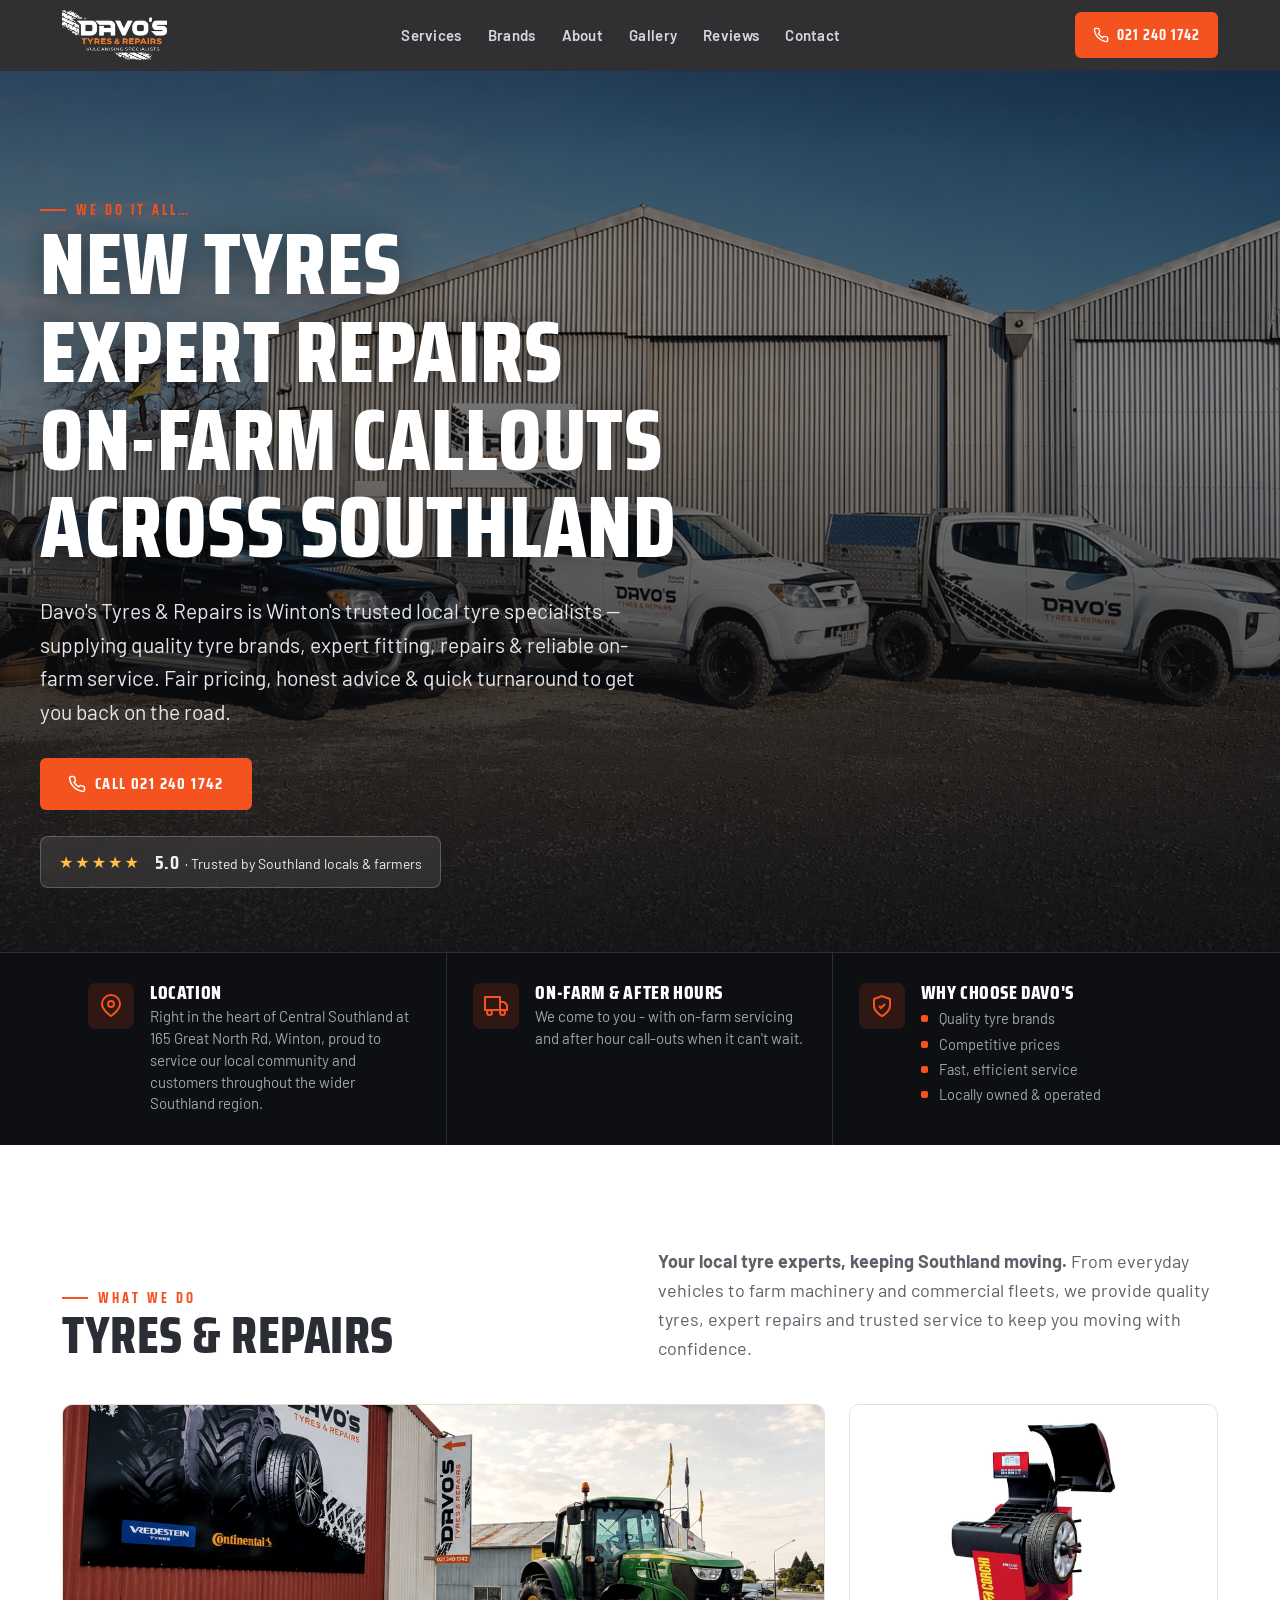
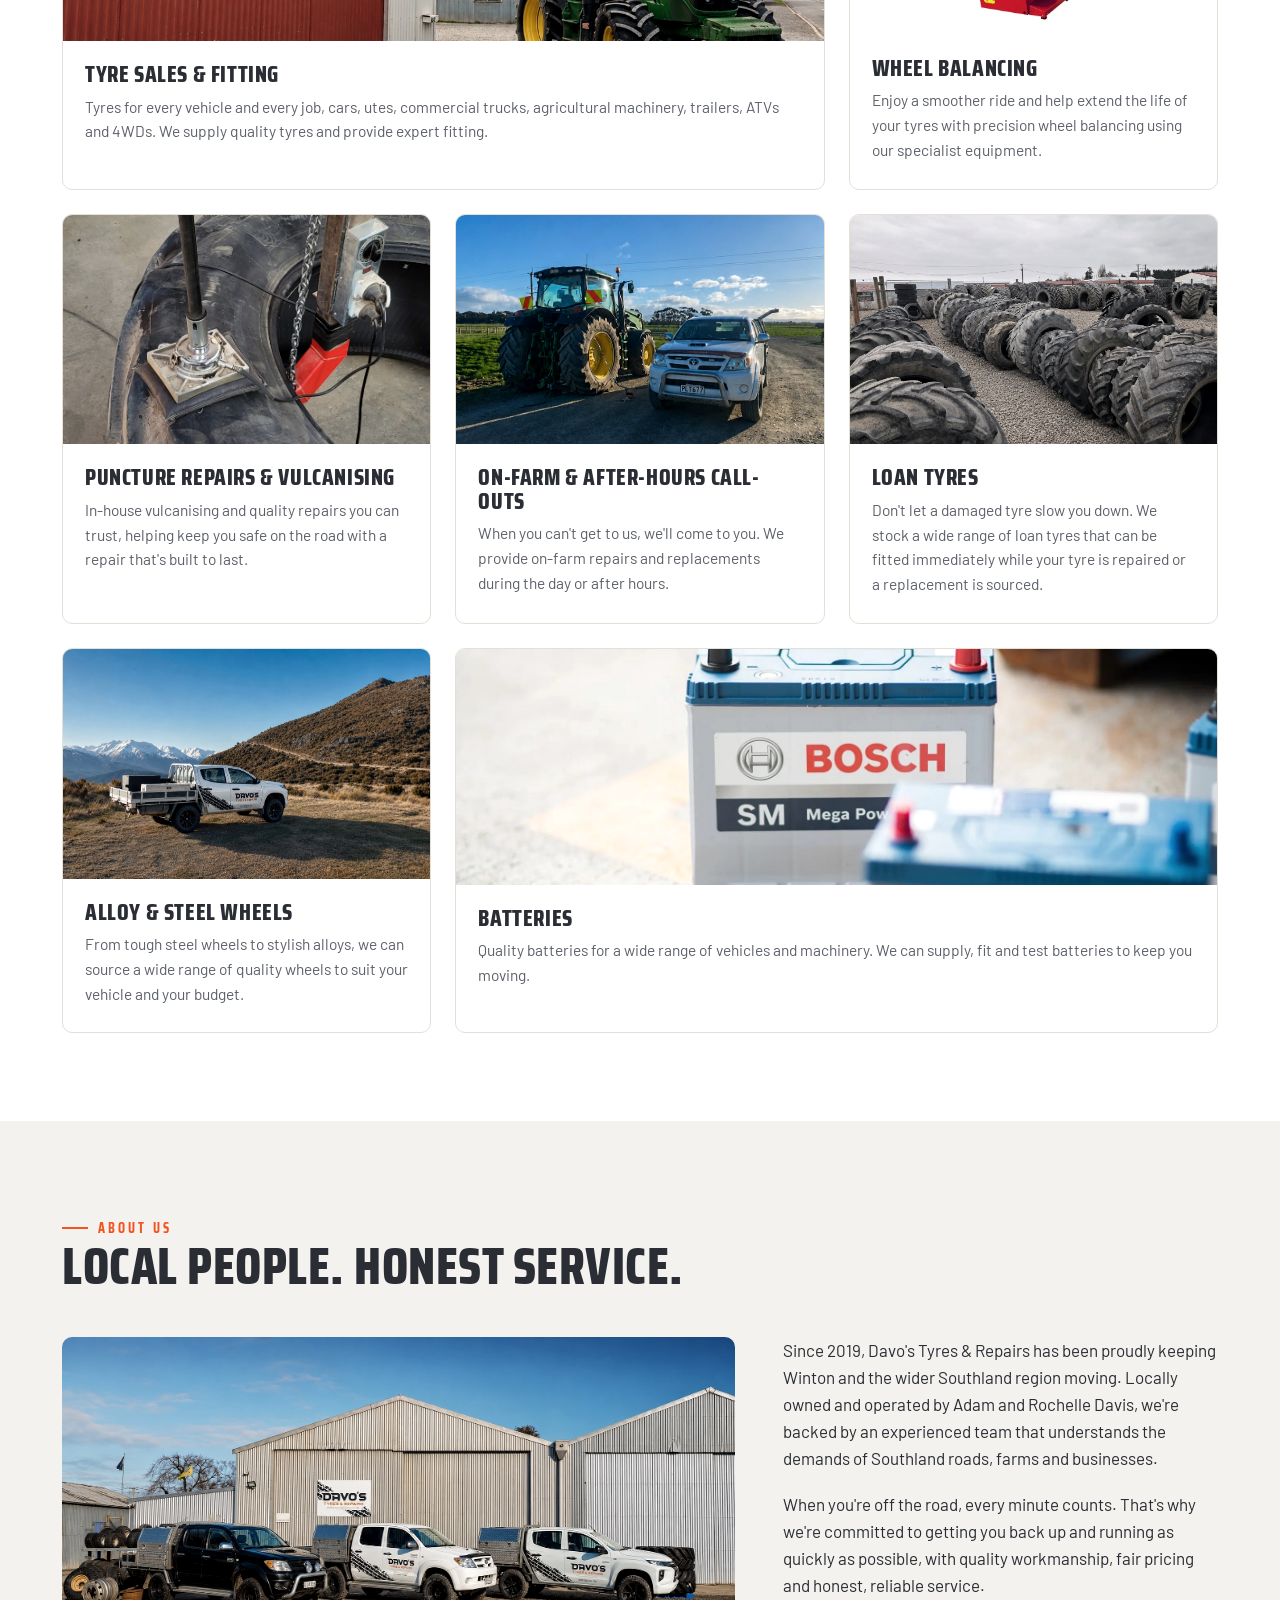
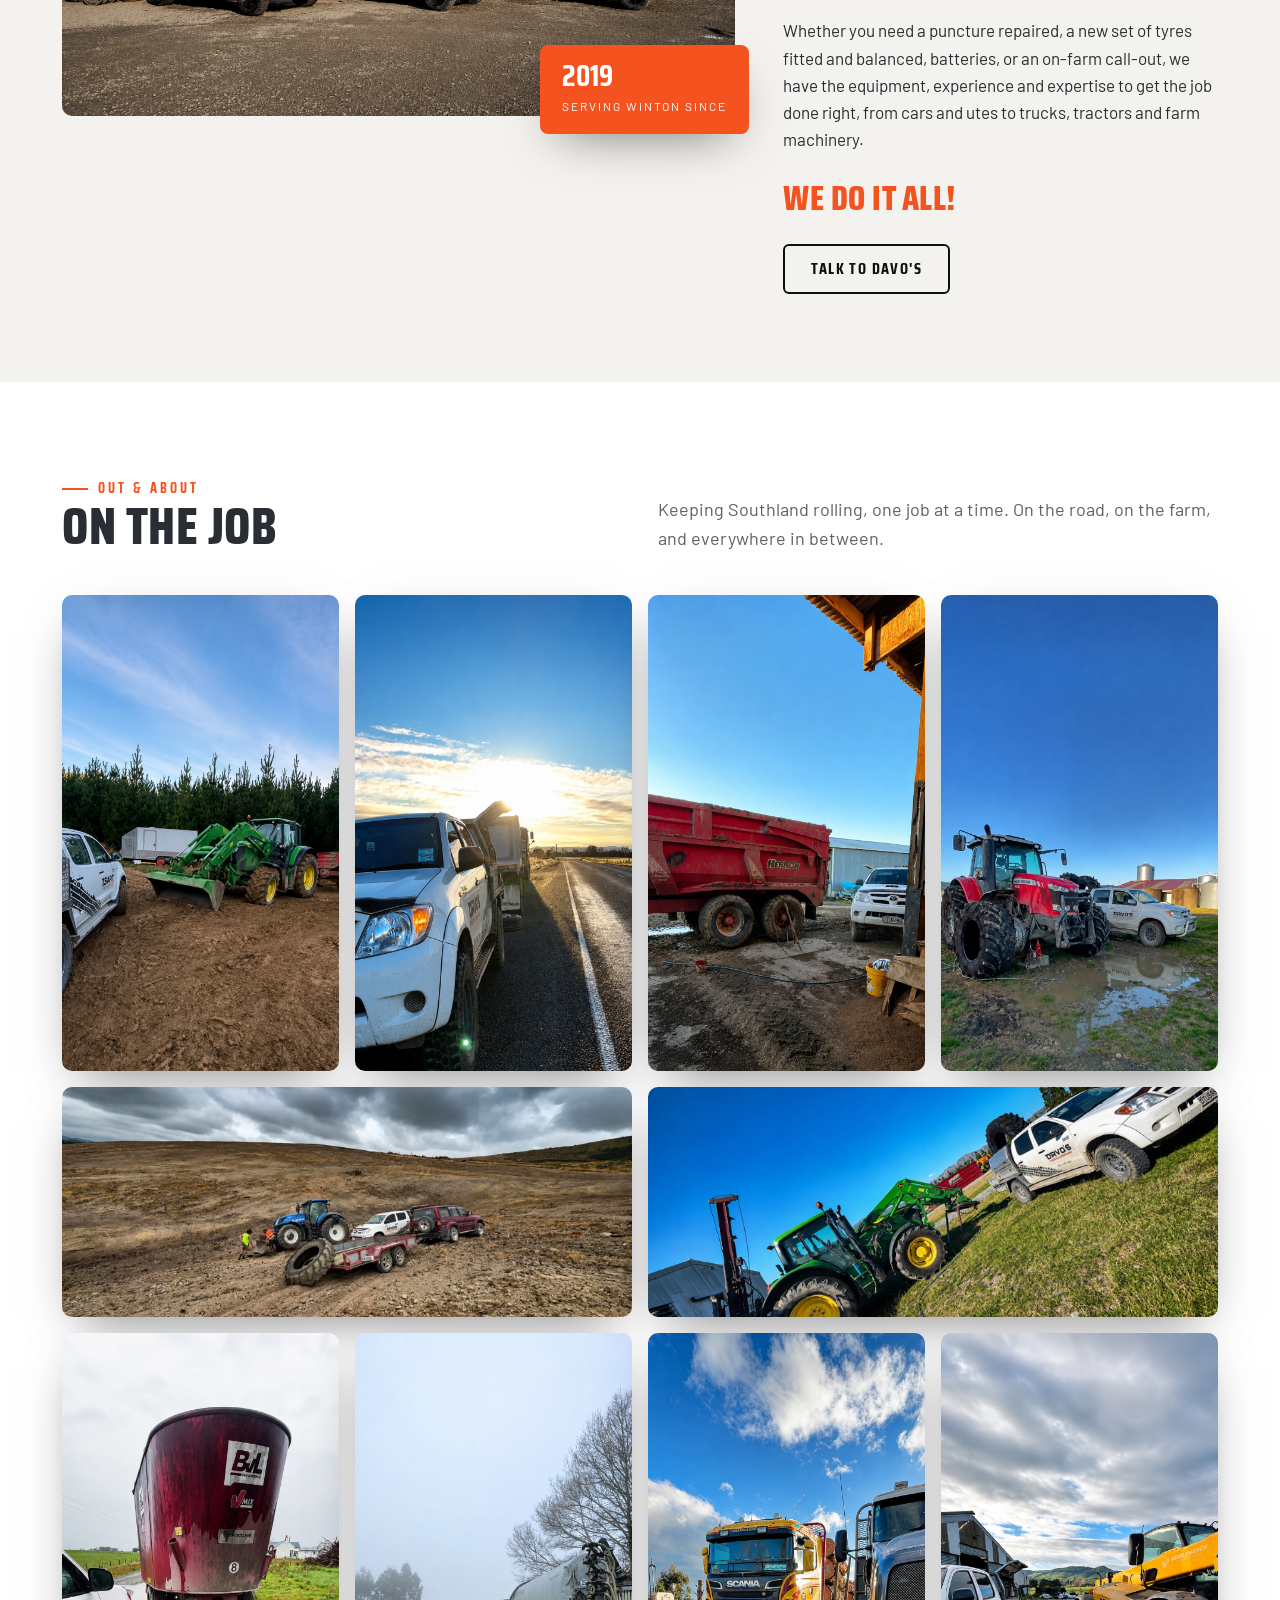
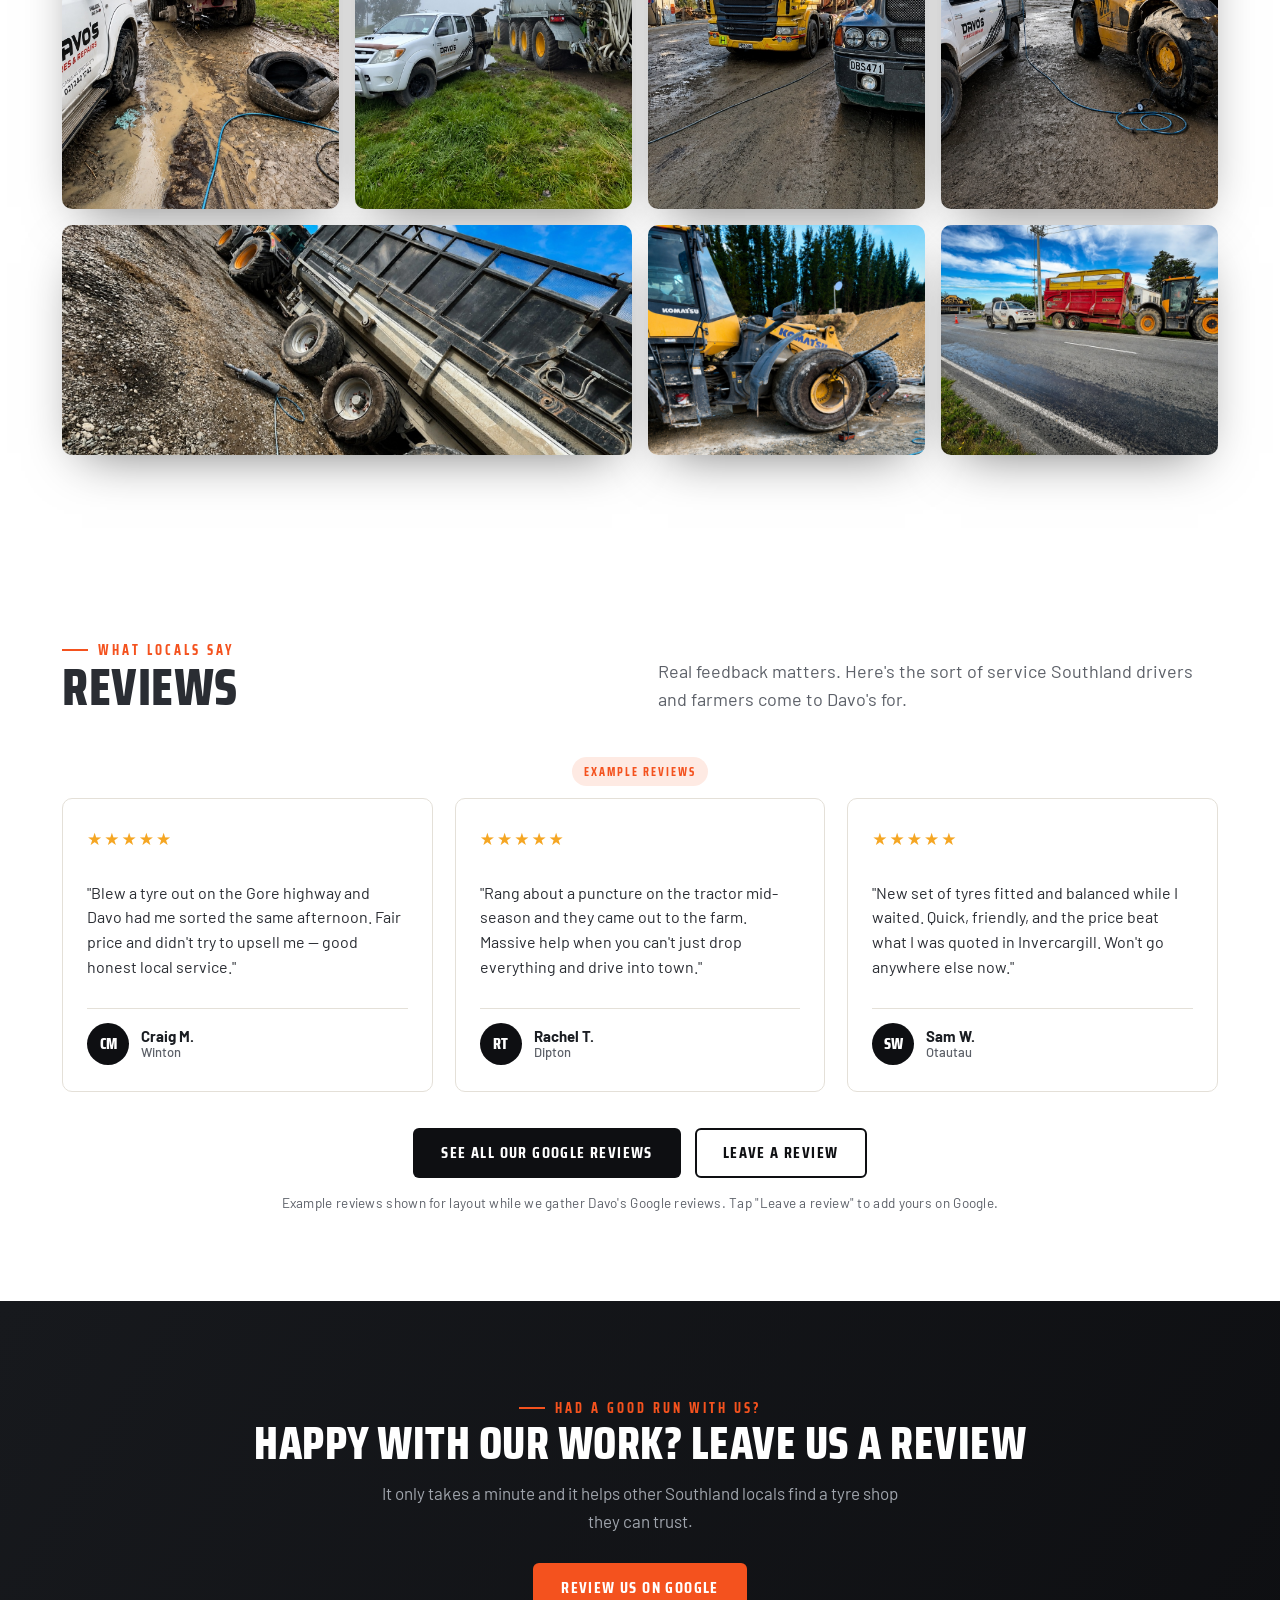
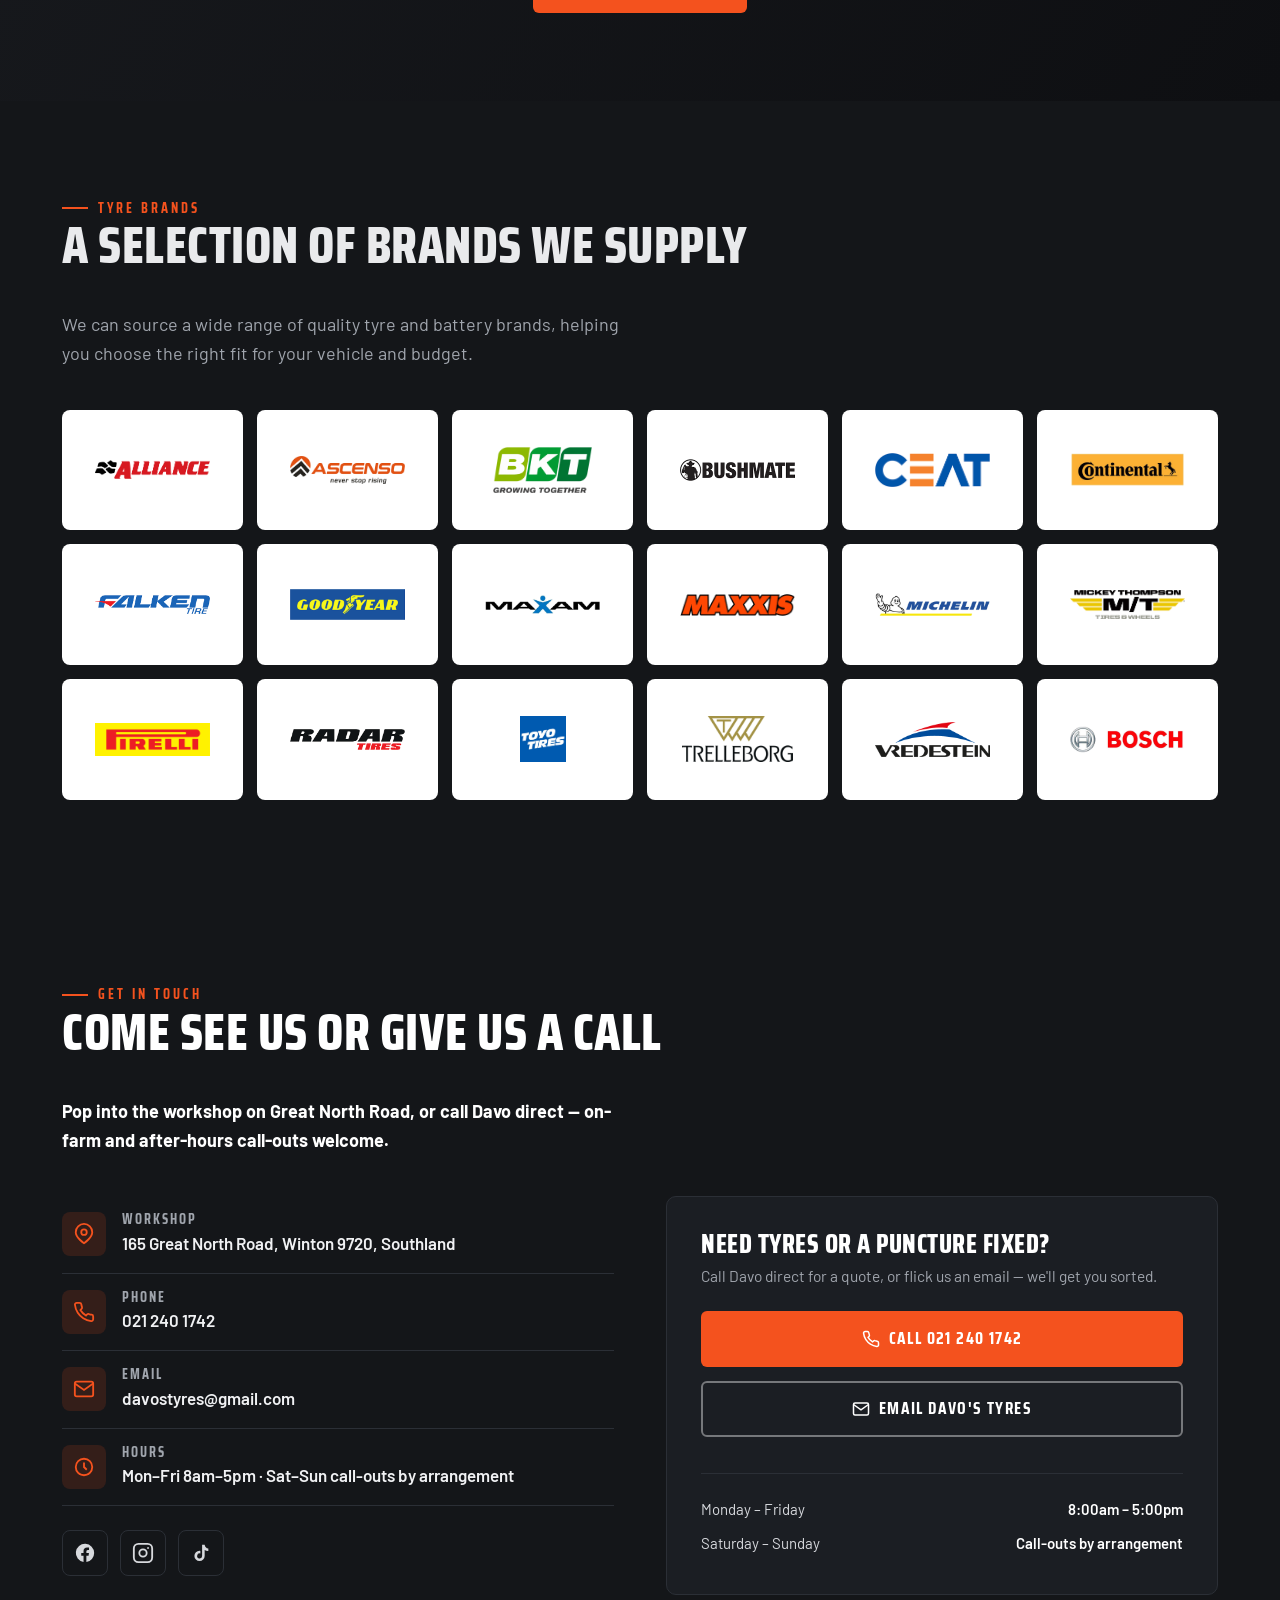
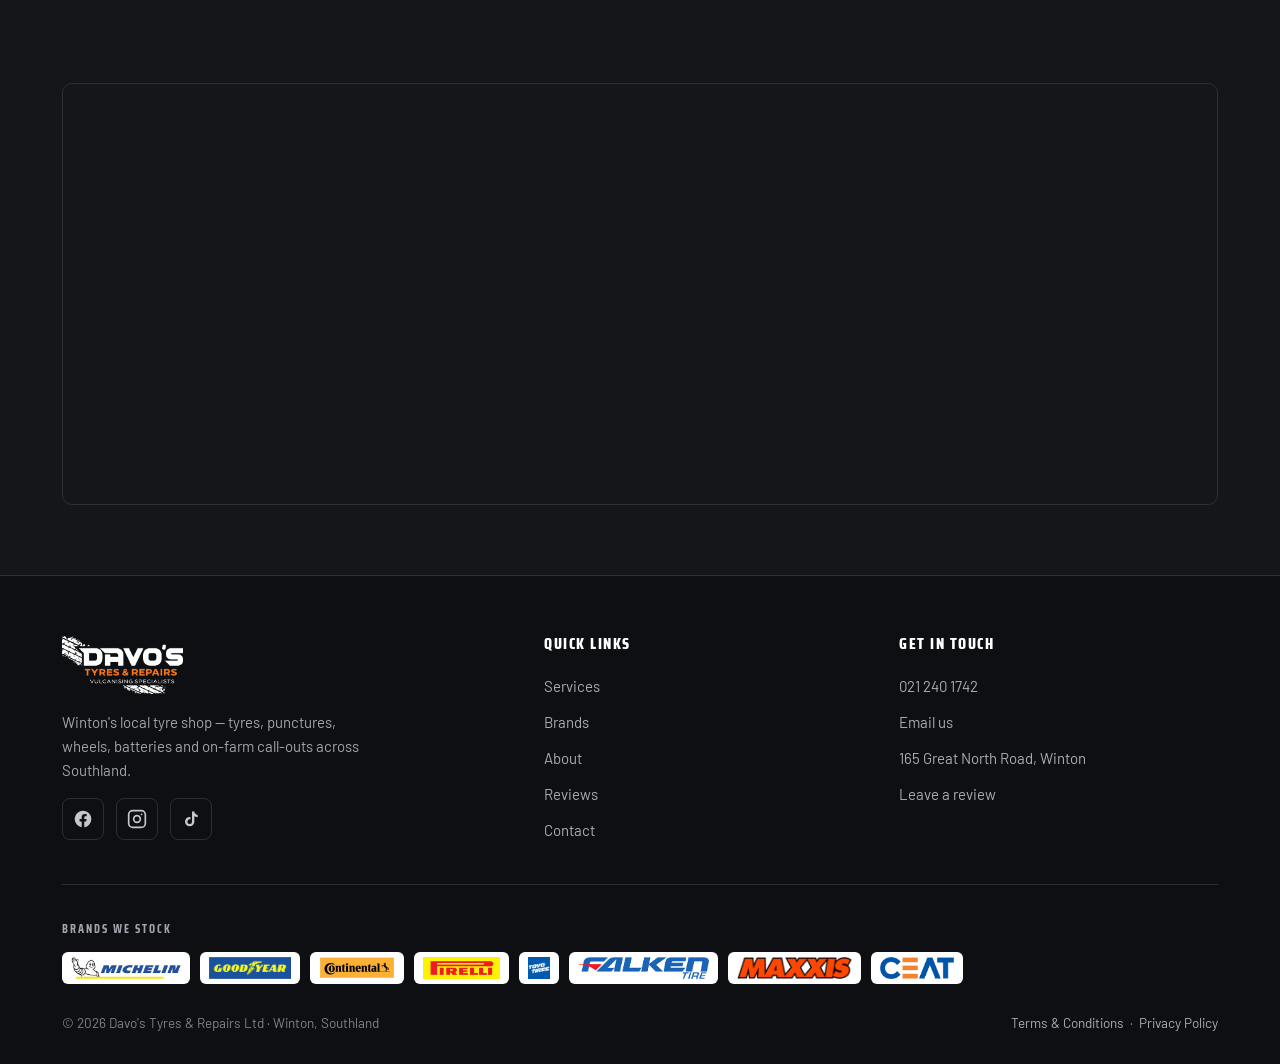
==== index.html @ 27604ecf "Client edits: hero lines, gallery heading, contact emphasis, map pin Co-Authored-By: Claude Fable 5 " ====
<!DOCTYPE html>
<html lang="en-NZ">
<head>
<meta charset="UTF-8">
<meta name="viewport" content="width=device-width, initial-scale=1">
<title>Davo's Tyres &amp; Repairs Ltd | Tyres &amp; Repairs, Winton</title>
<meta name="description" content="Davo's Tyres &amp; Repairs — Winton's local tyre shop. Tyre sales &amp; fitting, wheel balancing, puncture repairs, in-house vulcanising and on-farm call-outs across Southland. Call 021 240 1742.">
<meta property="og:title" content="Davo's Tyres &amp; Repairs Ltd | Winton">
<meta property="og:description" content="Tyres fitted, punctures fixed properly and on-farm call-outs across Southland. Winton's local tyre shop.">
<meta property="og:type" content="website">
<meta property="og:image" content="img/hero-1.jpg">
<link rel="icon" href="data:image/svg+xml,%3Csvg xmlns='http://www.w3.org/2000/svg' viewBox='0 0 100 100'%3E%3Crect width='100' height='100' rx='18' fill='%23f4521e'/%3E%3Ccircle cx='50' cy='50' r='30' fill='none' stroke='white' stroke-width='9'/%3E%3Ccircle cx='50' cy='50' r='9' fill='white'/%3E%3C/svg%3E">
<link rel="preconnect" href="https://fonts.googleapis.com">
<link rel="preconnect" href="https://fonts.gstatic.com" crossorigin>
<link href="https://fonts.googleapis.com/css2?family=Saira+Condensed:wght@600;700;800&family=Barlow:wght@400;500;600;700&display=swap" rel="stylesheet">
<link rel="stylesheet" href="styles.css">
</head>
<body>

<!-- INTRO OVERLAY -->
<div id="intro">
  <div class="intro-logo">
    <img class="intro-logo-img" src="img/logo-colour.png" alt="Davo's Tyres &amp; Repairs">
    <div class="intro-bar"><i></i></div>
  </div>
</div>

<!-- NAV -->
<header class="nav">
  <div class="wrap nav-inner">
    <a class="brand" href="index.html" aria-label="Davo's Tyres &amp; Repairs home">
      <img class="brand-logo" src="img/logo-colour.png" alt="Davo's Tyres &amp; Repairs">
    </a>
    <nav class="nav-links" id="navlinks">
      <a href="#services">Services</a>
      <a href="#brands">Brands</a>
      <a href="#about">About</a>
      <a href="#gallery">Gallery</a>
      <a href="#reviews">Reviews</a>
      <a href="#contact">Contact</a>
    </nav>
    <div class="nav-cta">
      <a class="nav-call" href="tel:0212401742"><svg viewBox="0 0 24 24" fill="none" stroke="currentColor" stroke-width="2"><path d="M22 16.9v3a2 2 0 0 1-2.2 2 19.8 19.8 0 0 1-8.6-3.1 19.5 19.5 0 0 1-6-6 19.8 19.8 0 0 1-3.1-8.7A2 2 0 0 1 4.1 2h3a2 2 0 0 1 2 1.7c.1 1 .4 1.9.7 2.8a2 2 0 0 1-.5 2.1L8.1 9.9a16 16 0 0 0 6 6l1.3-1.3a2 2 0 0 1 2.1-.4c.9.3 1.8.6 2.8.7a2 2 0 0 1 1.7 2Z"/></svg><span>021 240 1742</span></a>
      <button class="hamburger" aria-label="Menu" onclick="document.getElementById('navlinks').classList.toggle('open')">
        <svg viewBox="0 0 24 24" fill="none" stroke="currentColor" stroke-width="2"><path d="M3 6h18M3 12h18M3 18h18"/></svg>
      </button>
    </div>
  </div>
</header>

<!-- HERO -->
<section class="hero">
  <div class="hero-slides">
    <div class="hero-slide land active" style="background-image:url('img/hl-1.jpg')"></div>
    <div class="hero-slide land" style="background-image:url('img/hl-2.jpg')"></div>
    <div class="hero-slide land" style="background-image:url('img/hl-3.jpg')"></div>
    <div class="hero-slide land" style="background-image:url('img/hl-4.jpg')"></div>
    <div class="hero-slide port" style="background-image:url('img/hp-1.jpg')"></div>
    <div class="hero-slide port" style="background-image:url('img/hp-2.jpg')"></div>
  </div>
  <div class="hero-scrim"></div>
  <div class="wrap hero-inner">
    <span class="eyebrow">We do it all…</span>
    <h1>New tyres<br>Expert repairs<br>On-farm callouts<br>Across Southland</h1>
    <p class="sub">Davo's Tyres &amp; Repairs is Winton's trusted local tyre specialists — supplying quality tyre brands, expert fitting, repairs &amp; reliable on-farm service. Fair pricing, honest advice &amp; quick turnaround to get you back on the road.</p>
    <div class="hero-ctas">
      <a class="btn btn-primary" href="tel:0212401742">
        <svg viewBox="0 0 24 24" fill="none" stroke="currentColor" stroke-width="2"><path d="M22 16.9v3a2 2 0 0 1-2.2 2 19.8 19.8 0 0 1-8.6-3.1 19.5 19.5 0 0 1-6-6 19.8 19.8 0 0 1-3.1-8.7A2 2 0 0 1 4.1 2h3a2 2 0 0 1 2 1.7c.1 1 .4 1.9.7 2.8a2 2 0 0 1-.5 2.1L8.1 9.9a16 16 0 0 0 6 6l1.3-1.3a2 2 0 0 1 2.1-.4c.9.3 1.8.6 2.8.7a2 2 0 0 1 1.7 2Z"/></svg>
        Call 021 240 1742
      </a>
    </div>
    <div class="hero-badge">
      <span class="stars">★★★★★</span>
      <span class="txt"><b>5.0</b> &nbsp;· Trusted by Southland locals &amp; farmers</span>
    </div>
  </div>
</section>

<!-- TRUST STRIP -->
<section class="trust">
  <div class="wrap">
    <div class="trust-grid">
      <div class="trust-item">
        <span class="ico"><svg viewBox="0 0 24 24" fill="none" stroke="currentColor" stroke-width="2"><path d="M21 10c0 6-9 12-9 12s-9-6-9-12a9 9 0 0 1 18 0Z"/><circle cx="12" cy="10" r="3"/></svg></span>
        <div><h4>Location</h4><p>Right in the heart of Central Southland at 165 Great North Rd, Winton, proud to service our local community and customers throughout the wider Southland region.</p></div>
      </div>
      <div class="trust-item">
        <span class="ico"><svg viewBox="0 0 24 24" fill="none" stroke="currentColor" stroke-width="2"><path d="M1 3h15v13H1zM16 8h4l3 3v5h-7z"/><circle cx="5.5" cy="18.5" r="2.5"/><circle cx="18.5" cy="18.5" r="2.5"/></svg></span>
        <div><h4>On-Farm &amp; After Hours</h4><p>We come to you - with on-farm servicing and after hour call-outs when it can't wait.</p></div>
      </div>
      <div class="trust-item">
        <span class="ico"><svg viewBox="0 0 24 24" fill="none" stroke="currentColor" stroke-width="2"><path d="M12 22s8-4 8-10V5l-8-3-8 3v7c0 6 8 10 8 10Z"/><path d="M9 12l2 2 4-4"/></svg></span>
        <div><h4>Why choose Davo's</h4>
          <ul class="trust-list">
            <li>Quality tyre brands</li>
            <li>Competitive prices</li>
            <li>Fast, efficient service</li>
            <li>Locally owned &amp; operated</li>
          </ul>
        </div>
      </div>
    </div>
  </div>
</section>

<!-- SERVICES -->
<section class="section" id="services">
  <div class="wrap">
    <div class="head-row reveal">
      <div>
        <span class="eyebrow">What we do</span>
        <h2>Tyres &amp; repairs</h2>
      </div>
      <p class="lead"><strong>Your local tyre experts, keeping Southland moving.</strong> From everyday vehicles to farm machinery and commercial fleets, we provide quality tyres, expert repairs and trusted service to keep you moving with confidence.</p>
    </div>
    <div class="svc-grid">
      <article class="svc-card w2 reveal">
        <div class="svc-media"><img src="img/svc-tyres.jpg" alt="Stack of new car tyres ready to fit" loading="lazy" width="800" height="500"></div>
        <div class="svc-body"><h3>Tyre Sales &amp; Fitting</h3><p>Tyres for every vehicle and every job, cars, utes, commercial trucks, agricultural machinery, trailers, ATVs and 4WDs. We supply quality tyres and provide expert fitting.</p></div>
      </article>
      <article class="svc-card reveal">
        <div class="svc-media product"><img src="img/wheel-balancing.jpg" alt="Corghi wheel balancing machine" loading="lazy" width="800" height="500"></div>
        <div class="svc-body"><h3>Wheel Balancing</h3><p>Enjoy a smoother ride and help extend the life of your tyres with precision wheel balancing using our specialist equipment.</p></div>
      </article>
      <article class="svc-card reveal">
        <div class="svc-media"><img src="img/vulcanising.jpg" alt="Large tractor tyre being vulcanised in the workshop" loading="lazy" width="800" height="500"></div>
        <div class="svc-body"><h3>Puncture Repairs &amp; Vulcanising</h3><p>In-house vulcanising and quality repairs you can trust, helping keep you safe on the road with a repair that's built to last.</p></div>
      </article>
      <article class="svc-card reveal">
        <div class="svc-media"><img src="img/onfarm.jpg" alt="Tractor working in a Southland paddock" loading="lazy" width="800" height="500"></div>
        <div class="svc-body"><h3>On-Farm &amp; After-Hours Call-Outs</h3><p>When you can't get to us, we'll come to you. We provide on-farm repairs and replacements during the day or after hours.</p></div>
      </article>
      <article class="svc-card reveal">
        <div class="svc-media"><img src="img/loan-tyres.jpg" alt="Loan tyres available while your tyre is repaired" loading="lazy" width="800" height="500"></div>
        <div class="svc-body"><h3>Loan Tyres</h3><p>Don't let a damaged tyre slow you down. We stock a wide range of loan tyres that can be fitted immediately while your tyre is repaired or a replacement is sourced.</p></div>
      </article>
      <article class="svc-card reveal">
        <div class="svc-media"><img src="img/svc-wheels.jpg" alt="Alloy wheel close up" loading="lazy" width="800" height="500"></div>
        <div class="svc-body"><h3>Alloy &amp; Steel Wheels</h3><p>From tough steel wheels to stylish alloys, we can source a wide range of quality wheels to suit your vehicle and your budget.</p></div>
      </article>
      <article class="svc-card w2 reveal">
        <div class="svc-media"><img src="img/batteries.jpg" alt="Bosch batteries for cars, utes and machinery" loading="lazy" width="800" height="500"></div>
        <div class="svc-body"><h3>Batteries</h3><p>Quality batteries for a wide range of vehicles and machinery. We can supply, fit and test batteries to keep you moving.</p></div>
      </article>
    </div>
  </div>
</section>

<!-- ABOUT -->
<section class="section band-bone about" id="about">
  <div class="wrap">
    <div class="about-head reveal">
      <span class="eyebrow">About us</span>
      <h2>Local people. Honest service.</h2>
    </div>
    <div class="about-grid">
      <div class="about-media reveal">
        <img src="img/about-us.jpg" alt="The three Davo's Tyres &amp; Repairs fleet utes lined up in front of the workshop" loading="lazy" width="1672" height="941">
        <div class="about-tag"><b>2019</b><span>Serving Winton since</span></div>
      </div>
      <div class="reveal">
        <p>Since 2019, Davo's Tyres &amp; Repairs has been proudly keeping Winton and the wider Southland region moving. Locally owned and operated by Adam and Rochelle Davis, we're backed by an experienced team that understands the demands of Southland roads, farms and businesses.</p>
        <p>When you're off the road, every minute counts. That's why we're committed to getting you back up and running as quickly as possible, with quality workmanship, fair pricing and honest, reliable service.</p>
        <p>Whether you need a puncture repaired, a new set of tyres fitted and balanced, batteries, or an on-farm call-out, we have the equipment, experience and expertise to get the job done right, from cars and utes to trucks, tractors and farm machinery.</p>
        <p class="do-it-all">We do it all!</p>
        <a class="btn btn-outline" href="#contact">Talk to Davo's</a>
      </div>
    </div>
  </div>
</section>

<!-- GALLERY -->
<section class="section" id="gallery">
  <div class="wrap">
    <div class="head-row reveal">
      <div>
        <span class="eyebrow">Out &amp; about</span>
        <h2>On the Job</h2>
      </div>
      <p class="lead">Keeping Southland rolling, one job at a time. On the road, on the farm, and everywhere in between.</p>
    </div>
    <div class="gallery reveal">
      <figure class="tall"><img loading="lazy" src="img/gallery/u-01.jpg" alt="Davo's Tyres &amp; Repairs on the job in Southland"></figure>
      <figure class="tall"><img loading="lazy" src="img/gallery/u-02.jpg" alt="Tyre and repair work out on site"></figure>
      <figure class="tall"><img loading="lazy" src="img/gallery/u-04.jpg" alt="Davo's servicing machinery in the field"></figure>
      <figure class="tall"><img loading="lazy" src="img/gallery/u-05.jpg" alt="On-site tyre work across Southland"></figure>
      <figure class="wide"><img loading="lazy" src="img/gallery/u-03.jpg" alt="Tractor tyre swap on a hill block, with the Davo's ute and trailer on site"></figure>
      <figure class="wide"><img loading="lazy" src="img/gallery/u-06.jpg" alt="The Davo's ute beside a John Deere tractor on an on-farm call-out"></figure>
      <figure class="tall"><img loading="lazy" src="img/gallery/u-07.jpg" alt="Heavy machinery tyre work by Davo's"></figure>
      <figure class="tall"><img loading="lazy" src="img/gallery/u-11.jpg" alt="Davo's repairing tyres on the road"></figure>
      <figure class="tall"><img loading="lazy" src="img/gallery/u-12.jpg" alt="Tyre call-out work in the field"></figure>
      <figure class="tall"><img loading="lazy" src="img/gallery/u-13.jpg" alt="Davo's Tyres &amp; Repairs keeping Southland moving"></figure>
      <figure class="wide"><img loading="lazy" src="img/gallery/u-08.jpg" alt="Silage trailer up on the jack for tyre repairs"></figure>
      <figure><img loading="lazy" src="img/gallery/u-09.jpg" alt="Komatsu loader tyre change in the forest yard"></figure>
      <figure><img loading="lazy" src="img/gallery/u-10.jpg" alt="Davo's ute, Herron trailer and JCB tractor at the roadside"></figure>
    </div>
  </div>
</section>

<!-- REVIEWS -->
<section class="section" id="reviews">
  <div class="wrap">
    <div class="head-row reveal">
      <div>
        <span class="eyebrow">What locals say</span>
        <h2>Reviews</h2>
      </div>
      <p class="lead">Real feedback matters. Here's the sort of service Southland drivers and farmers come to Davo's for.</p>
    </div>
    <div style="text-align:center" class="reveal"><span class="badge-example">Example reviews</span></div>
    <div class="rev-grid">
      <article class="rev-card reveal">
        <div class="rev-stars">★★★★★</div>
        <p class="rev-text">"Blew a tyre out on the Gore highway and Davo had me sorted the same afternoon. Fair price and didn't try to upsell me — good honest local service."</p>
        <div class="rev-meta"><div class="rev-ava">CM</div><div class="rev-name">Craig M.<span>Winton</span></div></div>
      </article>
      <article class="rev-card reveal">
        <div class="rev-stars">★★★★★</div>
        <p class="rev-text">"Rang about a puncture on the tractor mid-season and they came out to the farm. Massive help when you can't just drop everything and drive into town."</p>
        <div class="rev-meta"><div class="rev-ava">RT</div><div class="rev-name">Rachel T.<span>Dipton</span></div></div>
      </article>
      <article class="rev-card reveal">
        <div class="rev-stars">★★★★★</div>
        <p class="rev-text">"New set of tyres fitted and balanced while I waited. Quick, friendly, and the price beat what I was quoted in Invercargill. Won't go anywhere else now."</p>
        <div class="rev-meta"><div class="rev-ava">SW</div><div class="rev-name">Sam W.<span>Otautau</span></div></div>
      </article>
    </div>
    <div class="rev-actions">
      <a class="btn btn-dark" href="https://www.google.com/maps/search/?api=1&query=Davo%27s%20Tyres%20%26%20Repairs%20Winton" target="_blank" rel="noopener">See all our Google reviews</a>
      <a class="btn btn-outline" href="https://www.google.com/maps/search/?api=1&query=Davo%27s%20Tyres%20%26%20Repairs%20Winton" target="_blank" rel="noopener">Leave a review</a>
    </div>
    <p class="rev-note">Example reviews shown for layout while we gather Davo's Google reviews. Tap "Leave a review" to add yours on Google.</p>
  </div>
</section>

<!-- REVIEW BANNER -->
<section class="section rev-banner">
  <div class="wrap">
    <div class="reveal">
      <span class="eyebrow" style="justify-content:center">Had a good run with us?</span>
      <h2>Happy with our work? Leave us a review</h2>
      <p>It only takes a minute and it helps other Southland locals find a tyre shop they can trust.</p>
      <a class="btn btn-primary" href="https://www.google.com/maps/search/?api=1&query=Davo%27s%20Tyres%20%26%20Repairs%20Winton" target="_blank" rel="noopener">Review us on Google</a>
    </div>
  </div>
</section>

<!-- BRANDS -->
<section class="section band-dark brands" id="brands">
  <div class="wrap">
    <div class="head-row reveal">
      <div>
        <span class="eyebrow">Tyre brands</span>
        <h2>A Selection of Brands We Supply</h2>
      </div>
      <p class="lead">We can source a wide range of quality tyre and battery brands, helping you choose the right fit for your vehicle and budget.</p>
    </div>
    <div class="brand-grid reveal">
      <div class="brand-tile"><img src="img/brands/alliance.png" alt="Alliance tyres" loading="lazy"></div>
      <div class="brand-tile"><img src="img/brands/ascenso.png" alt="Ascenso tyres" loading="lazy"></div>
      <div class="brand-tile"><img src="img/brands/bkt.png" alt="BKT tyres" loading="lazy"></div>
      <div class="brand-tile"><img src="img/brands/bushmate.png" alt="Bushmate tyres" loading="lazy"></div>
      <div class="brand-tile"><img src="img/brands/ceat.png" alt="CEAT tyres" loading="lazy"></div>
      <div class="brand-tile"><img src="img/brands/continental.png" alt="Continental tyres" loading="lazy"></div>
      <div class="brand-tile"><img src="img/brands/falken.png" alt="Falken tyres" loading="lazy"></div>
      <div class="brand-tile"><img src="img/brands/goodyear.png" alt="Goodyear tyres" loading="lazy"></div>
      <div class="brand-tile"><img src="img/brands/maxam.png" alt="Maxam tyres" loading="lazy"></div>
      <div class="brand-tile"><img src="img/brands/maxxis.png" alt="Maxxis tyres" loading="lazy"></div>
      <div class="brand-tile"><img src="img/brands/michelin.png" alt="Michelin tyres" loading="lazy"></div>
      <div class="brand-tile"><img src="img/brands/mickey-thompson.png" alt="Mickey Thompson tyres" loading="lazy"></div>
      <div class="brand-tile"><img src="img/brands/pirelli.png" alt="Pirelli tyres" loading="lazy"></div>
      <div class="brand-tile"><img src="img/brands/radar-tires.png" alt="Radar tyres" loading="lazy"></div>
      <div class="brand-tile"><img src="img/brands/toyo-tires.png" alt="Toyo Tires" loading="lazy"></div>
      <div class="brand-tile"><img src="img/brands/trelleborg.png" alt="Trelleborg tyres" loading="lazy"></div>
      <div class="brand-tile"><img src="img/brands/vredestein.png" alt="Vredestein tyres" loading="lazy"></div>
      <div class="brand-tile"><img src="img/brands/bosch.png" alt="Bosch batteries" loading="lazy"></div>
    </div>
  </div>
</section>

<!-- CONTACT -->
<section class="section contact" id="contact">
  <div class="wrap">
    <div class="head-row reveal">
      <div>
        <span class="eyebrow">Get in touch</span>
        <h2>Come see us or give us a call</h2>
      </div>
      <p class="lead" style="color:#fff;font-weight:700">Pop into the workshop on Great North Road, or call Davo direct — on-farm and after-hours call-outs welcome.</p>
    </div>
    <div class="contact-grid">
      <div class="reveal">
        <div class="info-row">
          <span class="ico"><svg viewBox="0 0 24 24" fill="none" stroke="currentColor" stroke-width="2"><path d="M21 10c0 6-9 12-9 12s-9-6-9-12a9 9 0 0 1 18 0Z"/><circle cx="12" cy="10" r="3"/></svg></span>
          <div><h4>Workshop</h4><p>165 Great North Road, Winton 9720, Southland</p></div>
        </div>
        <div class="info-row">
          <span class="ico"><svg viewBox="0 0 24 24" fill="none" stroke="currentColor" stroke-width="2"><path d="M22 16.9v3a2 2 0 0 1-2.2 2 19.8 19.8 0 0 1-8.6-3.1 19.5 19.5 0 0 1-6-6 19.8 19.8 0 0 1-3.1-8.7A2 2 0 0 1 4.1 2h3a2 2 0 0 1 2 1.7c.1 1 .4 1.9.7 2.8a2 2 0 0 1-.5 2.1L8.1 9.9a16 16 0 0 0 6 6l1.3-1.3a2 2 0 0 1 2.1-.4c.9.3 1.8.6 2.8.7a2 2 0 0 1 1.7 2Z"/></svg></span>
          <div><h4>Phone</h4><a href="tel:0212401742">021 240 1742</a></div>
        </div>
        <div class="info-row">
          <span class="ico"><svg viewBox="0 0 24 24" fill="none" stroke="currentColor" stroke-width="2"><rect x="2" y="4" width="20" height="16" rx="2"/><path d="m22 6-10 7L2 6"/></svg></span>
          <div><h4>Email</h4><a href="#" data-gmail data-user="davostyres" data-domain="gmail.com" data-su="Tyre%20enquiry%20from%20your%20website" data-body="Hi%20Davo%2C%0A%0AI%27d%20like%20a%20hand%20with%3A%0A%0A">davostyres@gmail.com</a></div>
        </div>
        <div class="info-row">
          <span class="ico"><svg viewBox="0 0 24 24" fill="none" stroke="currentColor" stroke-width="2"><circle cx="12" cy="12" r="9"/><path d="M12 7v5l3 3"/></svg></span>
          <div><h4>Hours</h4><p>Mon–Fri 8am–5pm · Sat–Sun call-outs by arrangement</p></div>
        </div>
        <div class="socials">
          <a href="https://www.facebook.com/davostyres/" target="_blank" rel="noopener" aria-label="Facebook"><svg viewBox="0 0 24 24" fill="currentColor"><path d="M22 12a10 10 0 1 0-11.6 9.9v-7H7.9V12h2.5V9.8c0-2.5 1.5-3.9 3.8-3.9 1.1 0 2.2.2 2.2.2v2.5h-1.3c-1.2 0-1.6.8-1.6 1.6V12h2.8l-.4 2.9h-2.4v7A10 10 0 0 0 22 12Z"/></svg></a>
          <a href="https://www.instagram.com/explore/search/keyword/?q=davos%20tyres%20winton" target="_blank" rel="noopener" aria-label="Instagram"><svg viewBox="0 0 24 24" fill="none" stroke="currentColor" stroke-width="2"><rect x="2" y="2" width="20" height="20" rx="5"/><circle cx="12" cy="12" r="4"/><circle cx="17.5" cy="6.5" r="1" fill="currentColor" stroke="none"/></svg></a>
          <a href="https://www.tiktok.com/search?q=davos%20tyres%20winton" target="_blank" rel="noopener" aria-label="TikTok"><svg viewBox="0 0 24 24" fill="currentColor"><path d="M16 3c.3 2.3 1.7 3.9 4 4.1v2.7c-1.4.1-2.8-.3-4-1v6.4a5.6 5.6 0 1 1-5.6-5.6c.3 0 .6 0 .9.1v2.9a2.7 2.7 0 1 0 1.9 2.6V3H16Z"/></svg></a>
        </div>
      </div>
      <div class="contact-cta reveal">
        <h3>Need tyres or a puncture fixed?</h3>
        <p>Call Davo direct for a quote, or flick us an email — we'll get you sorted.</p>
        <a class="btn btn-primary" href="tel:0212401742">
          <svg viewBox="0 0 24 24" fill="none" stroke="currentColor" stroke-width="2"><path d="M22 16.9v3a2 2 0 0 1-2.2 2 19.8 19.8 0 0 1-8.6-3.1 19.5 19.5 0 0 1-6-6 19.8 19.8 0 0 1-3.1-8.7A2 2 0 0 1 4.1 2h3a2 2 0 0 1 2 1.7c.1 1 .4 1.9.7 2.8a2 2 0 0 1-.5 2.1L8.1 9.9a16 16 0 0 0 6 6l1.3-1.3a2 2 0 0 1 2.1-.4c.9.3 1.8.6 2.8.7a2 2 0 0 1 1.7 2Z"/></svg>
          Call 021 240 1742
        </a>
        <a class="btn btn-ghost" href="#" data-gmail data-user="davostyres" data-domain="gmail.com" data-su="Tyre%20enquiry%20from%20your%20website" data-body="Hi%20Davo%2C%0A%0AI%27d%20like%20a%20hand%20with%3A%0A%0A">
          <svg viewBox="0 0 24 24" fill="none" stroke="currentColor" stroke-width="2"><rect x="2" y="4" width="20" height="16" rx="2"/><path d="m22 6-10 7L2 6"/></svg>
          Email Davo's Tyres
        </a>
        <div class="hours-box">
          <div class="hr"><span>Monday – Friday</span><b>8:00am – 5:00pm</b></div>
          <div class="hr"><span>Saturday – Sunday</span><b>Call-outs by arrangement</b></div>
        </div>
      </div>
    </div>
  </div>
</section>

<!-- MAP -->
<section class="map-band">
  <div class="wrap" style="padding-bottom:70px">
    <div class="map-wrap reveal">
      <iframe title="Davo's Tyres &amp; Repairs, Winton location map" src="https://www.google.com/maps?q=Davos+Tyres+and+Repairs,+165+Great+North+Road,+Winton,+Southland&output=embed" loading="lazy" referrerpolicy="no-referrer-when-downgrade" allowfullscreen></iframe>
    </div>
  </div>
</section>

<!-- FOOTER -->
<footer class="footer">
  <div class="wrap">
    <div class="foot-grid">
      <div class="foot-brand">
        <a class="brand" href="index.html">
          <img class="brand-logo" src="img/logo-colour.png" alt="Davo's Tyres &amp; Repairs">
        </a>
        <p>Winton's local tyre shop — tyres, punctures, wheels, batteries and on-farm call-outs across Southland.</p>
        <div class="foot-socials">
          <a href="https://www.facebook.com/davostyres/" target="_blank" rel="noopener" aria-label="Facebook"><svg viewBox="0 0 24 24" fill="currentColor"><path d="M22 12a10 10 0 1 0-11.6 9.9v-7H7.9V12h2.5V9.8c0-2.5 1.5-3.9 3.8-3.9 1.1 0 2.2.2 2.2.2v2.5h-1.3c-1.2 0-1.6.8-1.6 1.6V12h2.8l-.4 2.9h-2.4v7A10 10 0 0 0 22 12Z"/></svg></a>
          <a href="https://www.instagram.com/explore/search/keyword/?q=davos%20tyres%20winton" target="_blank" rel="noopener" aria-label="Instagram"><svg viewBox="0 0 24 24" fill="none" stroke="currentColor" stroke-width="2"><rect x="2" y="2" width="20" height="20" rx="5"/><circle cx="12" cy="12" r="4"/><circle cx="17.5" cy="6.5" r="1" fill="currentColor" stroke="none"/></svg></a>
          <a href="https://www.tiktok.com/search?q=davos%20tyres%20winton" target="_blank" rel="noopener" aria-label="TikTok"><svg viewBox="0 0 24 24" fill="currentColor"><path d="M16 3c.3 2.3 1.7 3.9 4 4.1v2.7c-1.4.1-2.8-.3-4-1v6.4a5.6 5.6 0 1 1-5.6-5.6c.3 0 .6 0 .9.1v2.9a2.7 2.7 0 1 0 1.9 2.6V3H16Z"/></svg></a>
        </div>
      </div>
      <div class="foot-col">
        <h4>Quick links</h4>
        <a href="#services">Services</a>
        <a href="#brands">Brands</a>
        <a href="#about">About</a>
        <a href="#reviews">Reviews</a>
        <a href="#contact">Contact</a>
      </div>
      <div class="foot-col">
        <h4>Get in touch</h4>
        <a href="tel:0212401742">021 240 1742</a>
        <a href="#" data-gmail data-user="davostyres" data-domain="gmail.com" data-su="Tyre%20enquiry%20from%20your%20website">Email us</a>
        <a href="#contact">165 Great North Road, Winton</a>
        <a href="https://www.google.com/maps/search/?api=1&query=Davo%27s%20Tyres%20%26%20Repairs%20Winton" target="_blank" rel="noopener">Leave a review</a>
      </div>
    </div>
    <div class="foot-brands">
      <span class="foot-brands-label">Brands we stock</span>
      <div class="foot-brands-row">
        <img src="img/brands/michelin.png" alt="Michelin" loading="lazy">
        <img src="img/brands/goodyear.png" alt="Goodyear" loading="lazy">
        <img src="img/brands/continental.png" alt="Continental" loading="lazy">
        <img src="img/brands/pirelli.png" alt="Pirelli" loading="lazy">
        <img src="img/brands/toyo-tires.png" alt="Toyo Tires" loading="lazy">
        <img src="img/brands/falken.png" alt="Falken" loading="lazy">
        <img src="img/brands/maxxis.png" alt="Maxxis" loading="lazy">
        <img src="img/brands/ceat.png" alt="CEAT" loading="lazy">
      </div>
    </div>
    <div class="foot-bottom">
      <span>© 2026 Davo's Tyres &amp; Repairs Ltd · Winton, Southland</span>
      <span><a href="terms.html">Terms &amp; Conditions</a> &nbsp;·&nbsp; <a href="privacy.html">Privacy Policy</a></span>
    </div>
  </div>
</footer>

<script src="script.js"></script>
</body>
</html>
---- styles.css ----
/* ============================================================
   Davo's Tyres & Repairs Ltd — Winton
   Archetype: Industrial | Fonts: Saira Condensed / Barlow
   ============================================================ */

:root{
  --ink:#0e0f12;          /* near-black anchor */
  --panel:#141619;        /* dark section */
  --panel-2:#1b1e23;      /* raised dark card */
  --bone:#f4f2ee;         /* light band */
  --paper:#ffffff;        /* light band alt */
  --line:#2b2f36;         /* dark hairline */
  --line-l:#e4e0d8;       /* light hairline */
  --text:#e9eaec;         /* light text on dark */
  --muted:#a0a5ad;        /* muted on dark */
  --ink-2:#2a2d33;        /* body text on light */
  --ink-muted:#5c6068;    /* muted on light */
  --accent:#f4521e;       /* safety orange */
  --accent-2:#ff6a33;
  --radius:6px;
  --radius-lg:10px;
  --shadow:0 18px 50px -20px rgba(0,0,0,.55);
  --maxw:1200px;
}

*{box-sizing:border-box}
html{scroll-behavior:smooth}
img{image-orientation:from-image}
body{
  margin:0;
  font-family:"Barlow",system-ui,-apple-system,Segoe UI,Roboto,sans-serif;
  color:var(--ink-2);
  background:var(--paper);
  font-size:17px;
  line-height:1.6;
  -webkit-font-smoothing:antialiased;
  overflow-x:hidden;
}
h1,h2,h3,h4,.display{
  font-family:"Saira Condensed","Barlow",sans-serif;
  font-weight:800;
  line-height:1.02;
  letter-spacing:.5px;
  text-transform:uppercase;
  margin:0;
}
a{color:inherit;text-decoration:none}
img{max-width:100%;display:block}
.wrap{width:100%;max-width:var(--maxw);margin:0 auto;padding:0 22px}
.eyebrow{
  font-family:"Saira Condensed",sans-serif;
  text-transform:uppercase;
  letter-spacing:3px;
  font-weight:700;
  font-size:14px;
  color:var(--accent);
  display:inline-flex;align-items:center;gap:10px;
}
.eyebrow::before{content:"";width:26px;height:2px;background:var(--accent);display:inline-block}
.section{padding:88px 0}
.section h2{font-size:clamp(30px,5.2vw,52px)}
.lead{font-size:18px;color:var(--ink-muted);max-width:56ch}
.band-bone{background:var(--bone)}
.band-dark{background:var(--panel);color:var(--text)}
.band-dark .lead{color:var(--muted)}

/* buttons */
.btn{
  display:inline-flex;align-items:center;gap:9px;justify-content:center;
  font-family:"Saira Condensed",sans-serif;font-weight:700;text-transform:uppercase;
  letter-spacing:1.4px;font-size:16px;
  padding:15px 26px;border-radius:var(--radius);
  border:2px solid transparent;cursor:pointer;transition:.2s ease;
  min-height:48px;line-height:1;
}
.btn svg{width:18px;height:18px}
.btn-primary{background:var(--accent);color:#fff}
.btn-primary:hover{background:var(--accent-2);transform:translateY(-2px)}
.btn-ghost{background:transparent;color:#fff;border-color:rgba(255,255,255,.4)}
.btn-ghost:hover{border-color:#fff;background:rgba(255,255,255,.08)}
.btn-dark{background:var(--ink);color:#fff}
.btn-dark:hover{background:#000;transform:translateY(-2px)}
.btn-outline{background:transparent;color:var(--ink);border-color:var(--ink)}
.btn-outline:hover{background:var(--ink);color:#fff}

/* ---------- NAV ---------- */
.nav{
  position:sticky;top:0;z-index:60;
  background:rgba(14,15,18,.86);backdrop-filter:blur(12px);
  border-bottom:1px solid var(--line);
}
.nav-inner{display:flex;align-items:center;justify-content:space-between;height:70px}
.brand{display:flex;align-items:center;gap:12px;color:#fff}
.brand .mark{
  width:40px;height:40px;border-radius:6px;background:var(--accent);
  display:grid;place-items:center;color:#fff;flex:0 0 auto;
}
.brand .mark svg{width:24px;height:24px}
.brand b{font-family:"Saira Condensed",sans-serif;font-weight:800;font-size:22px;text-transform:uppercase;letter-spacing:.5px;line-height:1}
.brand span{display:block;font-size:11px;letter-spacing:2px;color:var(--muted);text-transform:uppercase;font-family:"Saira Condensed",sans-serif}
.nav-links{display:flex;align-items:center;gap:26px}
.nav-links a{color:#d7d9dd;font-weight:600;font-size:15px;letter-spacing:.3px;transition:.15s}
.nav-links a:hover{color:#fff}
.nav-cta{display:flex;align-items:center;gap:12px}
.nav-call{
  display:inline-flex;align-items:center;gap:8px;color:#fff;font-family:"Saira Condensed",sans-serif;
  font-weight:700;letter-spacing:1px;background:var(--accent);padding:11px 18px;border-radius:6px;
  text-transform:uppercase;font-size:15px;min-height:44px;
}
.nav-call svg{width:16px;height:16px}
.hamburger{display:none;background:none;border:1px solid var(--line);border-radius:6px;width:46px;height:46px;color:#fff;cursor:pointer}
.hamburger svg{width:24px;height:24px;margin:auto}

/* ---------- HERO ---------- */
.hero{position:relative;min-height:92vh;display:flex;align-items:flex-end;background:var(--ink);overflow:hidden}
.hero-slides{position:absolute;inset:0;z-index:0}
.hero-slide{position:absolute;inset:0;opacity:0;transition:opacity 1.4s ease;background-size:cover;background-position:center;filter:saturate(.85) contrast(1.05)}
.hero-slide.active{opacity:1}
.hero-slide.port{display:none}
@media(max-width:640px){.hero-slide.land{display:none}.hero-slide.port{display:block}}
.hero-scrim{position:absolute;inset:0;z-index:1;background:linear-gradient(180deg,rgba(14,15,18,.55) 0%,rgba(14,15,18,.5) 40%,rgba(14,15,18,.9) 100%)}
.hero-inner{position:relative;z-index:2;padding:120px 0 64px;color:#fff}
.hero h1{font-size:clamp(40px,8.5vw,86px);max-width:16ch;text-shadow:0 2px 30px rgba(0,0,0,.4)}
.hero .sub{font-size:clamp(17px,2.4vw,21px);color:#e4e6ea;max-width:52ch;margin:22px 0 30px}
.hero-ctas{display:flex;flex-wrap:wrap;gap:14px}
.hero-badge{
  margin-top:26px;display:inline-flex;align-items:center;gap:14px;
  background:rgba(255,255,255,.09);backdrop-filter:blur(8px);
  border:1px solid rgba(255,255,255,.22);border-radius:8px;padding:12px 18px;
}
.hero-badge .stars{color:#ffc043;letter-spacing:2px;font-size:16px}
.hero-badge .txt{font-size:14px;color:#eef0f3;line-height:1.3}
.hero-badge b{font-family:"Saira Condensed",sans-serif;font-size:19px;letter-spacing:.5px}

/* ---------- TRUST STRIP ---------- */
.trust{background:var(--ink);border-top:1px solid var(--line);color:#fff}
.trust-grid{display:grid;grid-template-columns:repeat(3,1fr);gap:0}
.trust-item{display:flex;gap:16px;align-items:flex-start;padding:30px 26px;border-right:1px solid var(--line)}
.trust-item:last-child{border-right:none}
.trust-item .ico{flex:0 0 auto;width:46px;height:46px;border-radius:8px;background:rgba(244,82,30,.14);color:var(--accent);display:grid;place-items:center}
.trust-item .ico svg{width:24px;height:24px}
.trust-item h4{font-size:19px;letter-spacing:.6px;margin-bottom:4px}
.trust-item p{margin:0;font-size:15px;color:var(--muted);line-height:1.45}

/* ---------- SERVICES ---------- */
.head-row{display:flex;justify-content:space-between;align-items:flex-end;gap:24px;flex-wrap:wrap;margin-bottom:42px}
.head-row .lead{margin:14px 0 0}
.svc-grid{display:grid;grid-template-columns:repeat(3,1fr);gap:24px}
.svc-card.w2{grid-column:span 2}
.svc-card.w2 .svc-media{aspect-ratio:10/3.1}
.svc-card{
  background:var(--paper);border:1px solid var(--line-l);border-radius:var(--radius-lg);
  overflow:hidden;transition:.25s ease;display:flex;flex-direction:column;
}
.svc-card:hover{transform:translateY(-5px);box-shadow:var(--shadow);border-color:#d5d0c6}
.svc-media{position:relative;aspect-ratio:16/10;overflow:hidden}
.svc-media img{width:100%;height:100%;object-fit:cover;filter:saturate(.85) contrast(1.05);transition:.4s ease}
.svc-card:hover .svc-media img{transform:scale(1.06)}
.svc-num{position:absolute;top:12px;left:12px;background:var(--ink);color:#fff;font-family:"Saira Condensed",sans-serif;font-weight:800;font-size:14px;padding:5px 11px;border-radius:5px;letter-spacing:1px;z-index:2}
.svc-media.product{background:#fff}
.svc-media.product img{object-fit:contain;padding:14px;filter:none;transition:transform .4s ease}
.svc-media.placeholder{background:radial-gradient(120% 120% at 30% 20%,#20242b,#141619);display:grid;place-items:center}
.svc-media.placeholder .ph-ico{width:66px;height:66px;color:var(--accent);opacity:.8}
.svc-body{padding:22px 22px 26px}
.svc-body h3{font-size:23px;letter-spacing:.6px;margin-bottom:8px}
.svc-body p{margin:0;font-size:15.5px;color:var(--ink-muted)}

/* ---------- ABOUT ---------- */
.about-head{max-width:760px;margin-bottom:44px}
.about-grid{display:grid;grid-template-columns:1.55fr 1fr;gap:48px;align-items:start}
.about-grid p:first-child{margin-top:0}
.about-media{position:relative}
.about-media img{width:100%;height:auto;display:block;border-radius:var(--radius-lg);filter:saturate(.85) contrast(1.05)}
.do-it-all{font-family:"Saira Condensed",sans-serif;font-weight:800;font-size:clamp(26px,3vw,34px);letter-spacing:.5px;color:var(--accent);margin:6px 0 24px;text-transform:uppercase}
.about-tag{position:absolute;bottom:-18px;right:-14px;background:var(--accent);color:#fff;padding:16px 22px;border-radius:8px;box-shadow:var(--shadow)}
.about-tag b{font-family:"Saira Condensed",sans-serif;font-size:30px;display:block;line-height:1}
.about-tag span{font-size:12px;letter-spacing:2px;text-transform:uppercase}
.about p{margin:18px 0}
.checklist{list-style:none;padding:0;margin:24px 0 30px;display:grid;gap:14px}
.checklist li{display:flex;gap:13px;align-items:flex-start;font-weight:600;color:#20242a}
.checklist .tick{flex:0 0 auto;width:26px;height:26px;border-radius:50%;background:var(--accent);color:#fff;display:grid;place-items:center}
.checklist .tick svg{width:15px;height:15px}

/* ---------- CREW ---------- */
.crew-grid{display:grid;grid-template-columns:repeat(3,1fr);gap:22px}
.crew-card{background:var(--panel-2);border:1px solid var(--line);border-radius:var(--radius-lg);padding:30px 26px;text-align:center}
.avatar{width:80px;height:80px;border-radius:50%;margin:0 auto 18px;background:var(--ink);border:2px solid var(--accent);display:grid;place-items:center;color:#fff;font-family:"Saira Condensed",sans-serif;font-weight:800;font-size:28px;letter-spacing:1px}
.avatar svg{width:34px;height:34px;color:var(--accent)}
.crew-card h3{font-size:22px;color:#fff;letter-spacing:.6px}
.crew-card .role{color:var(--accent);font-family:"Saira Condensed",sans-serif;font-weight:700;letter-spacing:1.5px;text-transform:uppercase;font-size:13px;margin:6px 0 12px}
.crew-card p{margin:0;color:var(--muted);font-size:15px}

/* ---------- REVIEWS ---------- */
.rev-grid{display:grid;grid-template-columns:repeat(3,1fr);gap:22px}
.rev-card{background:var(--paper);border:1px solid var(--line-l);border-radius:var(--radius-lg);padding:26px 24px;display:flex;flex-direction:column;gap:12px}
.rev-stars{color:#f5a623;letter-spacing:2px;font-size:17px}
.rev-text{font-size:16px;color:#2a2d33;line-height:1.55;flex:1}
.rev-meta{display:flex;align-items:center;gap:12px;border-top:1px solid var(--line-l);padding-top:14px}
.rev-ava{width:42px;height:42px;border-radius:50%;background:var(--ink);color:#fff;display:grid;place-items:center;font-family:"Saira Condensed",sans-serif;font-weight:800;font-size:16px}
.rev-name{font-weight:700;color:#1a1d22;font-size:15px;line-height:1.2}
.rev-name span{display:block;font-weight:500;color:var(--ink-muted);font-size:13px}
.rev-actions{display:flex;gap:14px;flex-wrap:wrap;justify-content:center;margin-top:36px}
.rev-note{text-align:center;color:var(--ink-muted);font-size:13.5px;margin:14px 0 0;letter-spacing:.3px}
.badge-example{display:inline-block;background:rgba(244,82,30,.12);color:var(--accent);font-family:"Saira Condensed",sans-serif;font-weight:700;letter-spacing:2px;text-transform:uppercase;font-size:12px;padding:5px 12px;border-radius:20px;margin-bottom:12px}

/* ---------- REVIEW BANNER ---------- */
.rev-banner{background:linear-gradient(120deg,#17191d,#0e0f12);color:#fff;text-align:center}
.rev-banner h2{font-size:clamp(28px,4.5vw,46px);margin-bottom:14px}
.rev-banner p{color:var(--muted);max-width:52ch;margin:0 auto 28px;font-size:17px}

/* ---------- CONTACT ---------- */
.contact{background:var(--panel);color:#fff}
.contact-grid{display:grid;grid-template-columns:1fr 1fr;gap:52px;align-items:start}
.info-row{display:flex;gap:16px;align-items:flex-start;padding:16px 0;border-bottom:1px solid var(--line)}
.info-row .ico{flex:0 0 auto;width:44px;height:44px;border-radius:8px;background:rgba(244,82,30,.14);color:var(--accent);display:grid;place-items:center}
.info-row .ico svg{width:22px;height:22px}
.info-row h4{font-size:14px;letter-spacing:2px;color:var(--muted);margin-bottom:3px;font-family:"Saira Condensed",sans-serif;font-weight:700}
.info-row p,.info-row a{margin:0;font-size:17px;color:#f0f1f3;font-weight:600}
.info-row a:hover{color:var(--accent)}
.socials{display:flex;gap:12px;margin-top:24px}
.socials a{width:46px;height:46px;border-radius:8px;border:1px solid var(--line);display:grid;place-items:center;color:#d7d9dd;transition:.2s}
.socials a:hover{background:var(--accent);border-color:var(--accent);color:#fff;transform:translateY(-2px)}
.socials svg{width:22px;height:22px}
.contact-cta{background:var(--panel-2);border:1px solid var(--line);border-radius:var(--radius-lg);padding:34px}
.contact-cta h3{color:#fff;font-size:26px;margin-bottom:6px}
.contact-cta p{color:var(--muted);margin:0 0 22px;font-size:15.5px}
.contact-cta .btn{width:100%;margin-bottom:14px;font-size:17px;padding:17px}
.hours-box{margin-top:22px;border-top:1px solid var(--line);padding-top:18px}
.hours-box .hr{display:flex;justify-content:space-between;font-size:15px;padding:5px 0;color:#d7d9dd}
.hours-box .hr b{color:#fff;font-weight:600}

/* ---------- MAP ---------- */
.map-band{background:var(--panel)}
.map-wrap{width:100%;border-radius:var(--radius-lg);overflow:hidden;border:1px solid var(--line);line-height:0}
.map-wrap iframe{width:100%;height:420px;border:0;filter:grayscale(.25) contrast(1.05)}

/* ---------- FOOTER ---------- */
.footer{background:var(--ink);color:#c4c8ce;padding:60px 0 30px;border-top:1px solid var(--line)}
.foot-grid{display:grid;grid-template-columns:1.4fr 1fr 1fr;gap:36px;padding-bottom:36px;border-bottom:1px solid var(--line)}
.foot-brand .brand{margin-bottom:16px}
.foot-brand p{color:var(--muted);font-size:15px;max-width:38ch}
.foot-col h4{color:#fff;font-size:16px;letter-spacing:1.5px;margin-bottom:16px}
.foot-col a{display:block;color:#a8adb4;padding:6px 0;font-size:15px;transition:.15s}
.foot-col a:hover{color:var(--accent)}
.foot-socials{display:flex;gap:12px;margin-top:16px}
.foot-socials a{width:42px;height:42px;border-radius:8px;border:1px solid var(--line);display:grid;place-items:center;color:#c4c8ce;transition:.2s}
.foot-socials a:hover{background:var(--accent);border-color:var(--accent);color:#fff}
.foot-socials svg{width:20px;height:20px}
.foot-bottom{display:flex;justify-content:space-between;align-items:center;gap:16px;flex-wrap:wrap;padding-top:24px;font-size:13.5px;color:#7d828a}
.foot-bottom a{color:#a8adb4}
.foot-bottom a:hover{color:var(--accent)}

/* ---------- INTRO OVERLAY ---------- */
#intro{position:fixed;inset:0;z-index:200;background:var(--ink);display:grid;place-items:center;transition:opacity .7s ease,visibility .7s}
#intro.gone{opacity:0;visibility:hidden}
.intro-logo{text-align:center;color:#fff}
.intro-logo .mark{width:66px;height:66px;border-radius:10px;background:var(--accent);display:grid;place-items:center;margin:0 auto 16px;animation:spin 1.1s ease}
.intro-logo .mark svg{width:38px;height:38px;color:#fff}
.intro-logo b{font-family:"Saira Condensed",sans-serif;font-size:30px;letter-spacing:1px;text-transform:uppercase;display:block}
.intro-bar{width:120px;height:3px;background:#e4e0d8;border-radius:2px;margin:18px auto 0;overflow:hidden}
.intro-bar i{display:block;height:100%;width:0;background:var(--accent);animation:load 1.1s ease forwards}
@keyframes spin{from{transform:rotate(-160deg) scale(.6);opacity:0}to{transform:rotate(0) scale(1);opacity:1}}
@keyframes load{to{width:100%}}

/* reveal on scroll */
.reveal{opacity:0;transform:translateY(28px);transition:opacity .7s ease,transform .7s ease}
.reveal.in{opacity:1;transform:none}

/* legal pages */
.legal{padding:64px 0 40px}
.legal .wrap{max-width:820px}
.legal h1{font-size:clamp(34px,6vw,56px);margin-bottom:10px}
.legal .updated{color:var(--ink-muted);font-size:14px;letter-spacing:1px;text-transform:uppercase;margin-bottom:36px;font-family:"Saira Condensed",sans-serif;font-weight:700}
.legal h2{font-size:24px;margin:34px 0 12px;color:var(--ink)}
.legal p,.legal li{color:#3a3e45;font-size:16.5px}
.legal ul{padding-left:20px}
.page-hero{background:var(--panel);color:#fff;padding:70px 0 40px;border-bottom:1px solid var(--line)}
.page-hero .eyebrow{margin-bottom:14px}
.page-hero h1{font-size:clamp(34px,6vw,58px)}

/* ---------- RESPONSIVE ---------- */
@media(max-width:900px){
  .about-grid{grid-template-columns:1fr;gap:40px}
  .about-tag{right:14px}
  .svc-grid,.crew-grid,.rev-grid,.trust-grid{grid-template-columns:1fr 1fr}
  .svc-card.w2:last-child{grid-column:auto}
  .svc-card.w2:last-child .svc-media{aspect-ratio:16/10}
  .contact-grid{grid-template-columns:1fr;gap:36px}
  .foot-grid{grid-template-columns:1fr 1fr;gap:28px}
  .trust-item{border-right:none;border-bottom:1px solid var(--line)}
}
@media(max-width:640px){
  .section{padding:60px 0}
  .nav-links{display:none}
  .nav .nav-call span{display:none}
  .nav-call{padding:11px 14px}
  .hamburger{display:grid;place-items:center}
  .nav-links.open{
    display:flex;position:absolute;top:70px;left:0;right:0;flex-direction:column;
    background:var(--ink);border-bottom:1px solid var(--line);padding:14px 22px;gap:2px;
  }
  .nav-links.open a{padding:14px 4px;border-bottom:1px solid var(--line);width:100%}
  .svc-grid,.crew-grid,.rev-grid,.trust-grid,.foot-grid{grid-template-columns:1fr}
  .svc-card.w2{grid-column:auto}
  .svc-card.w2 .svc-media{aspect-ratio:16/10}
  .hero{min-height:88vh}
  .hero-inner{padding:100px 0 48px}
  .hero-ctas .btn{flex:1 1 100%}
  .head-row{flex-direction:column;align-items:flex-start}
  .about-tag{right:auto;left:14px}
  .foot-bottom{flex-direction:column;align-items:flex-start}
  .map-wrap iframe{height:340px}
}
@media (prefers-reduced-motion:reduce){
  .hero-slide{transition:none}
  .reveal{transition:none;opacity:1;transform:none}
  #intro{display:none}
}

/* brand logo images */
.brand-logo{height:50px;width:auto;display:block}
.foot-brand .brand-logo{height:58px;display:inline-block}
.intro-logo-img{width:min(74vw,420px);height:auto;display:block;margin:0 auto 20px}

/* trust bullet list (3rd trust item) */
.trust-list{list-style:none;margin:6px 0 0;padding:0;display:grid;gap:5px}
.trust-list li{position:relative;padding-left:18px;font-size:14.5px;color:var(--muted);line-height:1.4}
.trust-list li::before{content:"";position:absolute;left:0;top:7px;width:7px;height:7px;background:var(--accent);border-radius:2px}

/* brands strip */
.brand-grid{display:grid;grid-template-columns:repeat(6,1fr);gap:14px}
.brand-tile{background:#fff;border-radius:8px;display:grid;place-items:center;padding:16px 20px;aspect-ratio:3/2;transition:.2s ease}
.brand-tile:hover{transform:translateY(-3px);box-shadow:var(--shadow)}
.brand-tile img{max-width:82%;max-height:46px;width:auto;height:auto;object-fit:contain;filter:none}
@media(max-width:900px){.brand-grid{grid-template-columns:repeat(3,1fr)}}
@media(max-width:560px){.brand-grid{grid-template-columns:repeat(2,1fr)}}

/* footer brands strip */
.foot-brands{padding:26px 0 4px;margin-top:8px}
.foot-brands-label{display:block;font-family:"Saira Condensed",sans-serif;font-weight:700;text-transform:uppercase;letter-spacing:2px;font-size:12px;color:var(--muted);margin-bottom:14px}
.foot-brands-row{display:flex;flex-wrap:wrap;gap:10px;align-items:center}
.foot-brands-row img{height:32px;width:auto;background:#fff;padding:5px 9px;border-radius:6px;object-fit:contain}

/* gallery — uniform grid */
.gallery{display:grid;grid-template-columns:repeat(4,1fr);grid-auto-rows:230px;grid-auto-flow:dense;gap:16px}
.gallery figure{margin:0;overflow:hidden;border-radius:var(--radius-lg);box-shadow:var(--shadow)}
.gallery figure.tall{grid-row:span 2}
.gallery figure.wide{grid-column:span 2}
.gallery img{width:100%;height:100%;display:block;object-fit:cover;transition:transform .5s ease,filter .4s ease}
.gallery figure:hover img{transform:scale(1.05)}
@media(max-width:900px){.gallery{grid-template-columns:repeat(2,1fr);grid-auto-rows:200px}}
@media(max-width:560px){.gallery{grid-template-columns:1fr;grid-auto-rows:auto}.gallery figure{aspect-ratio:4/3}.gallery figure.tall{grid-row:auto;aspect-ratio:3/4}.gallery figure.wide{grid-column:auto;aspect-ratio:16/9}}
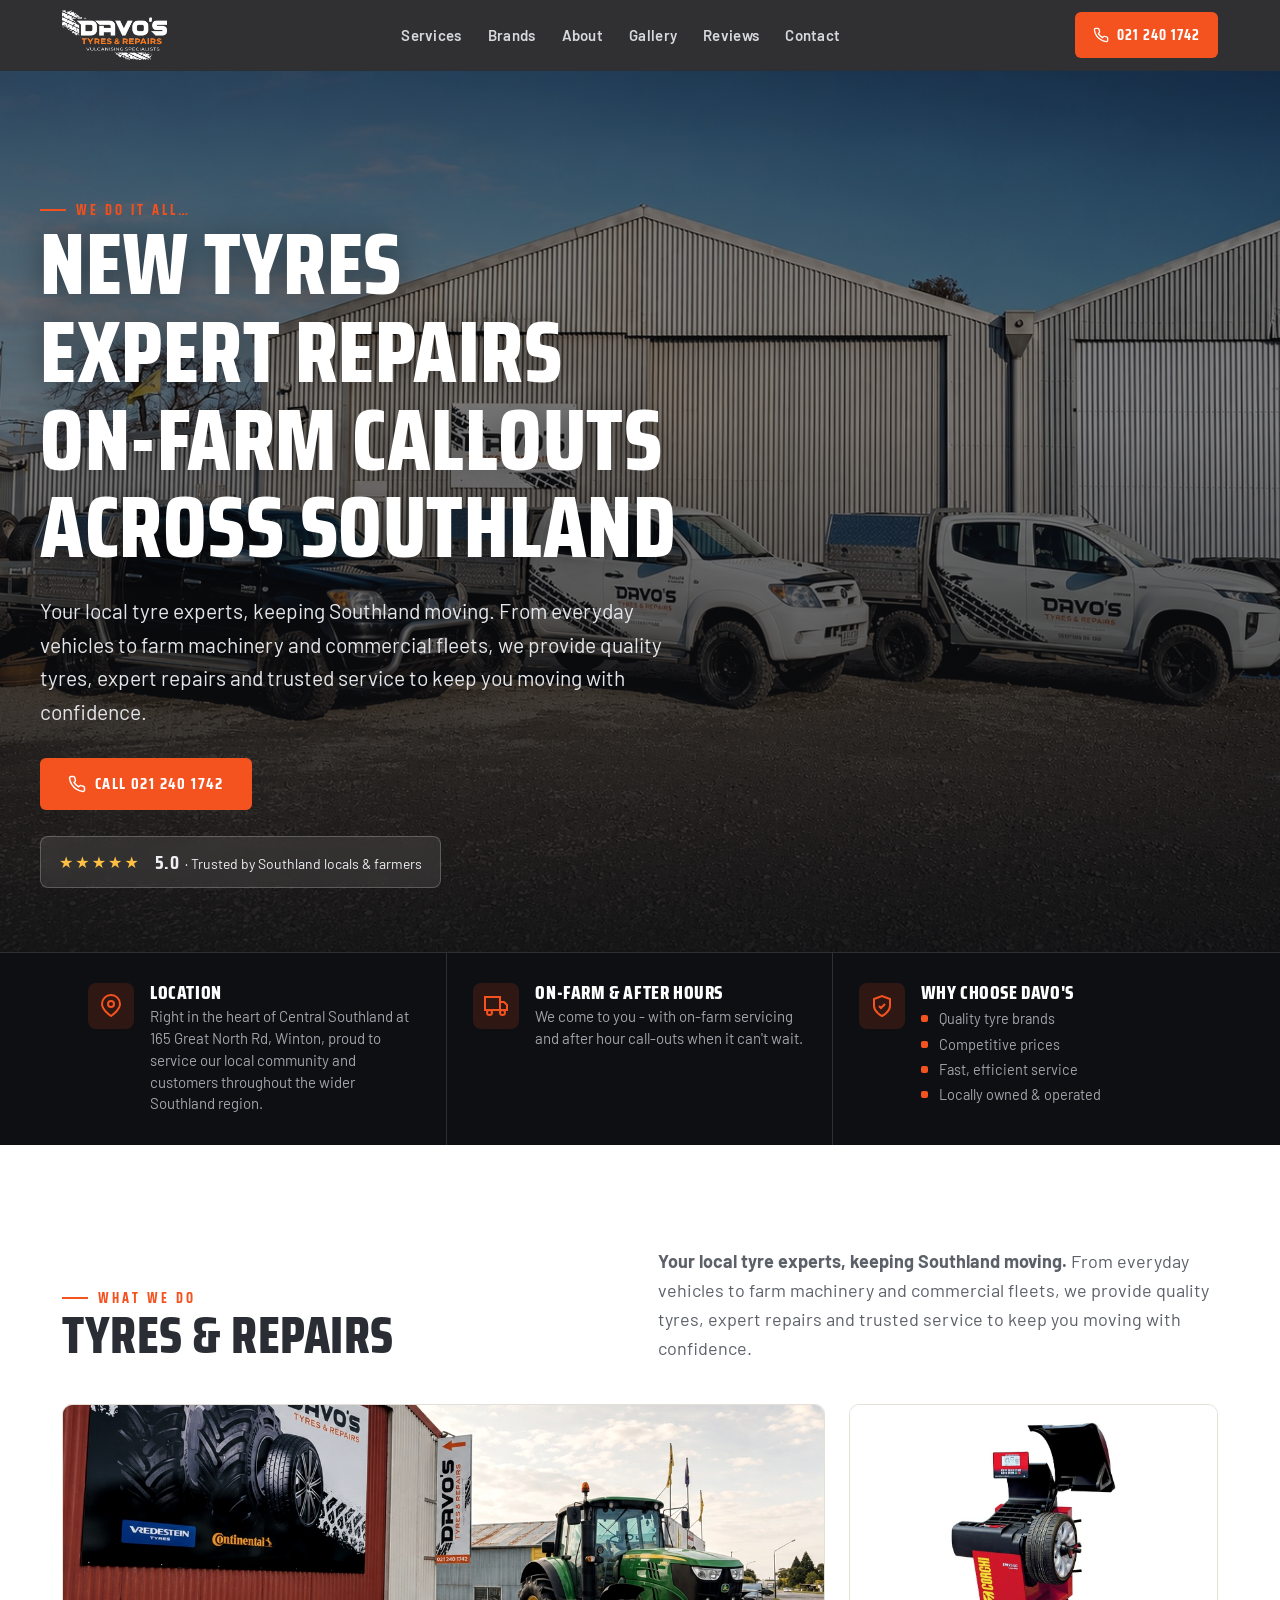
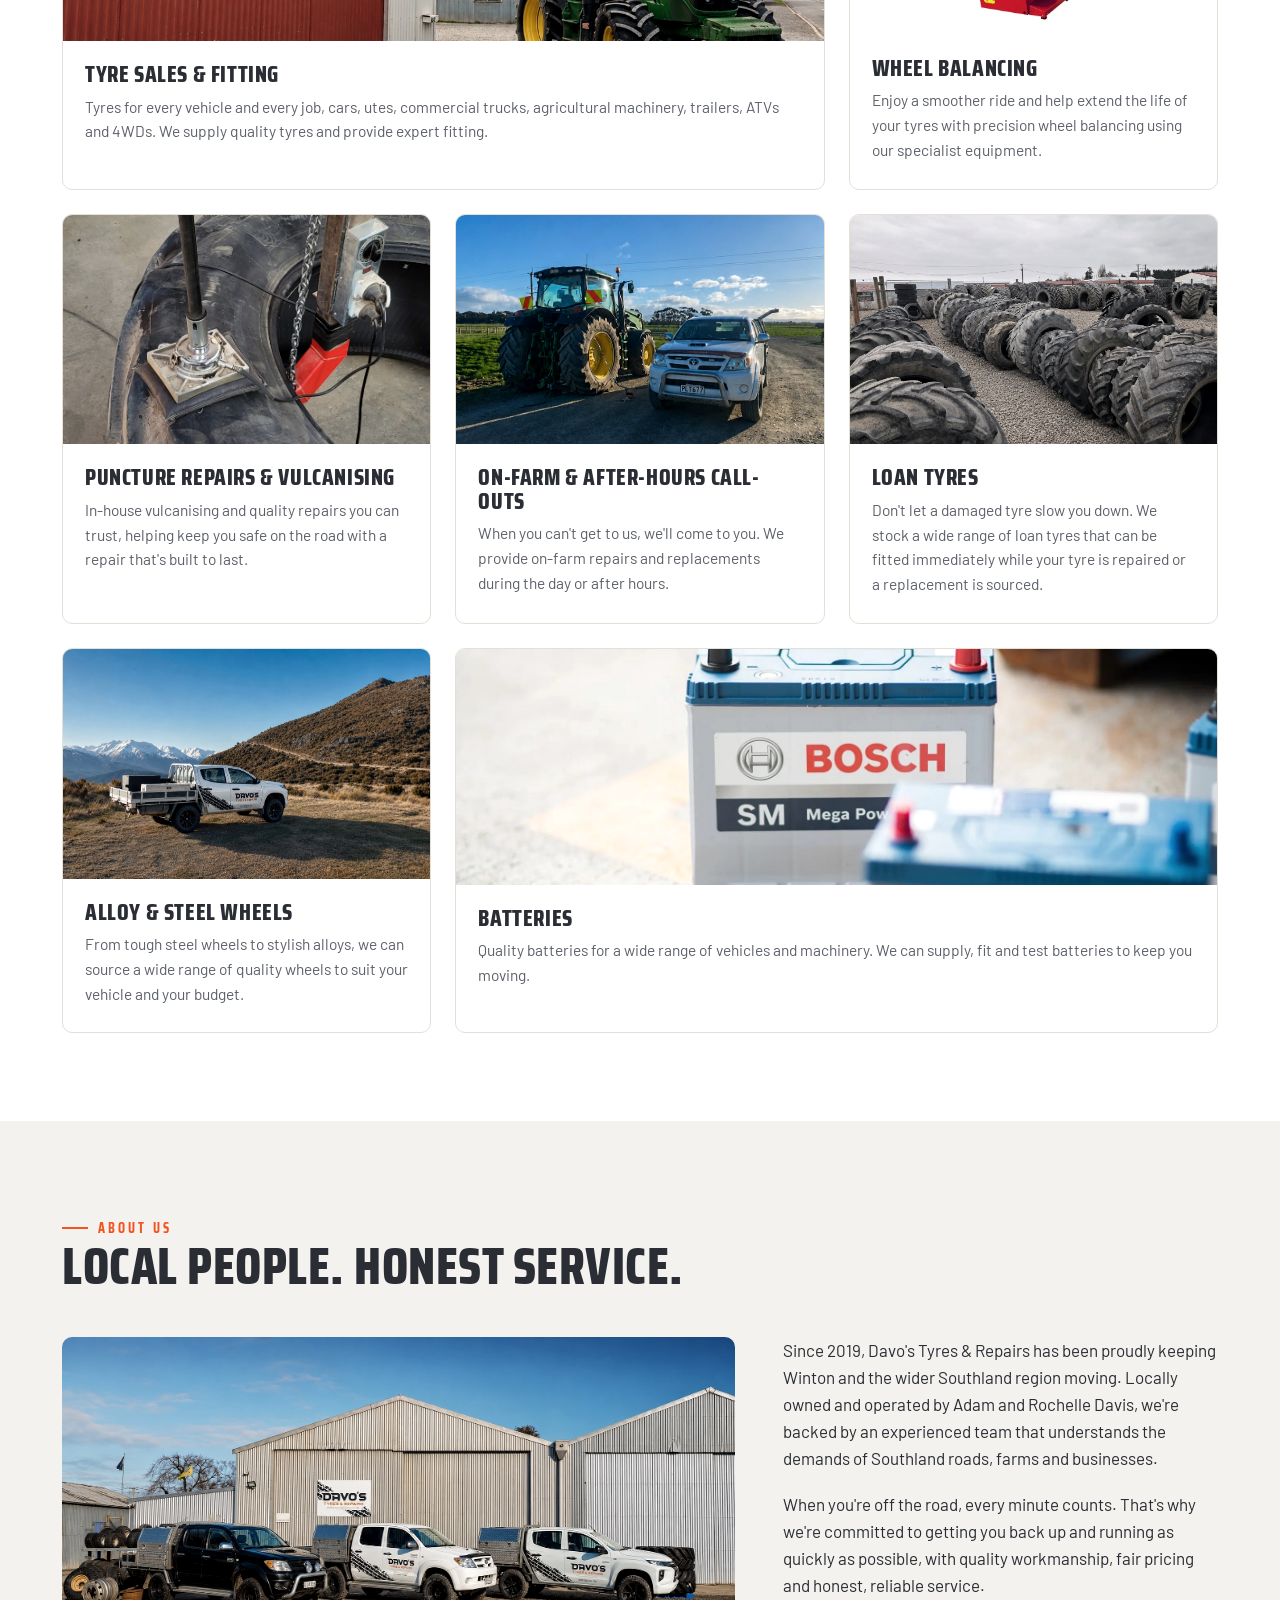
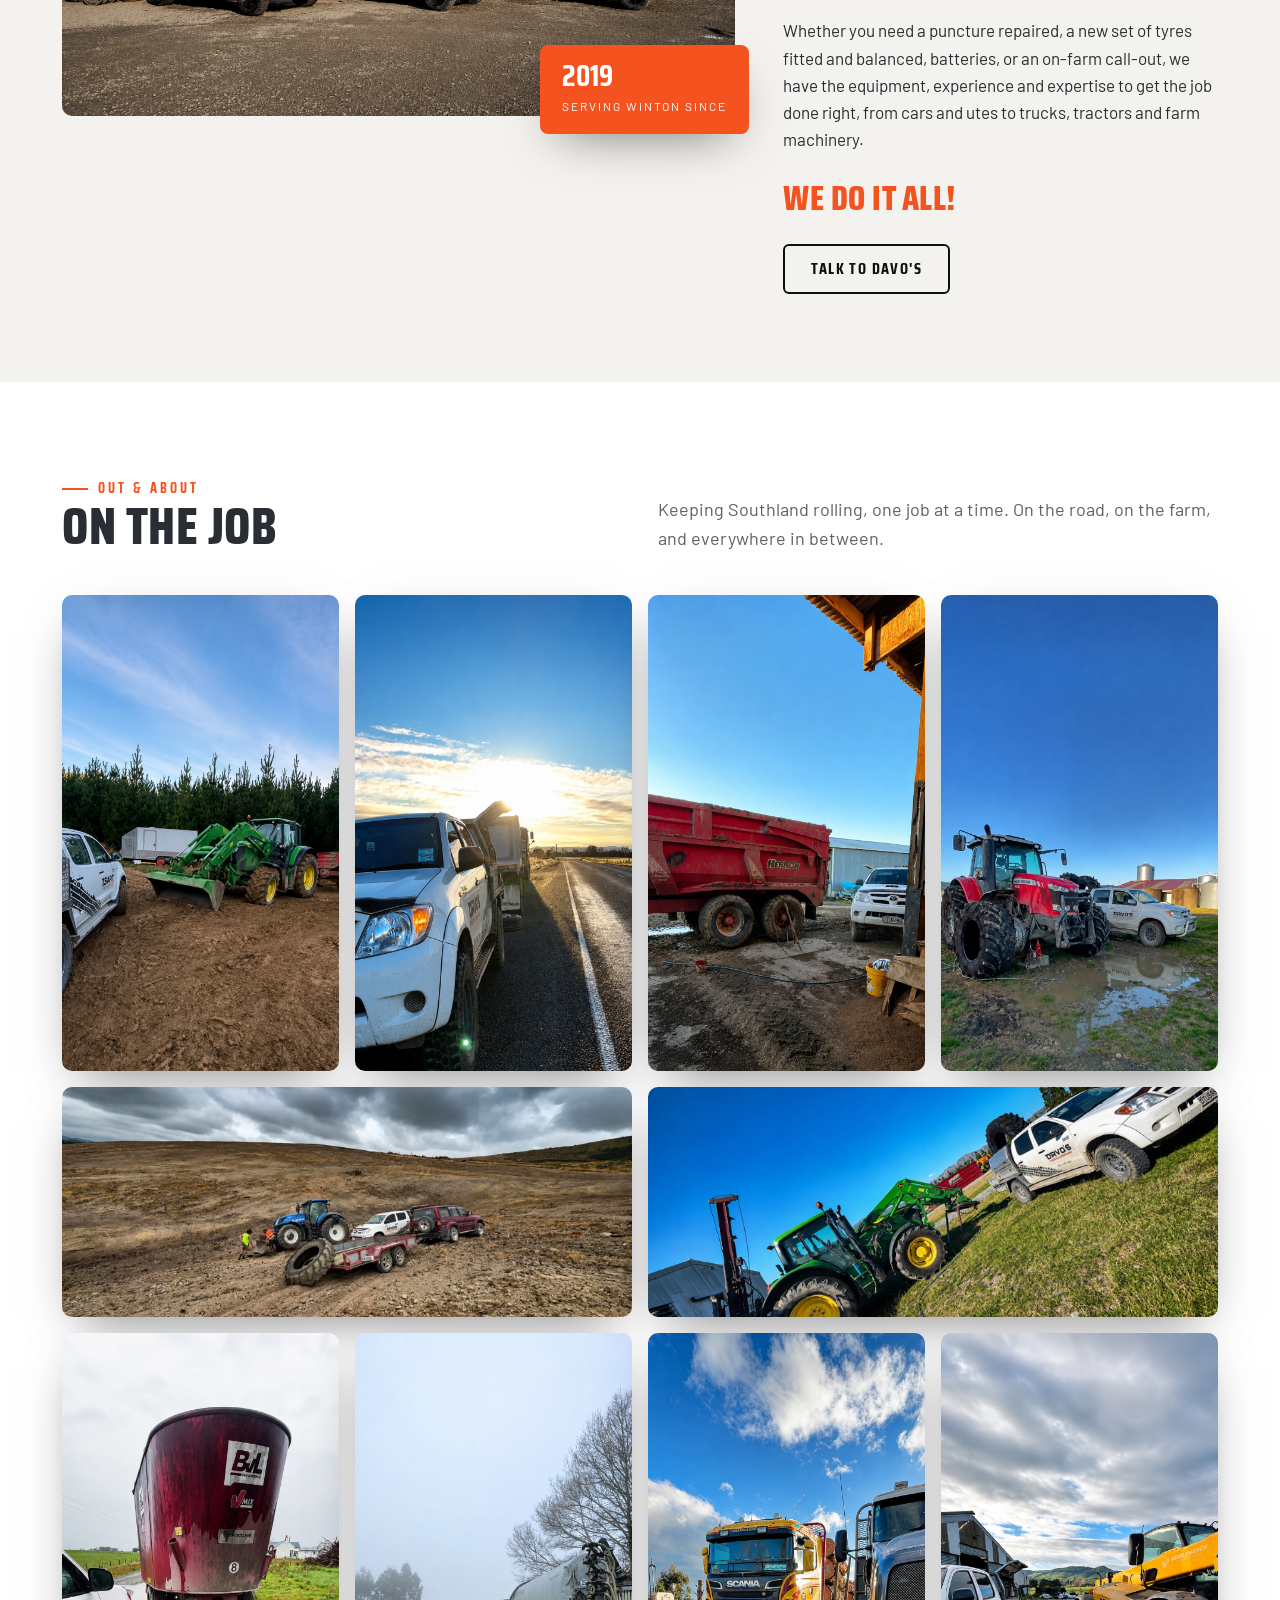
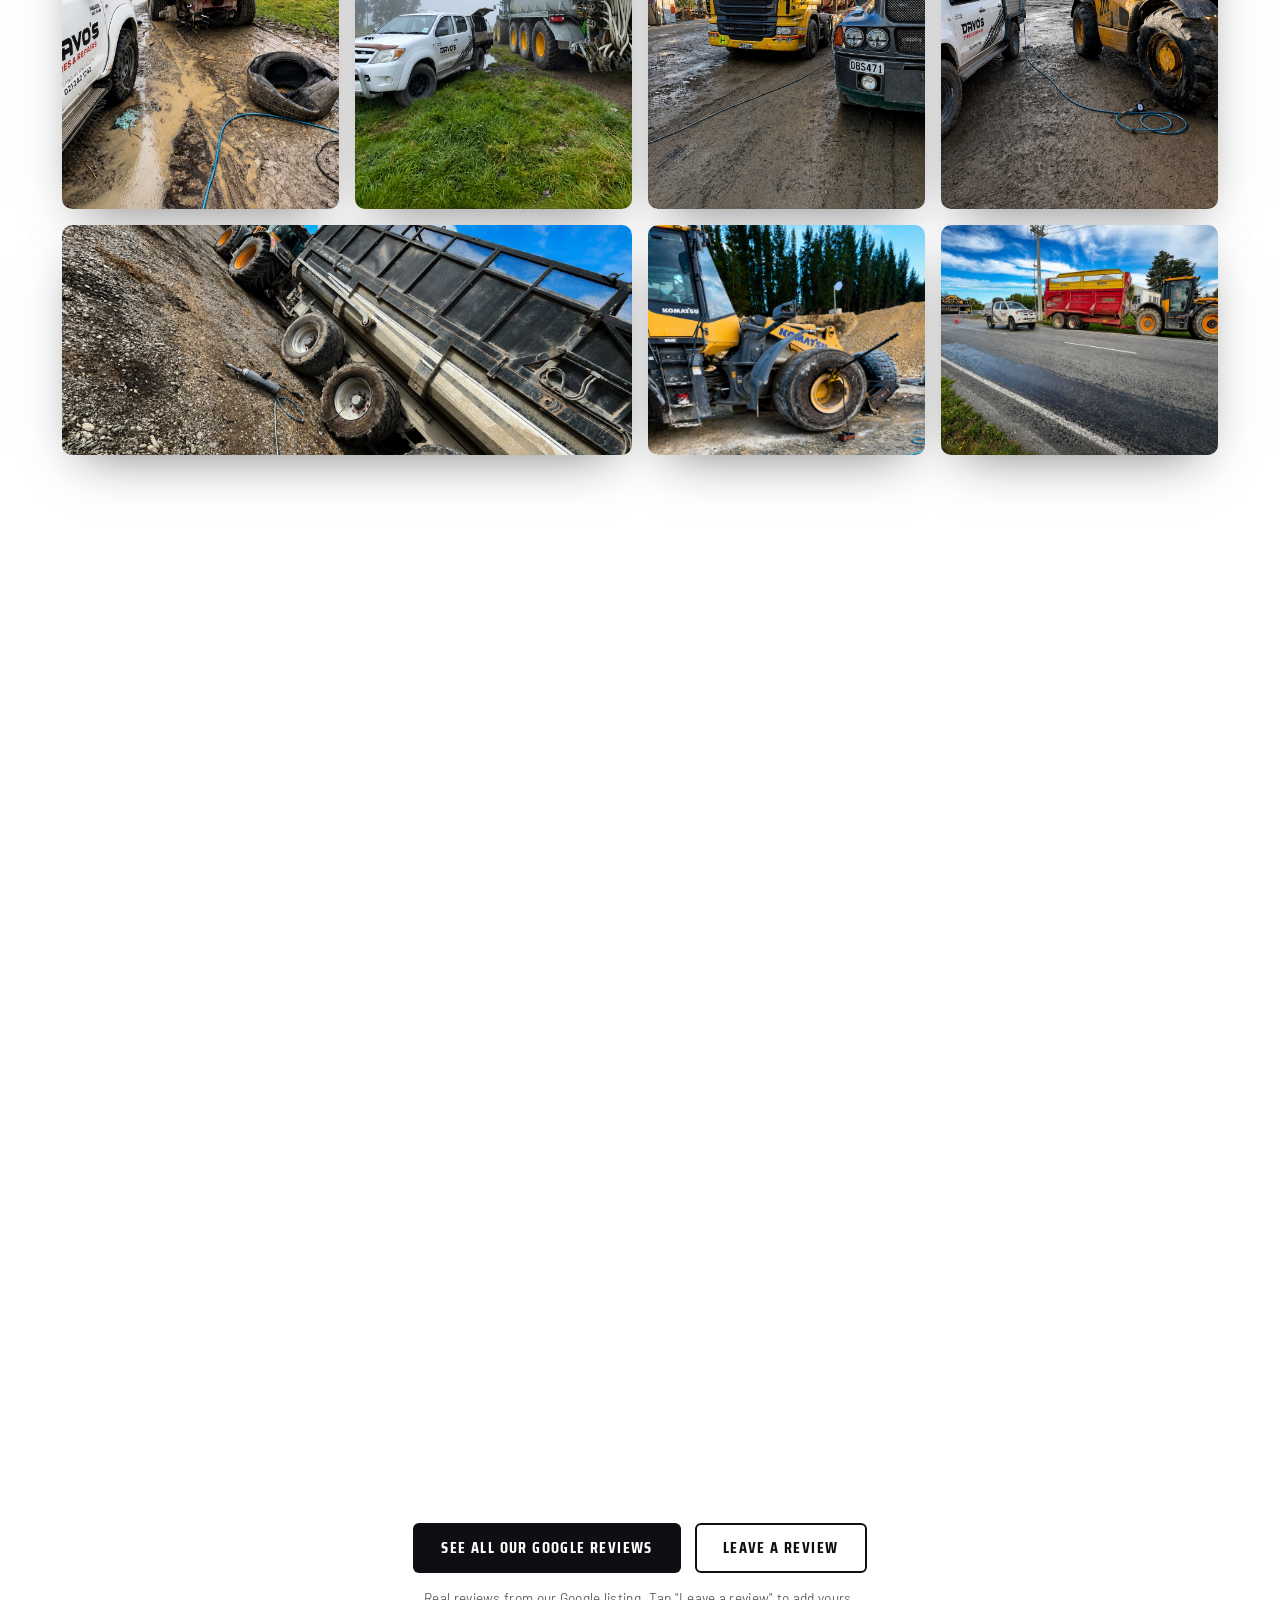
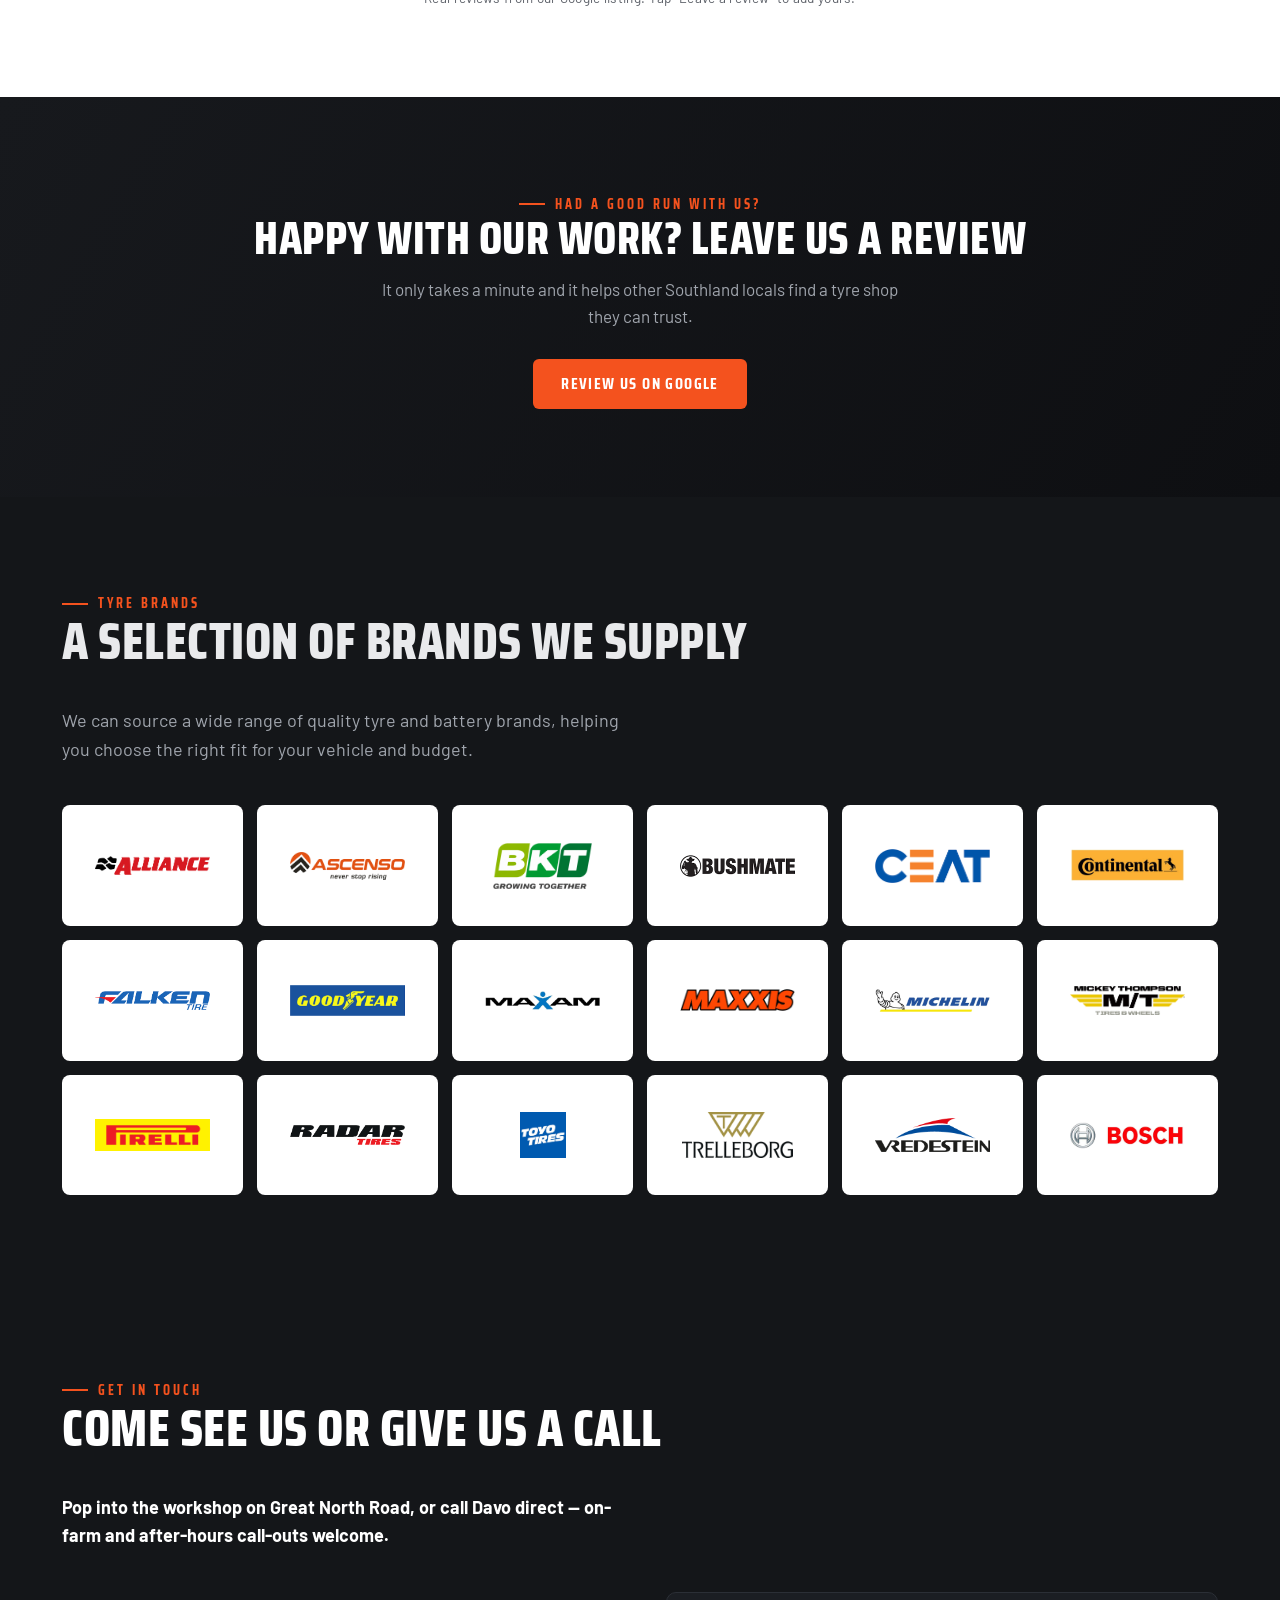
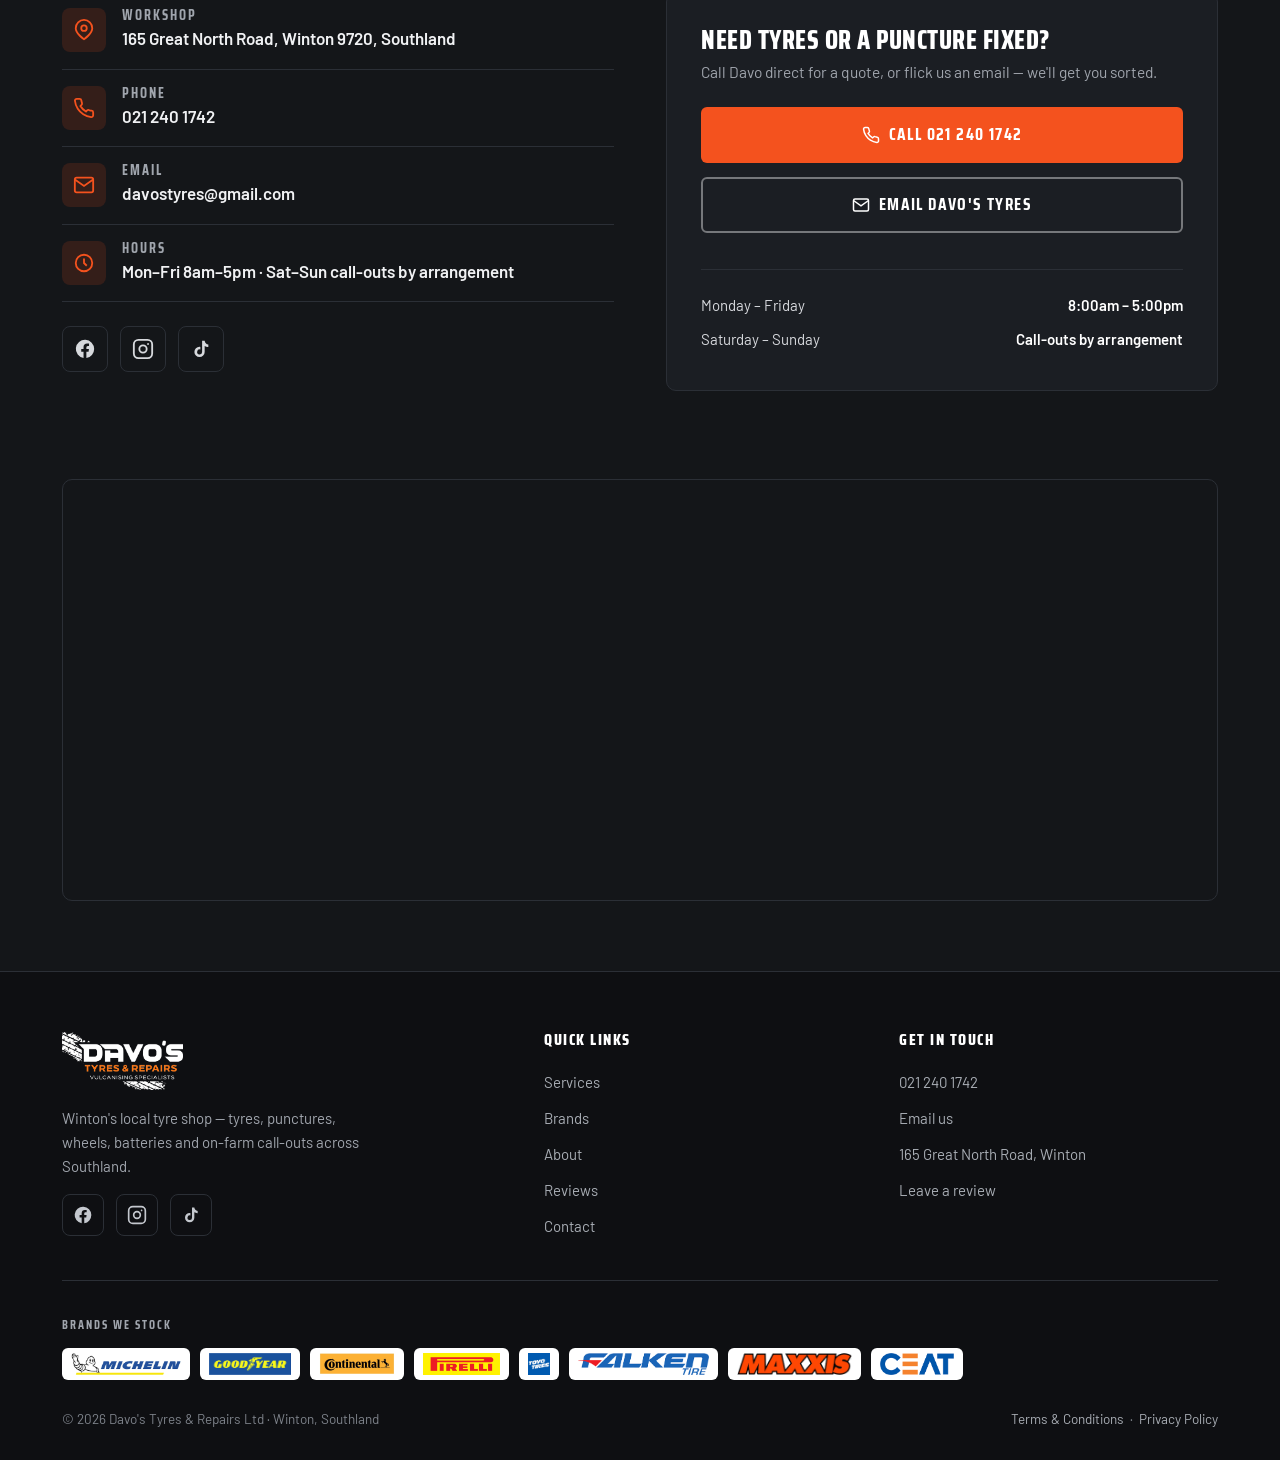
==== commit dc5010b5: "Real Google reviews, new hero paragraph Co-Authored-By: Claude Fable 5 <noreply@anthropic.com>" ====
--- a/index.html
+++ b/index.html
@@ -62,7 +62,7 @@
   <div class="wrap hero-inner">
     <span class="eyebrow">We do it all…</span>
     <h1>New tyres<br>Expert repairs<br>On-farm callouts<br>Across Southland</h1>
-    <p class="sub">Davo's Tyres &amp; Repairs is Winton's trusted local tyre specialists — supplying quality tyre brands, expert fitting, repairs &amp; reliable on-farm service. Fair pricing, honest advice &amp; quick turnaround to get you back on the road.</p>
+    <p class="sub">Your local tyre experts, keeping Southland moving. From everyday vehicles to farm machinery and commercial fleets, we provide quality tyres, expert repairs and trusted service to keep you moving with confidence.</p>
     <div class="hero-ctas">
       <a class="btn btn-primary" href="tel:0212401742">
         <svg viewBox="0 0 24 24" fill="none" stroke="currentColor" stroke-width="2"><path d="M22 16.9v3a2 2 0 0 1-2.2 2 19.8 19.8 0 0 1-8.6-3.1 19.5 19.5 0 0 1-6-6 19.8 19.8 0 0 1-3.1-8.7A2 2 0 0 1 4.1 2h3a2 2 0 0 1 2 1.7c.1 1 .4 1.9.7 2.8a2 2 0 0 1-.5 2.1L8.1 9.9a16 16 0 0 0 6 6l1.3-1.3a2 2 0 0 1 2.1-.4c.9.3 1.8.6 2.8.7a2 2 0 0 1 1.7 2Z"/></svg>
@@ -207,29 +207,46 @@
       </div>
       <p class="lead">Real feedback matters. Here's the sort of service Southland drivers and farmers come to Davo's for.</p>
     </div>
-    <div style="text-align:center" class="reveal"><span class="badge-example">Example reviews</span></div>
     <div class="rev-grid">
       <article class="rev-card reveal">
         <div class="rev-stars">★★★★★</div>
-        <p class="rev-text">"Blew a tyre out on the Gore highway and Davo had me sorted the same afternoon. Fair price and didn't try to upsell me — good honest local service."</p>
-        <div class="rev-meta"><div class="rev-ava">CM</div><div class="rev-name">Craig M.<span>Winton</span></div></div>
-      </article>
-      <article class="rev-card reveal">
-        <div class="rev-stars">★★★★★</div>
-        <p class="rev-text">"Rang about a puncture on the tractor mid-season and they came out to the farm. Massive help when you can't just drop everything and drive into town."</p>
-        <div class="rev-meta"><div class="rev-ava">RT</div><div class="rev-name">Rachel T.<span>Dipton</span></div></div>
-      </article>
-      <article class="rev-card reveal">
-        <div class="rev-stars">★★★★★</div>
-        <p class="rev-text">"New set of tyres fitted and balanced while I waited. Quick, friendly, and the price beat what I was quoted in Invercargill. Won't go anywhere else now."</p>
-        <div class="rev-meta"><div class="rev-ava">SW</div><div class="rev-name">Sam W.<span>Otautau</span></div></div>
+        <p class="rev-text">"Great service and amazing quality work. The team at Davos are incredible 10/10 would definitely recommend to anyone looking for tyres or related services. Ben is pretty awesome too"</p>
+        <div class="rev-meta"><div class="rev-ava">Y</div><div class="rev-name">Yourname<span>Google review</span></div></div>
+      </article>
+      <article class="rev-card reveal">
+        <div class="rev-stars">★★★★★</div>
+        <p class="rev-text">"Only one word: thank you! We walked in right after opening and asked if they could replace one of our tires. They had the right one in stock, fitted and balanced it at a great price."</p>
+        <div class="rev-meta"><div class="rev-ava">LA</div><div class="rev-name">Lucas Aupaix<span>Local Guide · Google review</span></div></div>
+      </article>
+      <article class="rev-card reveal">
+        <div class="rev-stars">★★★★★</div>
+        <p class="rev-text">"Called Davos tyres in the morning as we needed 1 tyre and our spare replaced, both were replaced the same day! Friendly service, quick and efficient!"</p>
+        <div class="rev-meta"><div class="rev-ava">RL</div><div class="rev-name">Rebecca Loftus<span>Local Guide · Google review</span></div></div>
+      </article>
+      <article class="rev-card reveal">
+        <div class="rev-stars">★★★★★</div>
+        <p class="rev-text">"Quick tire replacement, fair price"</p>
+        <div class="rev-meta"><div class="rev-ava">S</div><div class="rev-name">Simon<span>Google review</span></div></div>
+      </article>
+      <article class="rev-card reveal">
+        <div class="rev-stars">★★★★★</div>
+        <p class="rev-text">"Good service and prompt"</p>
+        <div class="rev-meta"><div class="rev-ava">JG</div><div class="rev-name">Jeff Grant<span>Local Guide · Google review</span></div></div>
+      </article>
+      <article class="rev-card reveal">
+        <div class="rev-stars">★★★★★</div>
+        <div class="rev-meta"><div class="rev-ava">IG</div><div class="rev-name">Itati Giordano<span>Local Guide · Google review</span></div></div>
+      </article>
+      <article class="rev-card reveal">
+        <div class="rev-stars">★★★★★</div>
+        <div class="rev-meta"><div class="rev-ava">AR</div><div class="rev-name">Andrew Railton<span>Local Guide · Google review</span></div></div>
       </article>
     </div>
     <div class="rev-actions">
       <a class="btn btn-dark" href="https://www.google.com/maps/search/?api=1&query=Davo%27s%20Tyres%20%26%20Repairs%20Winton" target="_blank" rel="noopener">See all our Google reviews</a>
       <a class="btn btn-outline" href="https://www.google.com/maps/search/?api=1&query=Davo%27s%20Tyres%20%26%20Repairs%20Winton" target="_blank" rel="noopener">Leave a review</a>
     </div>
-    <p class="rev-note">Example reviews shown for layout while we gather Davo's Google reviews. Tap "Leave a review" to add yours on Google.</p>
+    <p class="rev-note">Real reviews from our Google listing. Tap "Leave a review" to add yours.</p>
   </div>
 </section>
 
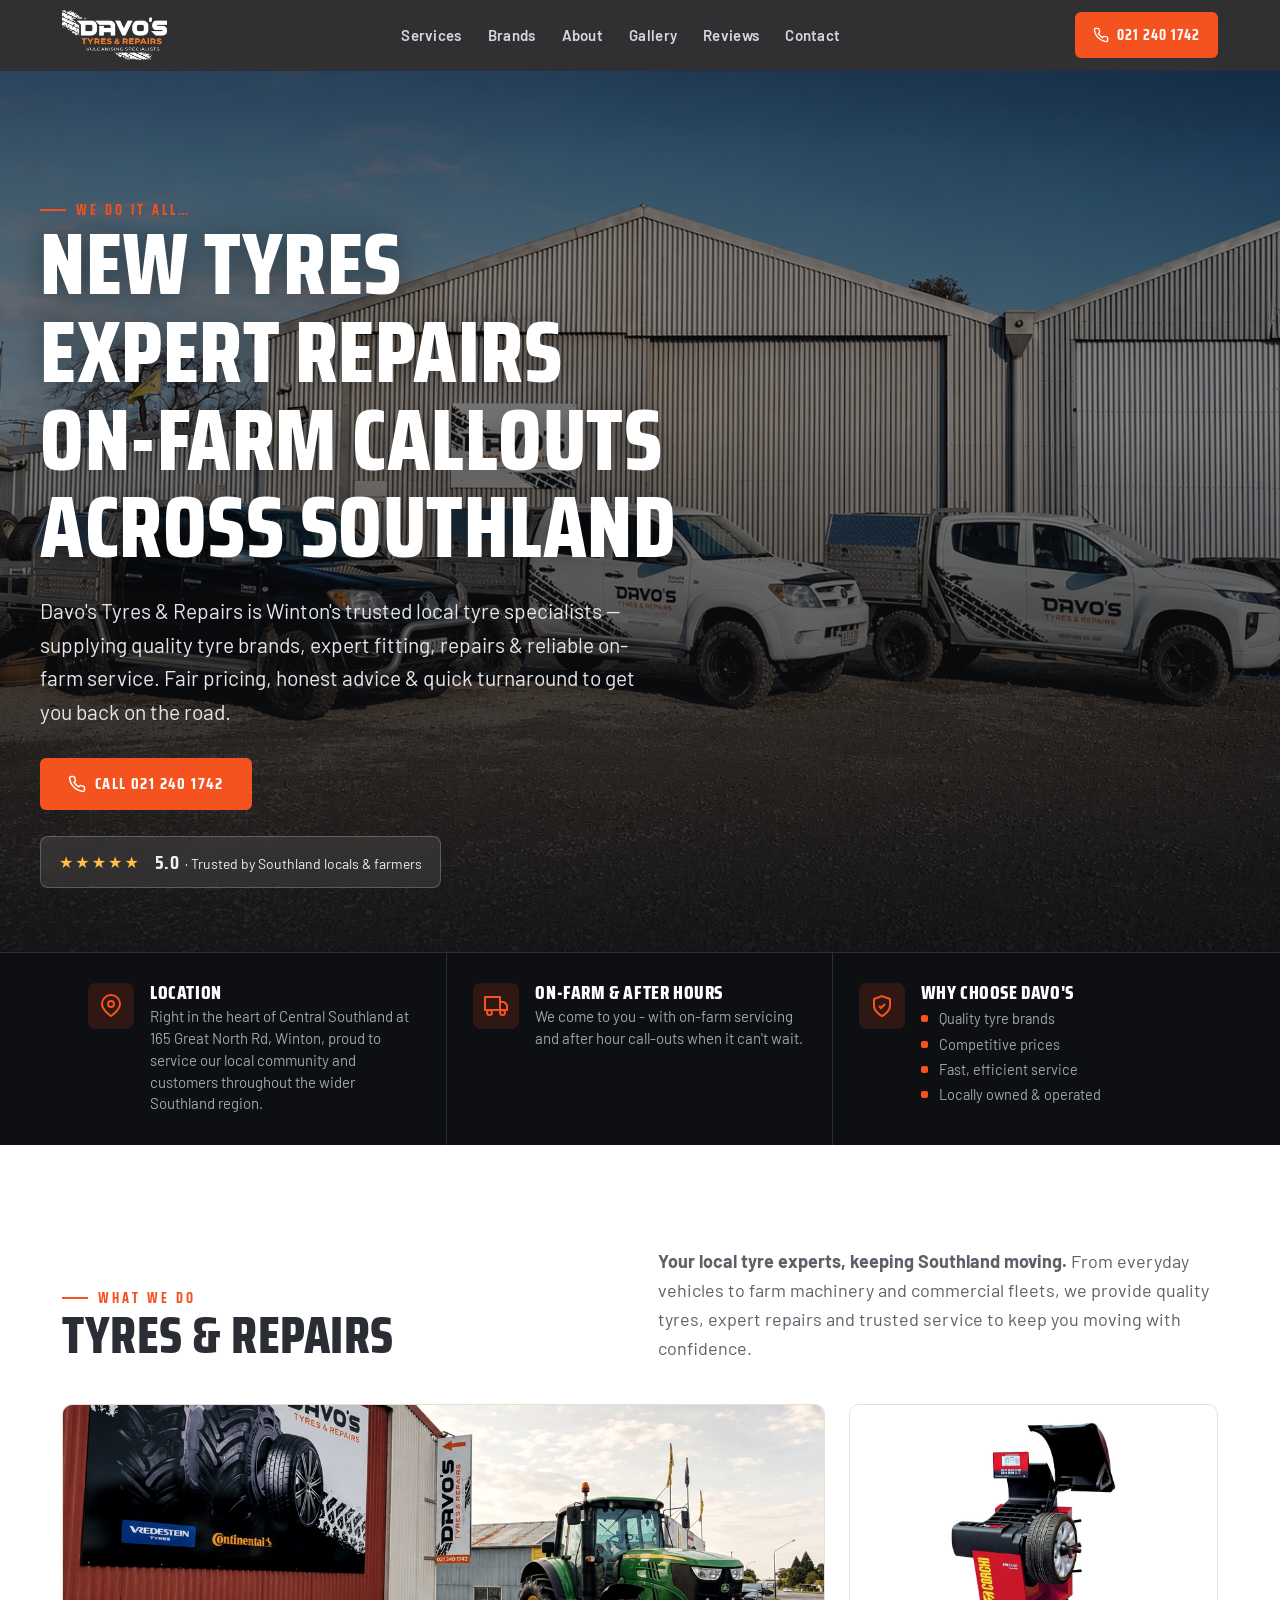
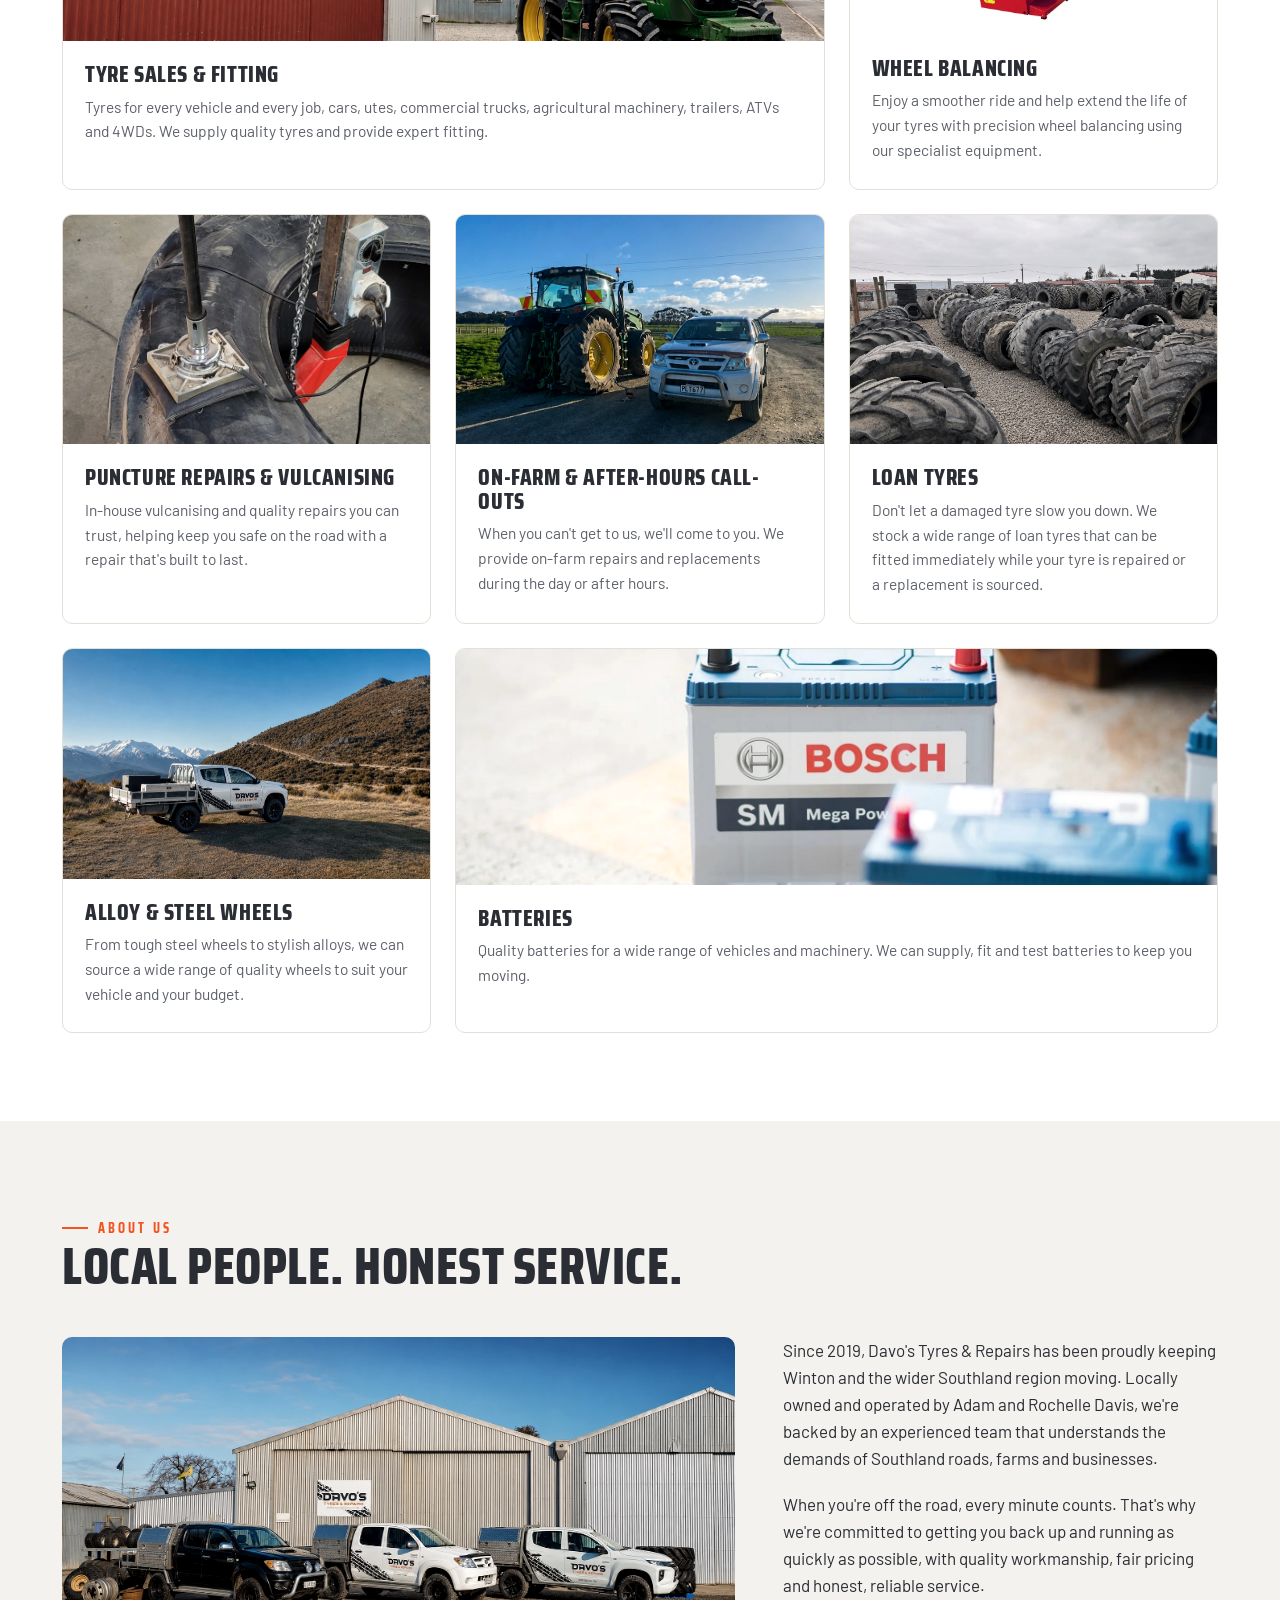
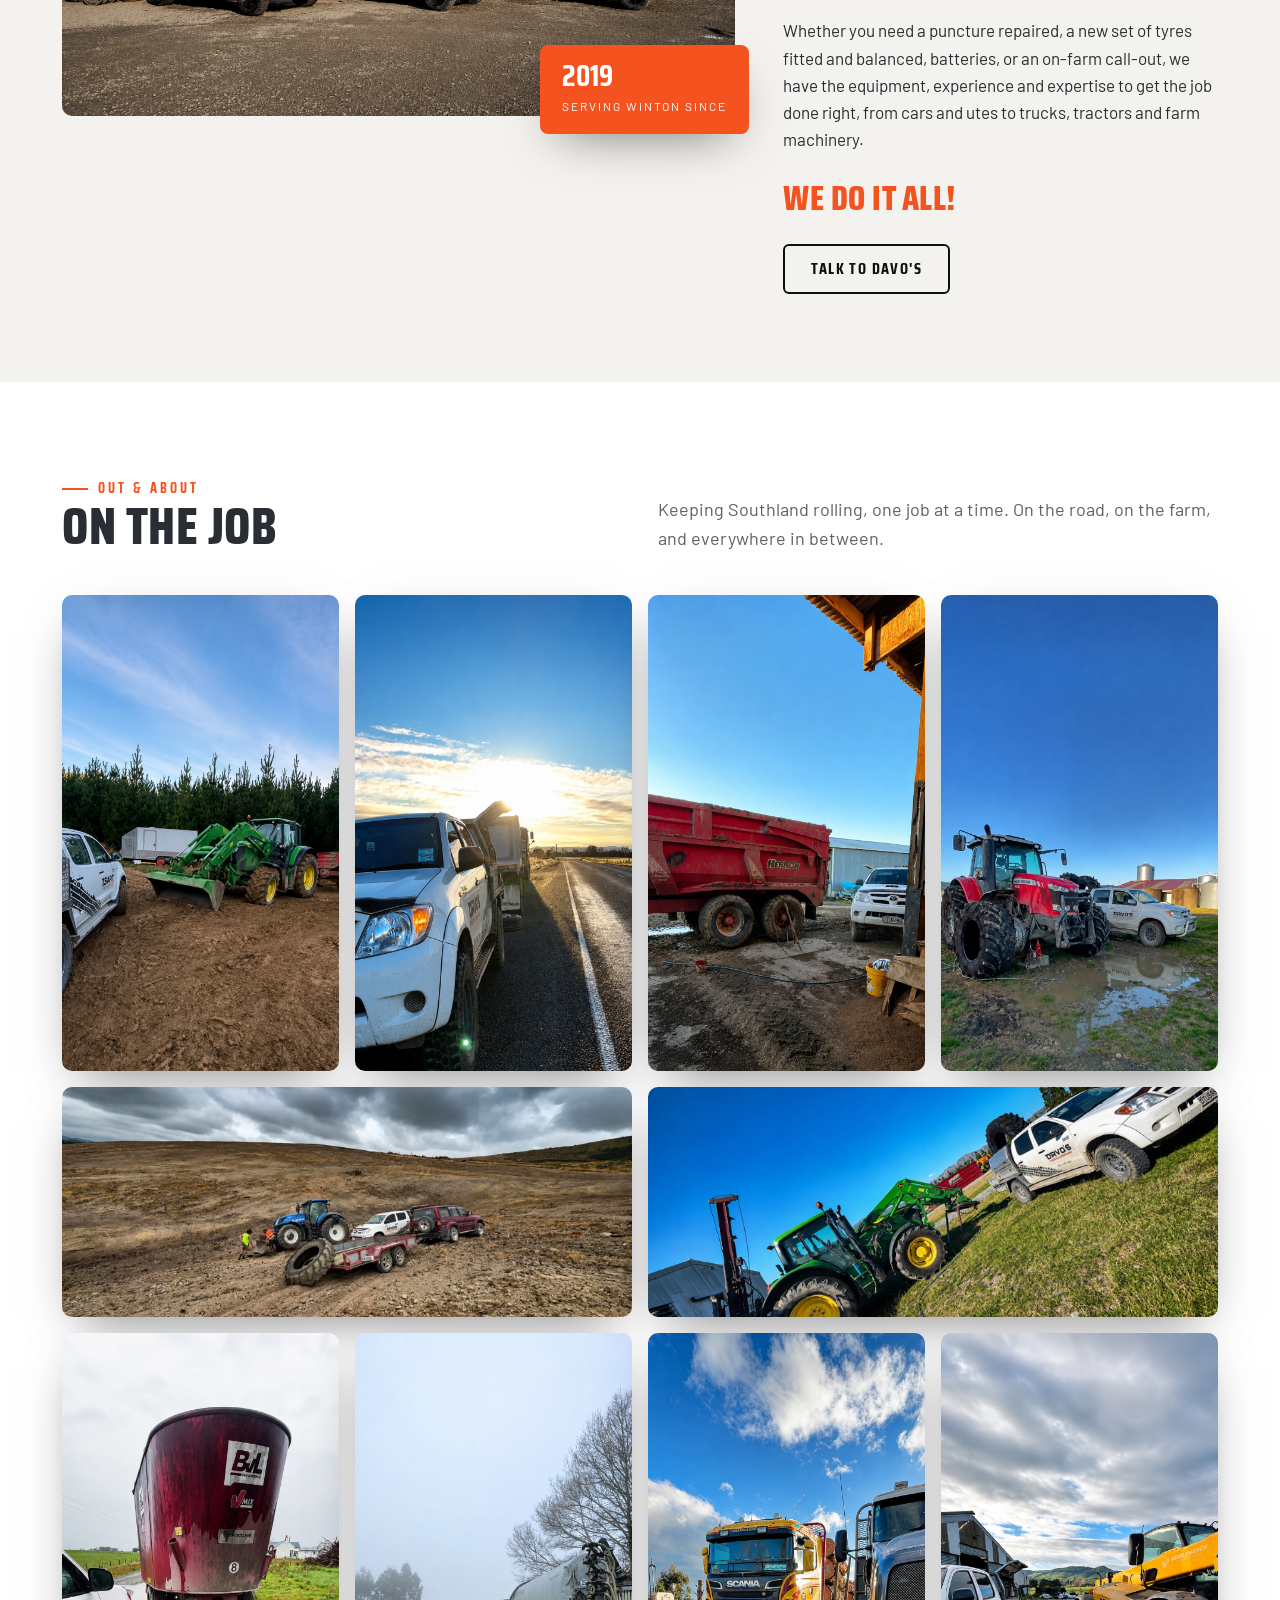
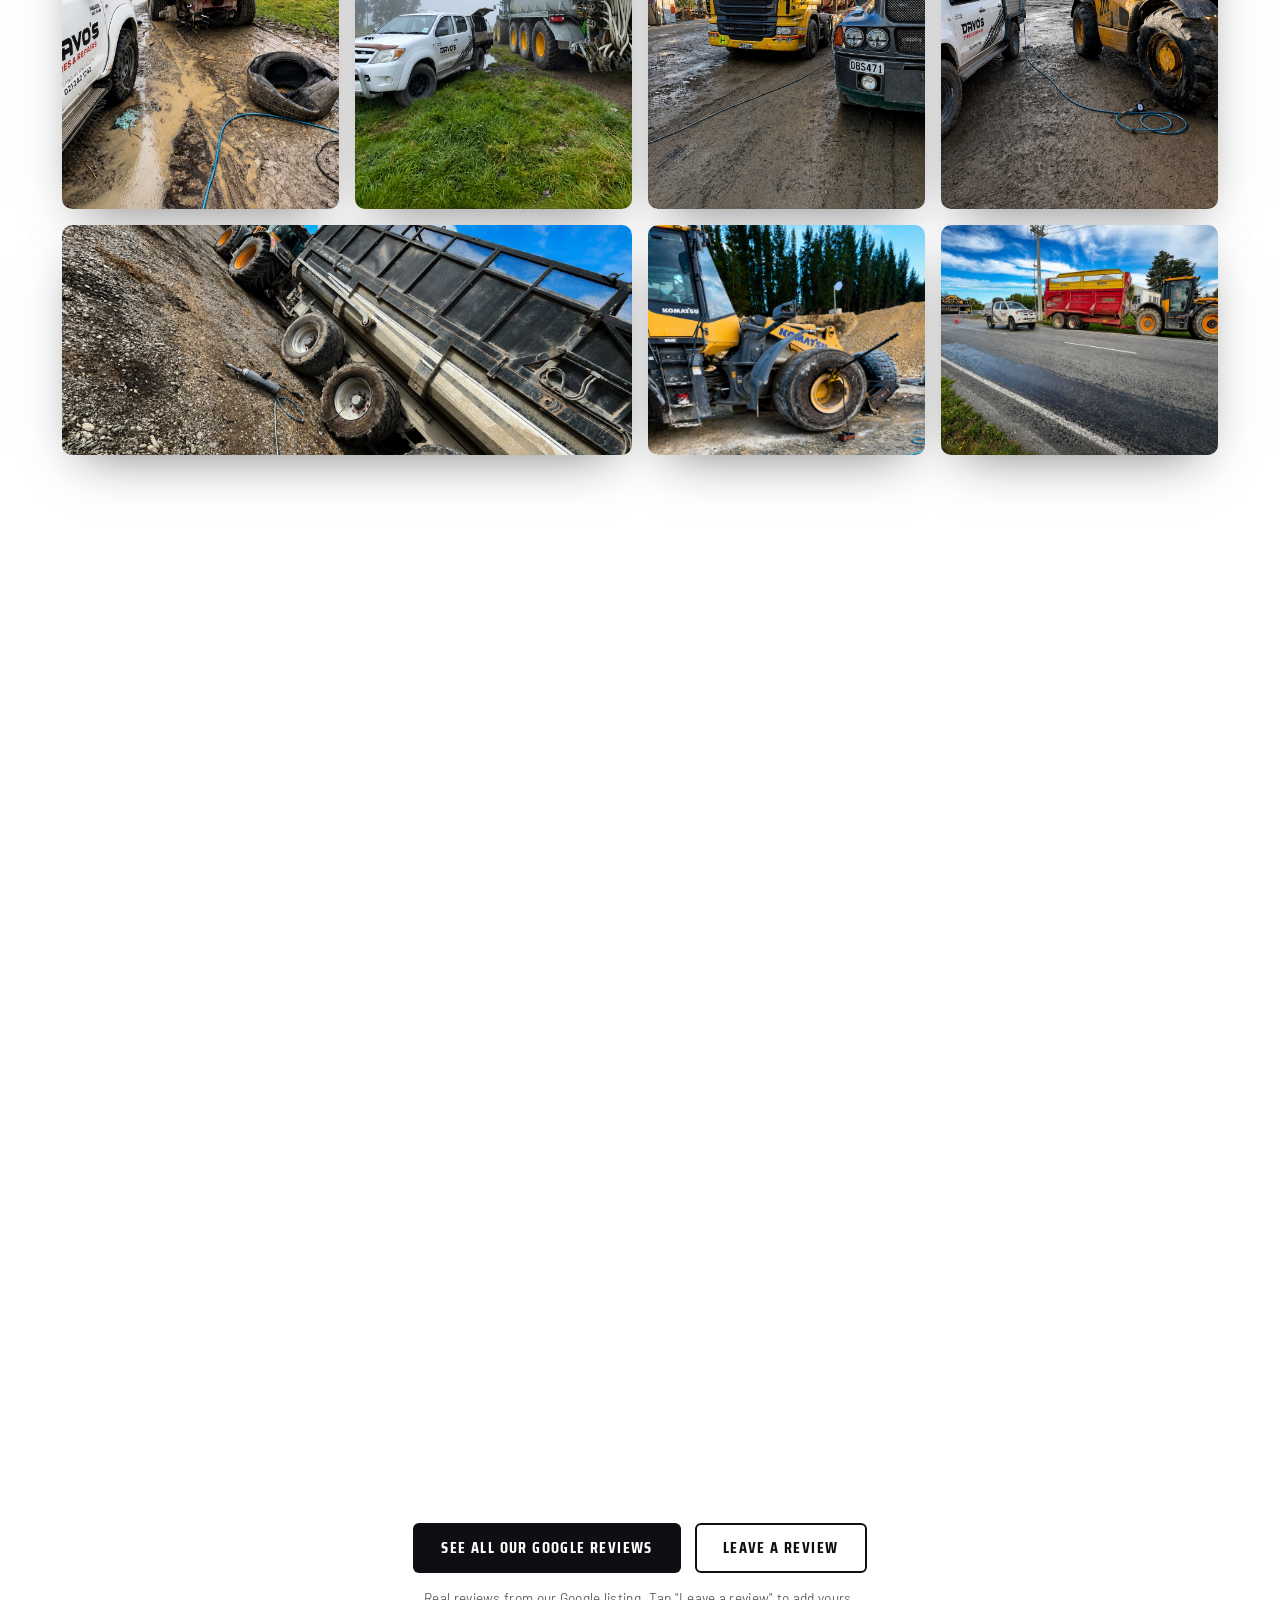
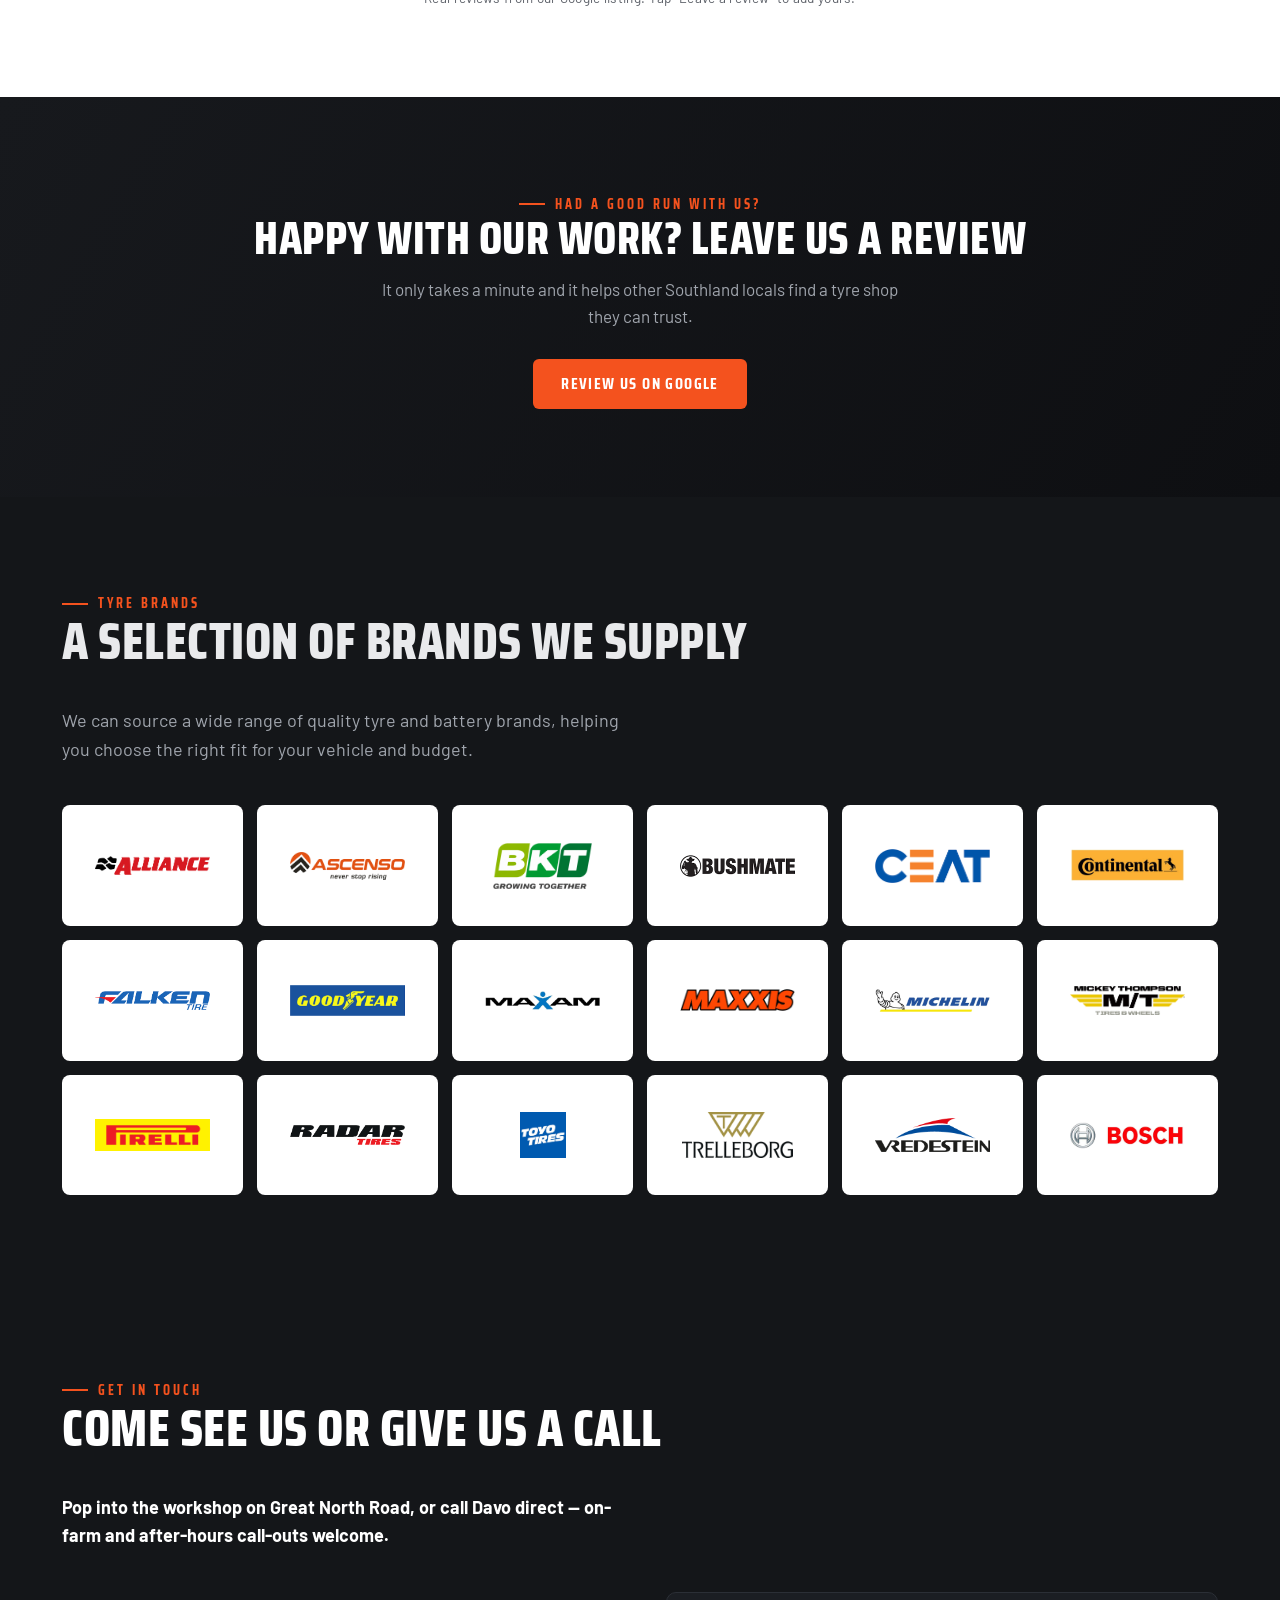
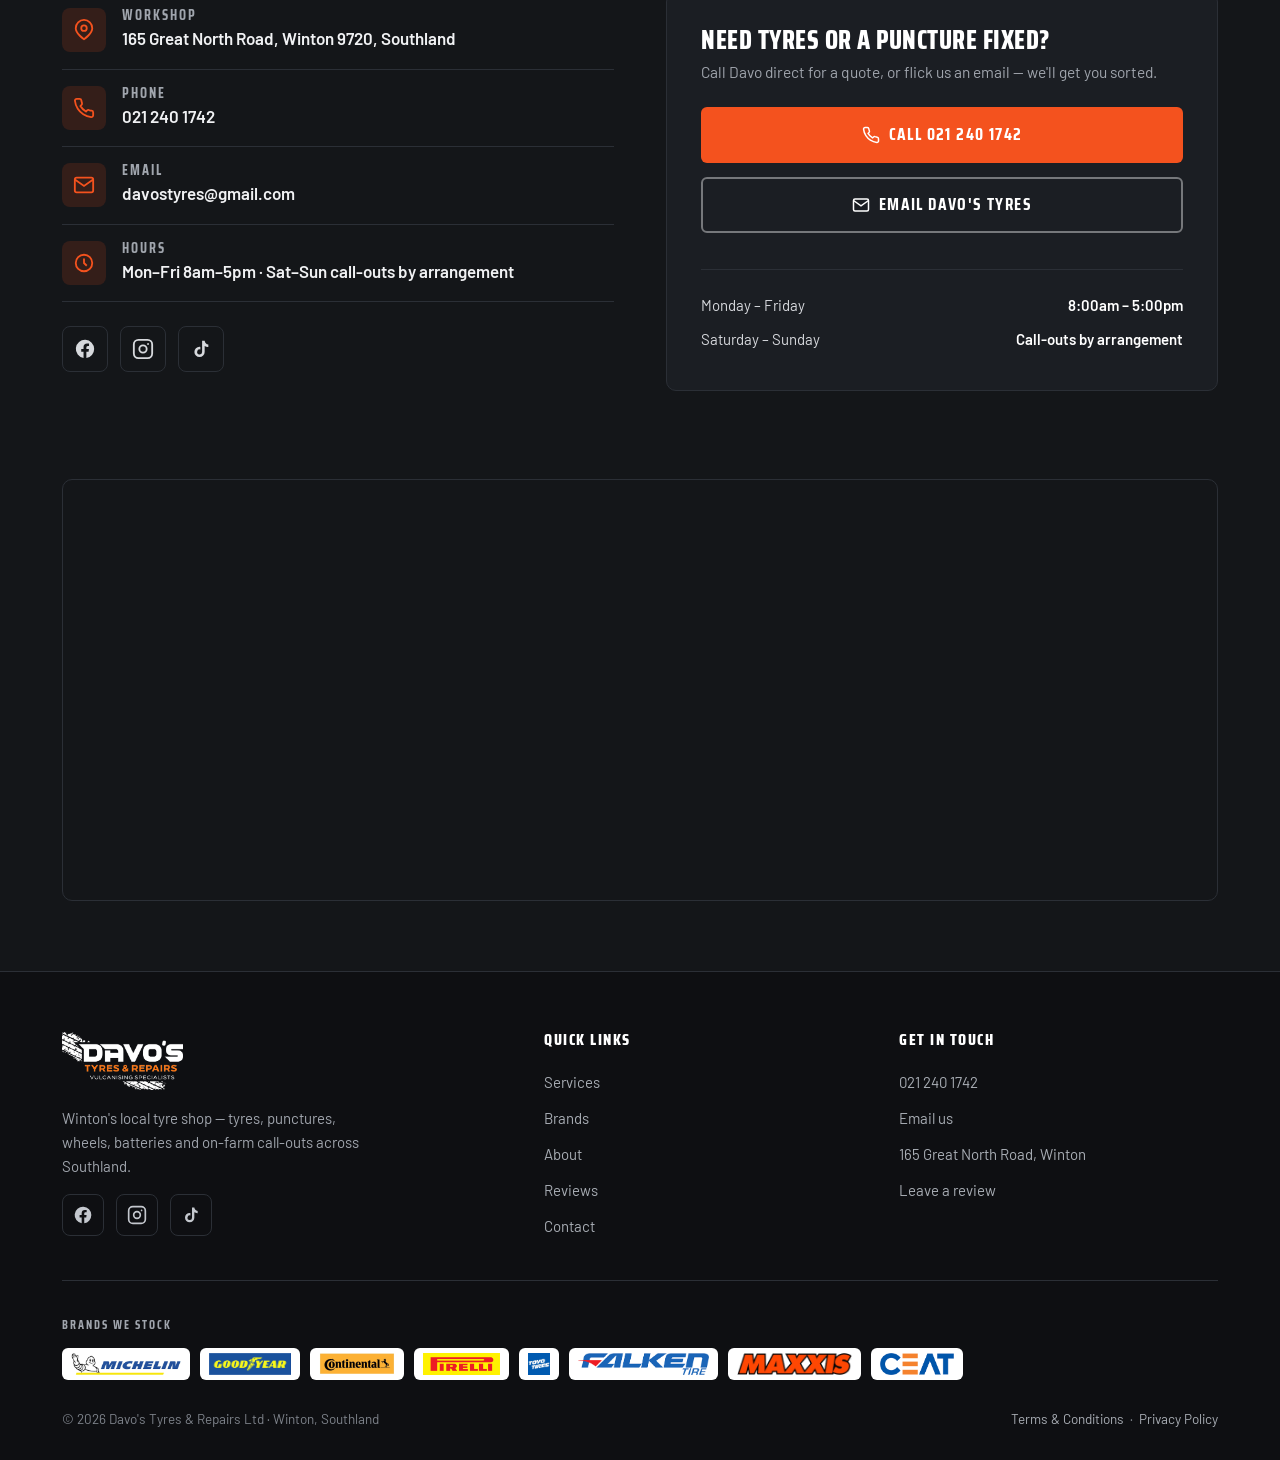
==== commit d9a23b07: "Revert hero paragraph to original copy Co-Authored-By: Claude Fable 5 <noreply@anthropic.com>" ====
--- a/index.html
+++ b/index.html
@@ -62,7 +62,7 @@
   <div class="wrap hero-inner">
     <span class="eyebrow">We do it all…</span>
     <h1>New tyres<br>Expert repairs<br>On-farm callouts<br>Across Southland</h1>
-    <p class="sub">Your local tyre experts, keeping Southland moving. From everyday vehicles to farm machinery and commercial fleets, we provide quality tyres, expert repairs and trusted service to keep you moving with confidence.</p>
+    <p class="sub">Davo's Tyres &amp; Repairs is Winton's trusted local tyre specialists — supplying quality tyre brands, expert fitting, repairs &amp; reliable on-farm service. Fair pricing, honest advice &amp; quick turnaround to get you back on the road.</p>
     <div class="hero-ctas">
       <a class="btn btn-primary" href="tel:0212401742">
         <svg viewBox="0 0 24 24" fill="none" stroke="currentColor" stroke-width="2"><path d="M22 16.9v3a2 2 0 0 1-2.2 2 19.8 19.8 0 0 1-8.6-3.1 19.5 19.5 0 0 1-6-6 19.8 19.8 0 0 1-3.1-8.7A2 2 0 0 1 4.1 2h3a2 2 0 0 1 2 1.7c.1 1 .4 1.9.7 2.8a2 2 0 0 1-.5 2.1L8.1 9.9a16 16 0 0 0 6 6l1.3-1.3a2 2 0 0 1 2.1-.4c.9.3 1.8.6 2.8.7a2 2 0 0 1 1.7 2Z"/></svg>
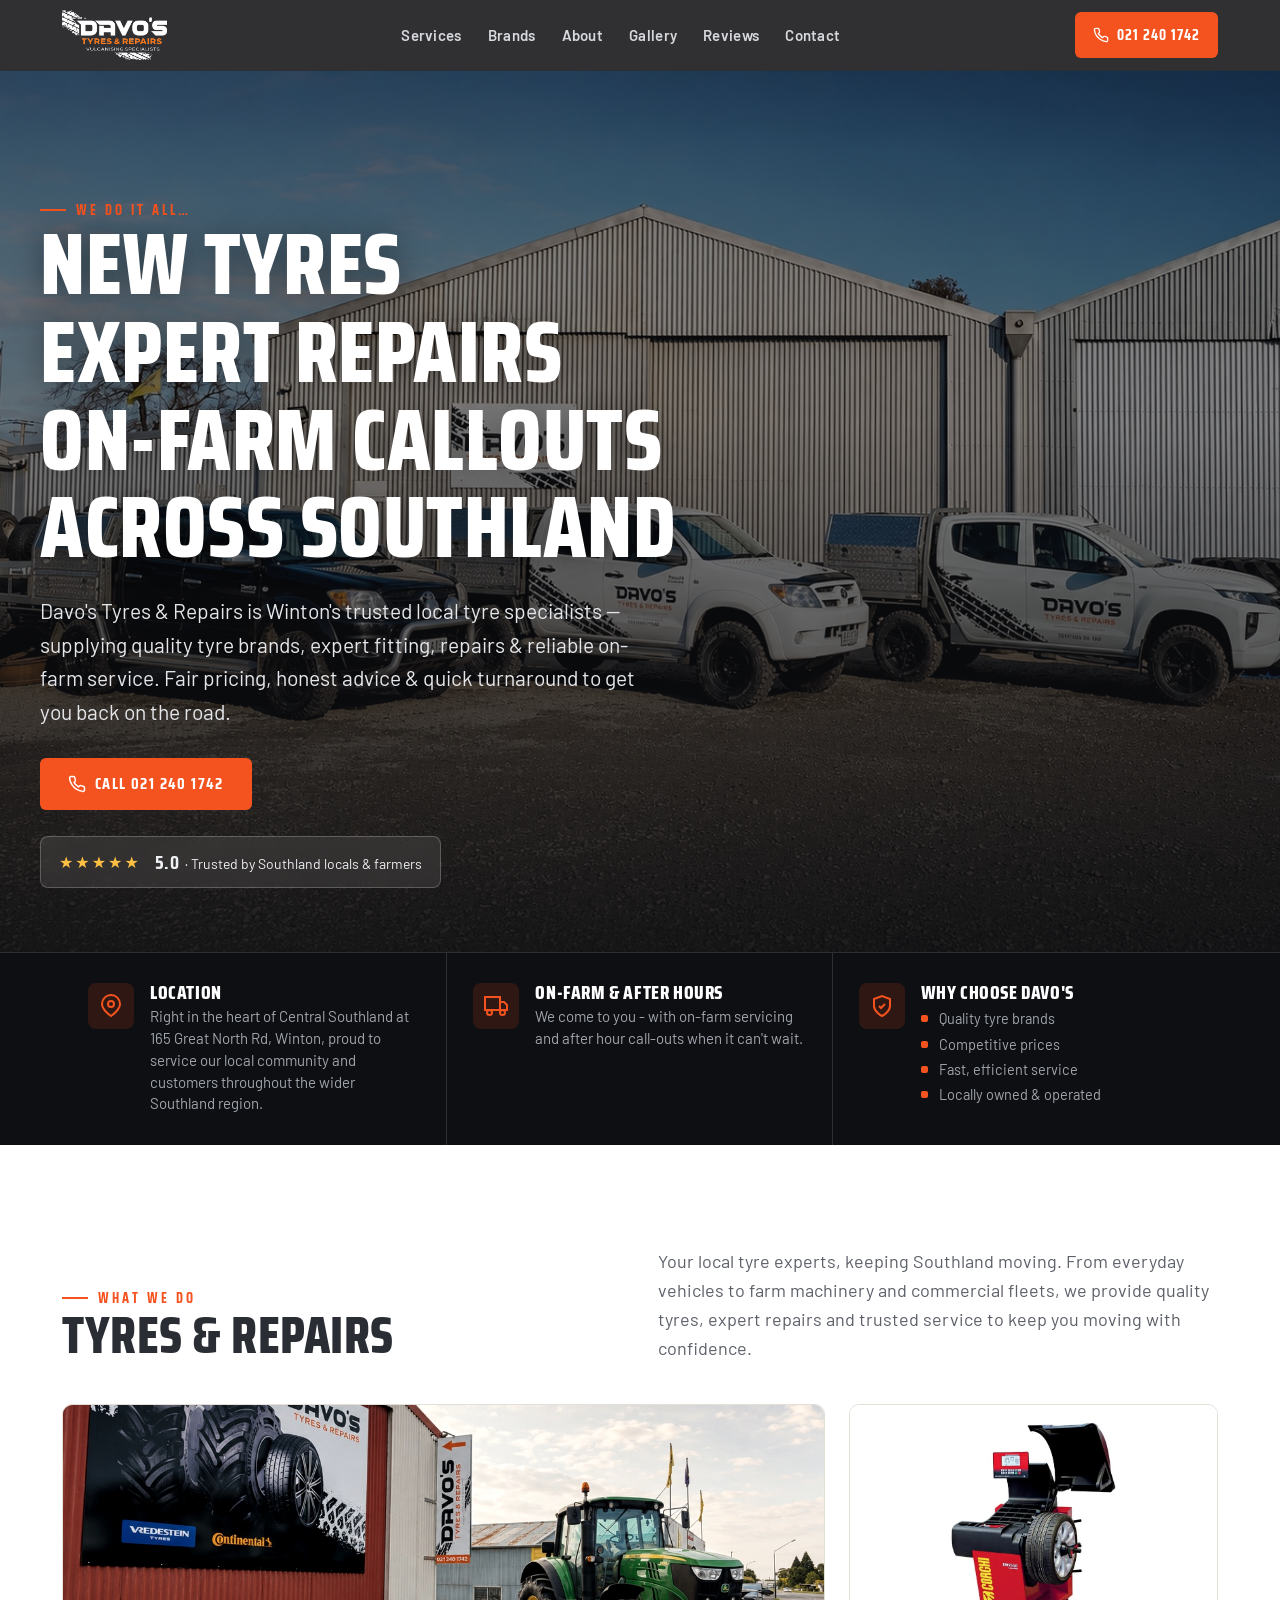
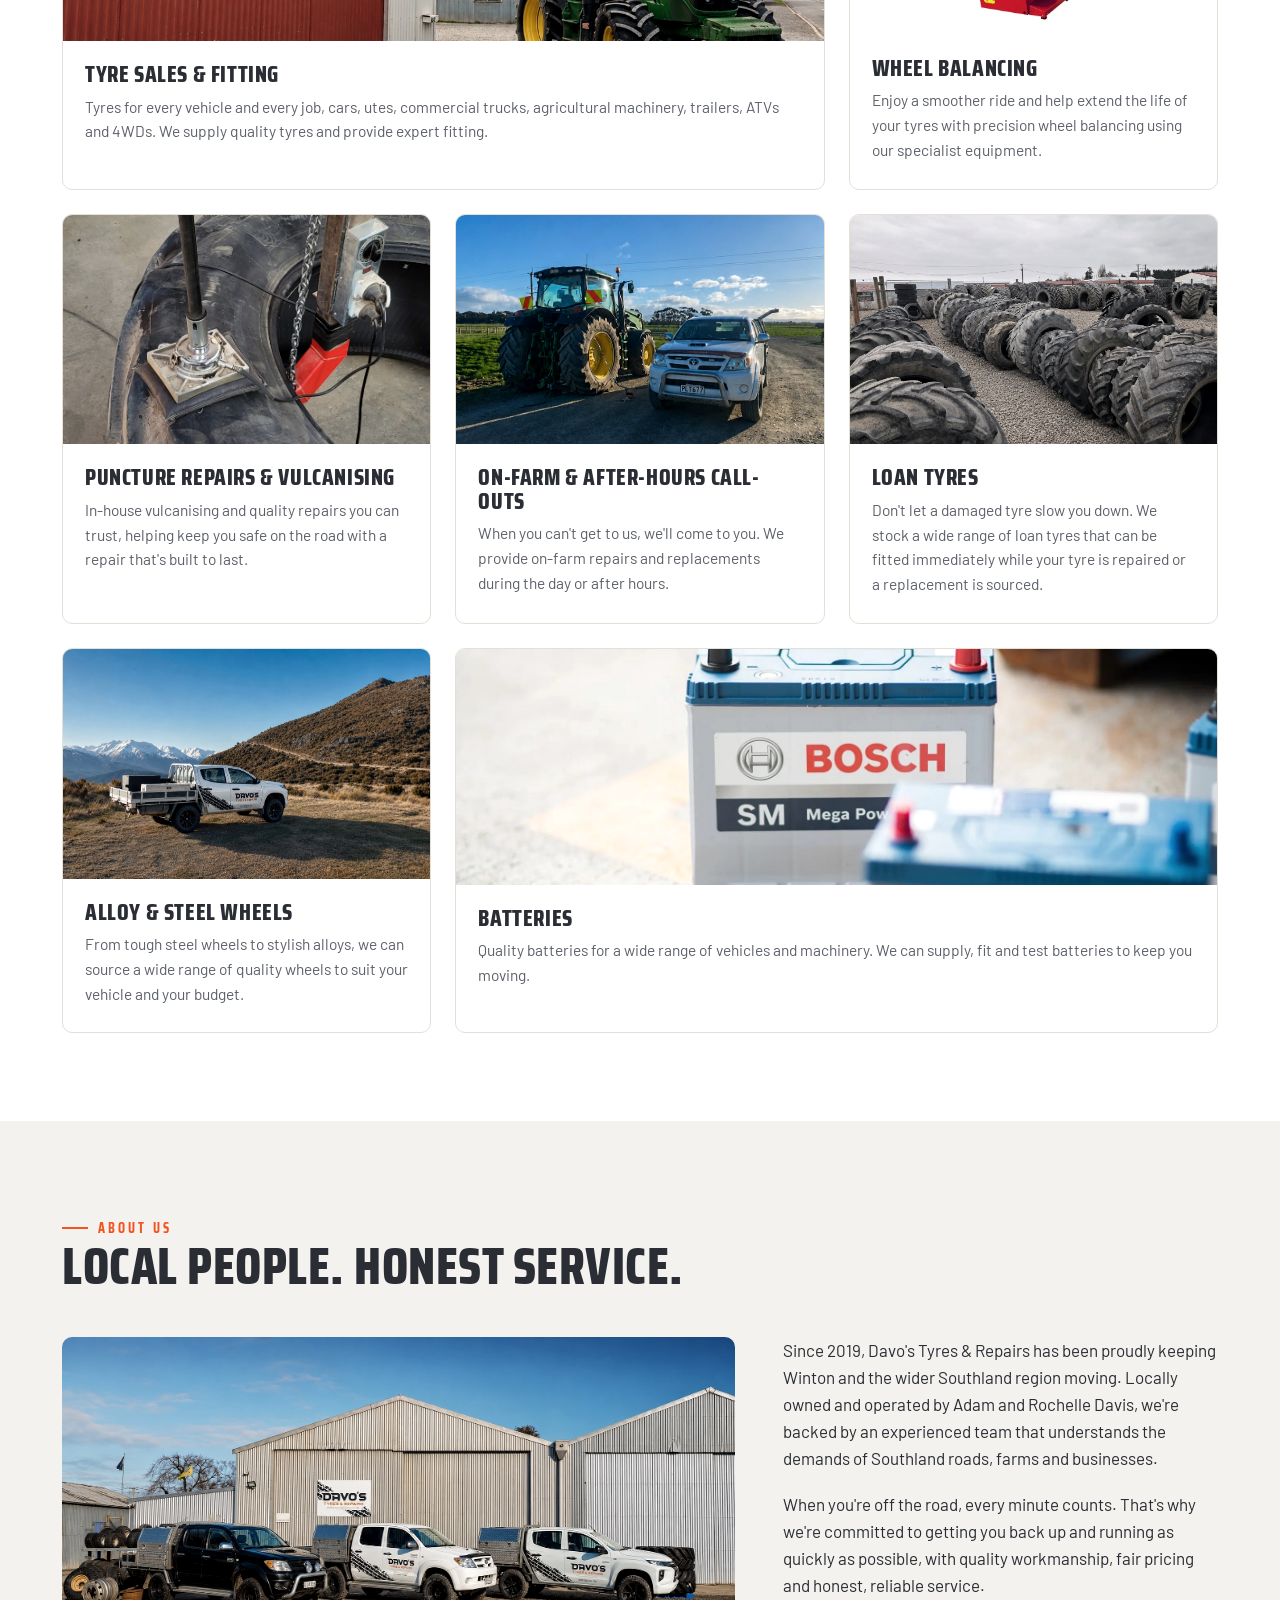
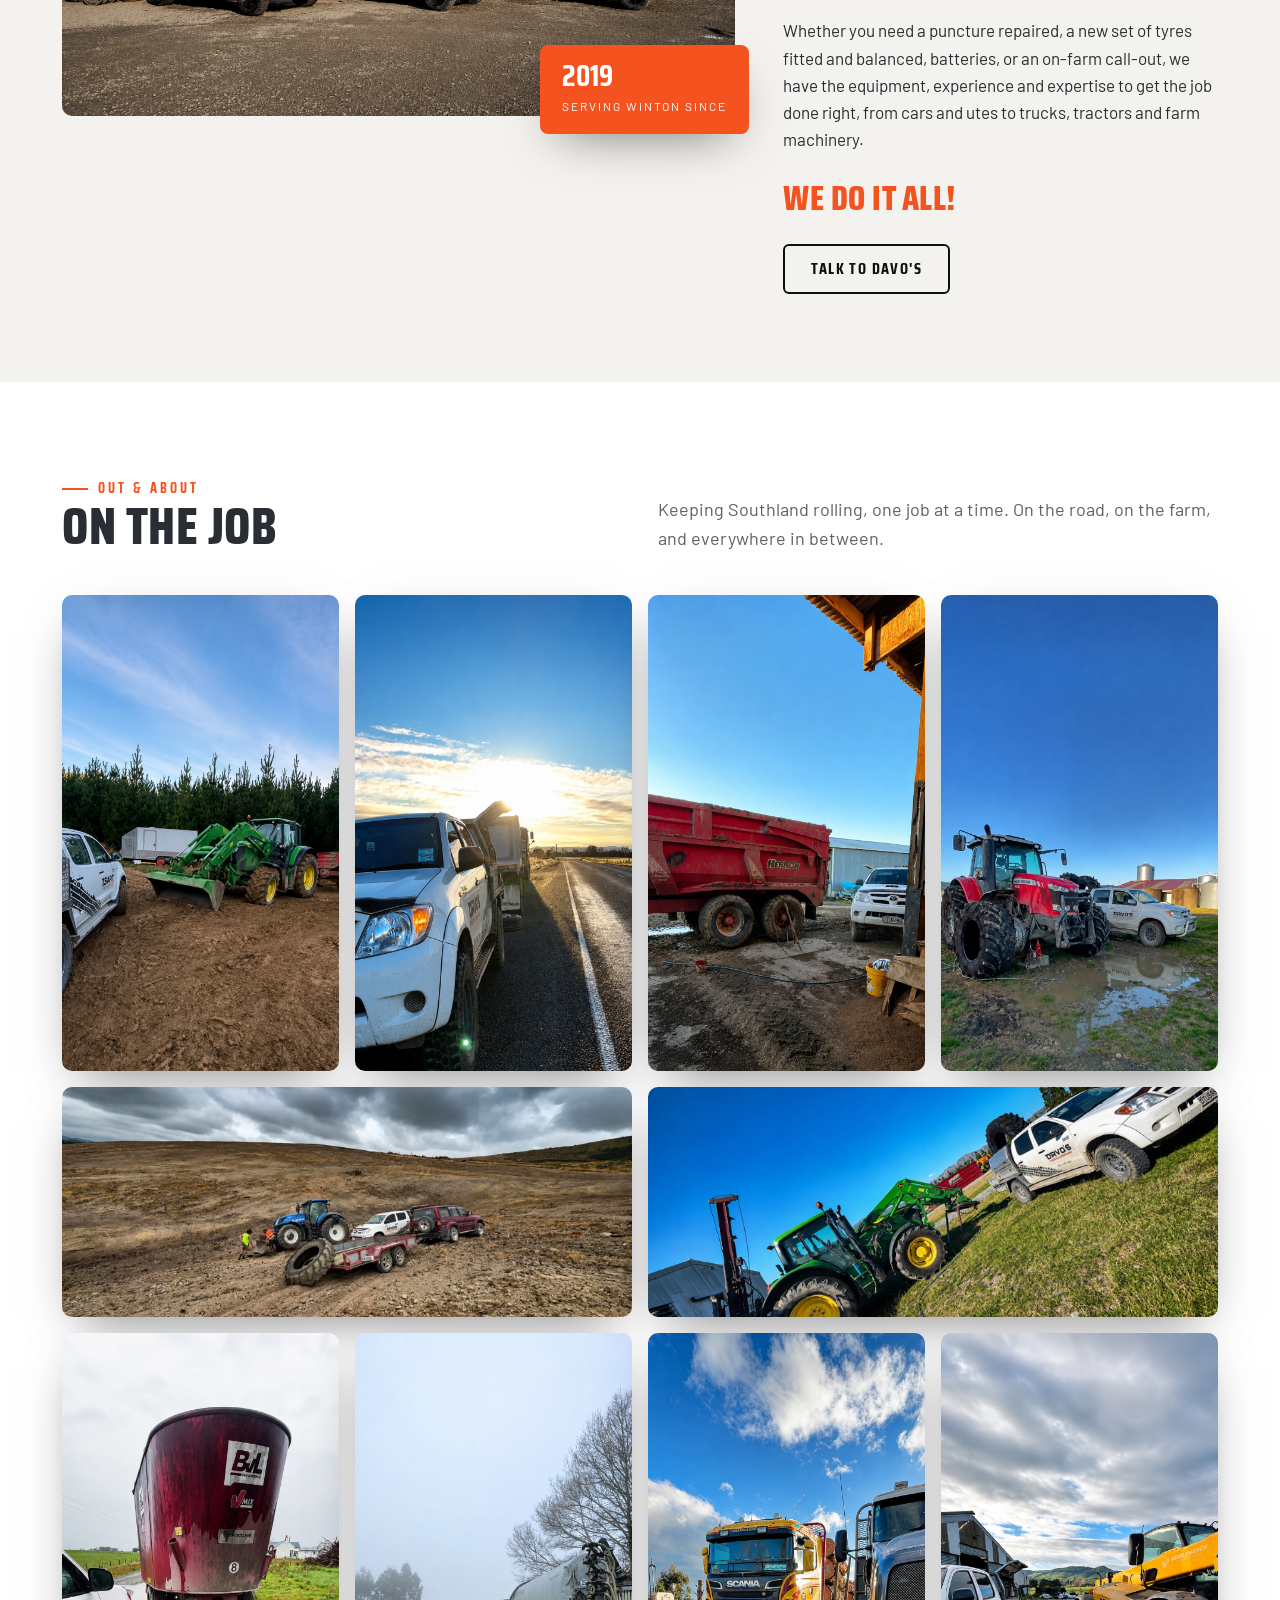
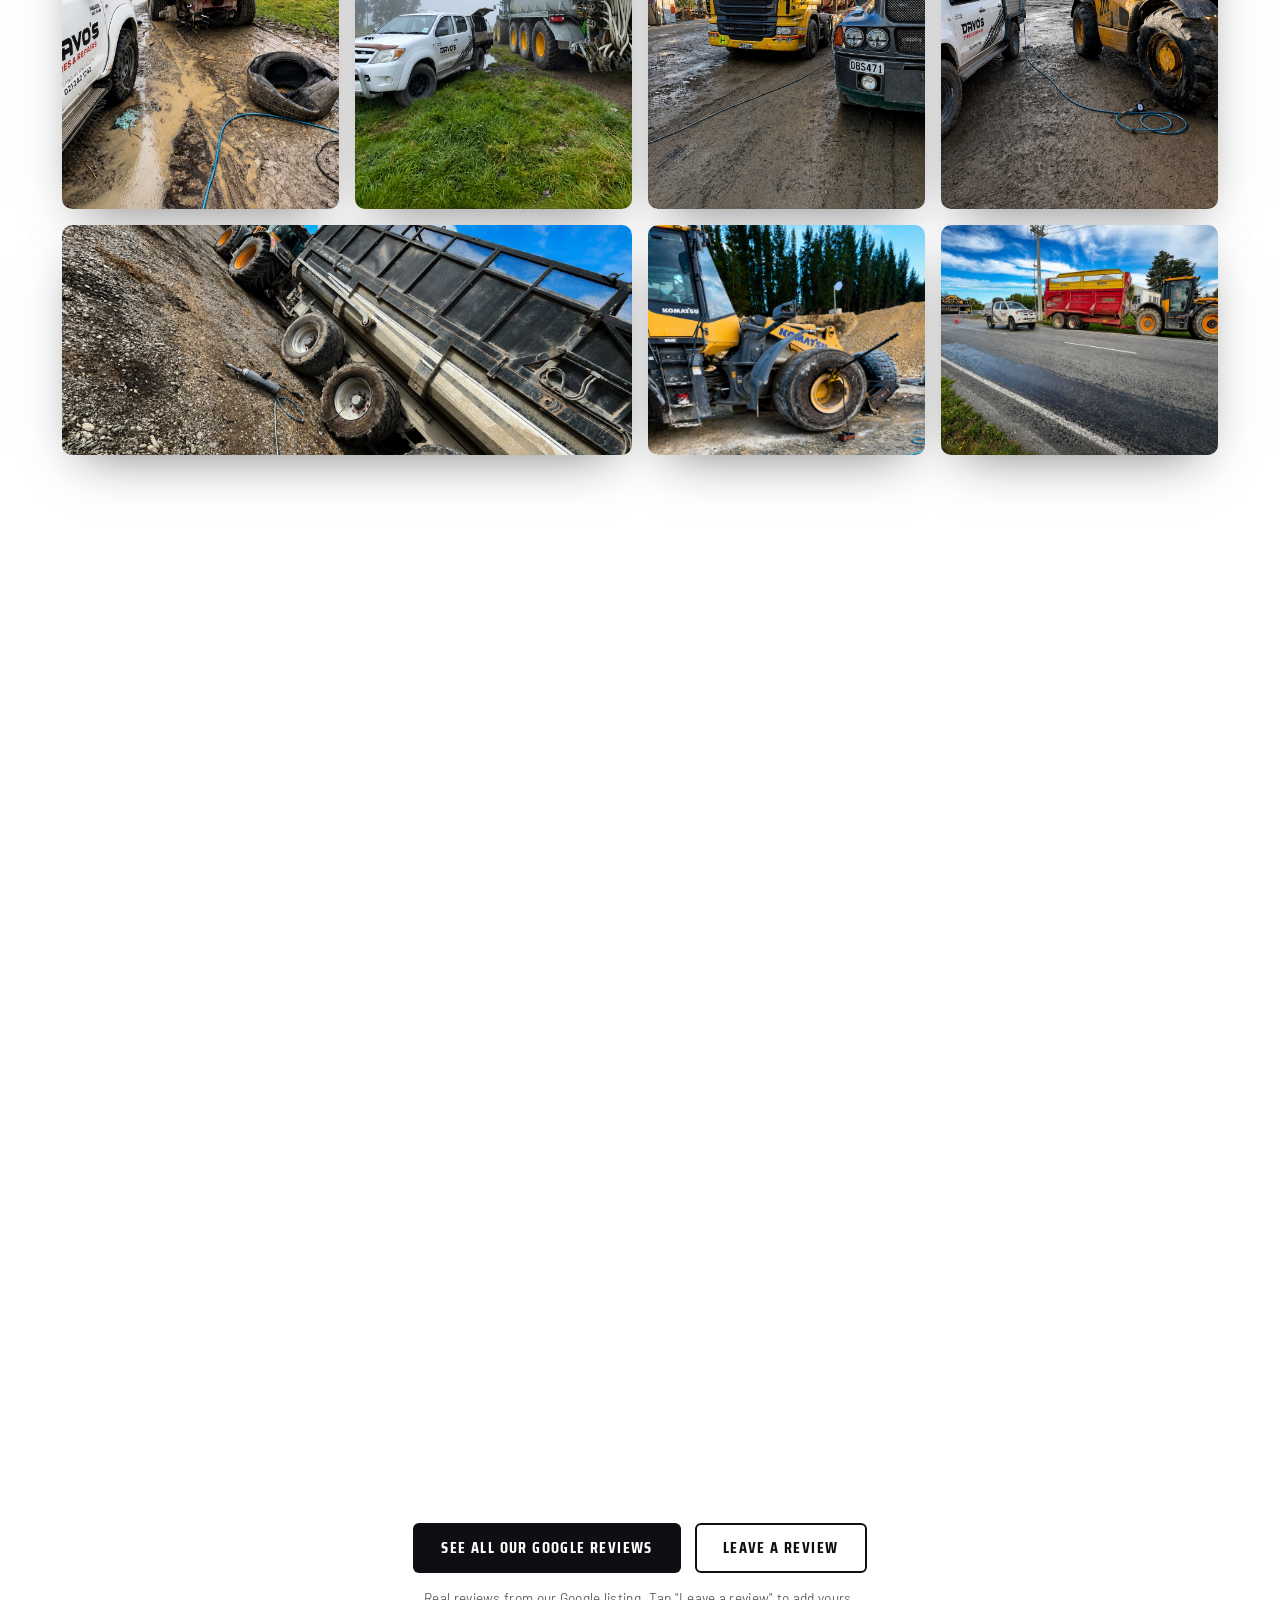
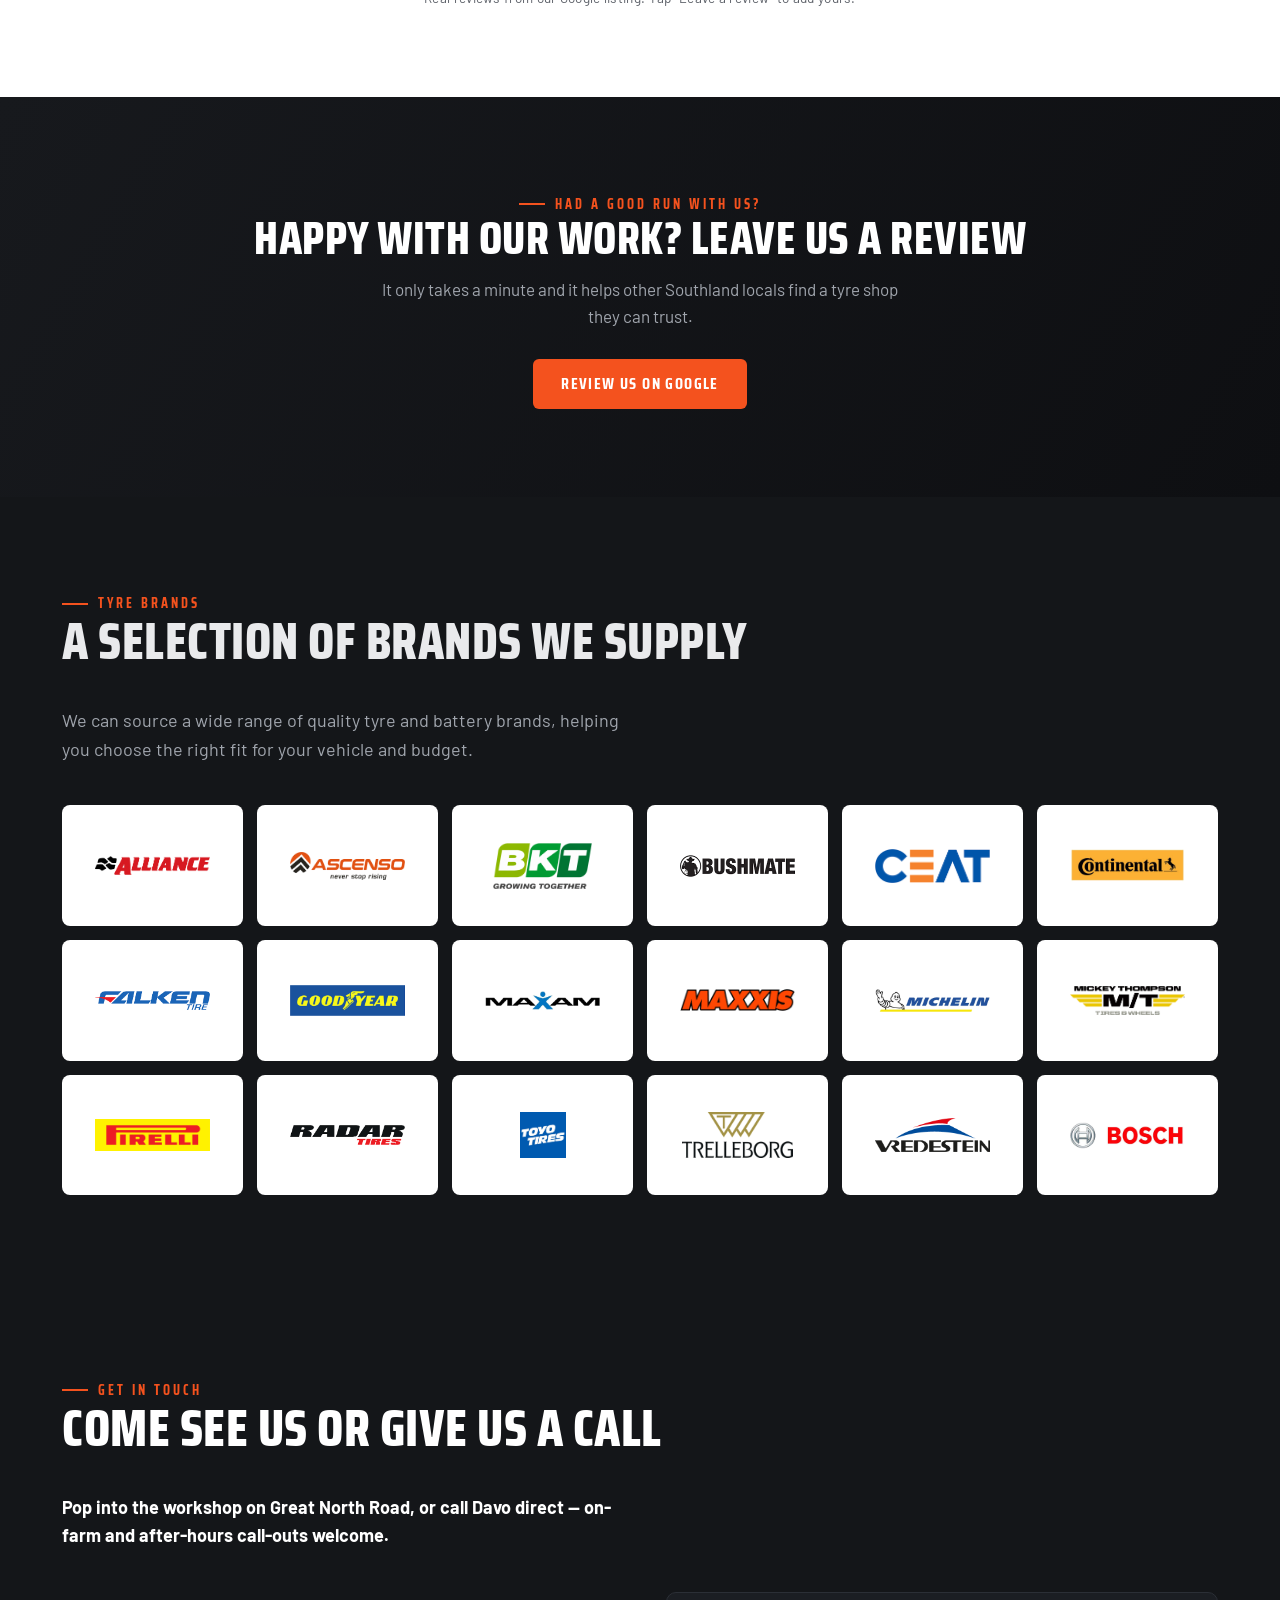
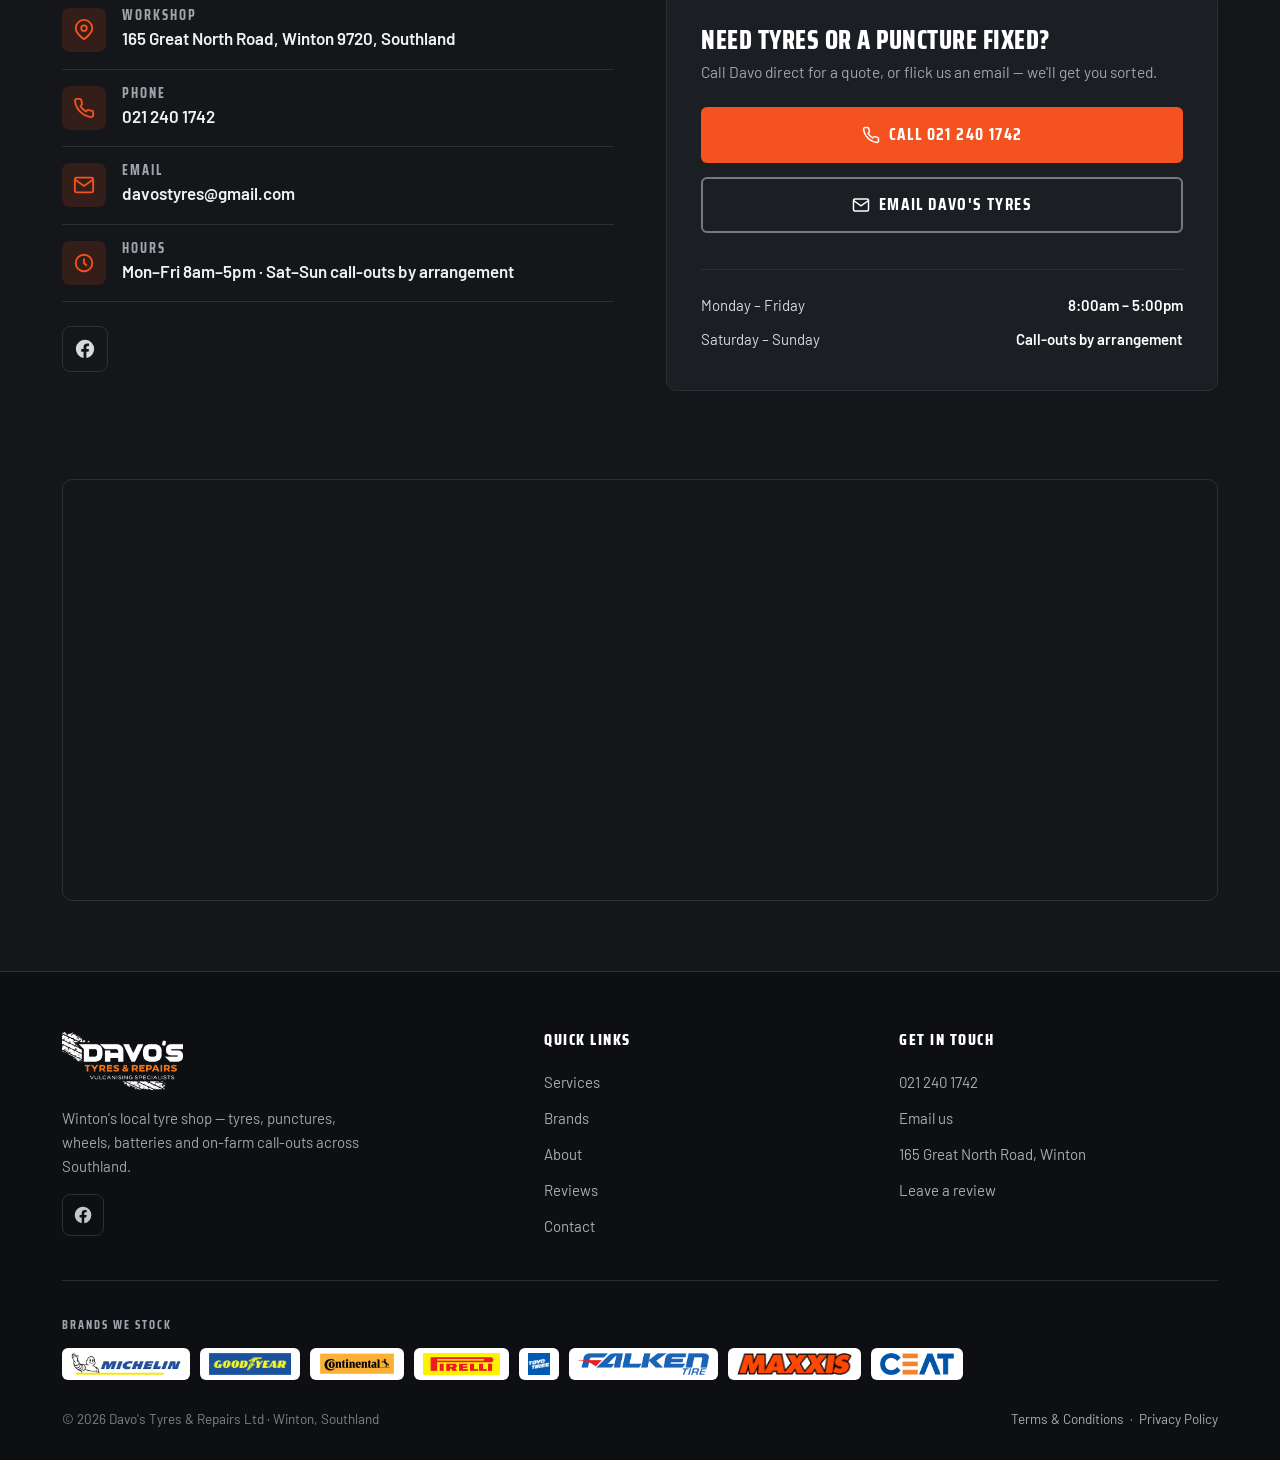
==== commit ec8938dd: "Unbold services lead first sentence, remove Instagram and TikTok icons Co-Authored-By: Claude Fable " ====
--- a/index.html
+++ b/index.html
@@ -111,7 +111,7 @@
         <span class="eyebrow">What we do</span>
         <h2>Tyres &amp; repairs</h2>
       </div>
-      <p class="lead"><strong>Your local tyre experts, keeping Southland moving.</strong> From everyday vehicles to farm machinery and commercial fleets, we provide quality tyres, expert repairs and trusted service to keep you moving with confidence.</p>
+      <p class="lead">Your local tyre experts, keeping Southland moving. From everyday vehicles to farm machinery and commercial fleets, we provide quality tyres, expert repairs and trusted service to keep you moving with confidence.</p>
     </div>
     <div class="svc-grid">
       <article class="svc-card w2 reveal">
@@ -325,8 +325,6 @@
         </div>
         <div class="socials">
           <a href="https://www.facebook.com/davostyres/" target="_blank" rel="noopener" aria-label="Facebook"><svg viewBox="0 0 24 24" fill="currentColor"><path d="M22 12a10 10 0 1 0-11.6 9.9v-7H7.9V12h2.5V9.8c0-2.5 1.5-3.9 3.8-3.9 1.1 0 2.2.2 2.2.2v2.5h-1.3c-1.2 0-1.6.8-1.6 1.6V12h2.8l-.4 2.9h-2.4v7A10 10 0 0 0 22 12Z"/></svg></a>
-          <a href="https://www.instagram.com/explore/search/keyword/?q=davos%20tyres%20winton" target="_blank" rel="noopener" aria-label="Instagram"><svg viewBox="0 0 24 24" fill="none" stroke="currentColor" stroke-width="2"><rect x="2" y="2" width="20" height="20" rx="5"/><circle cx="12" cy="12" r="4"/><circle cx="17.5" cy="6.5" r="1" fill="currentColor" stroke="none"/></svg></a>
-          <a href="https://www.tiktok.com/search?q=davos%20tyres%20winton" target="_blank" rel="noopener" aria-label="TikTok"><svg viewBox="0 0 24 24" fill="currentColor"><path d="M16 3c.3 2.3 1.7 3.9 4 4.1v2.7c-1.4.1-2.8-.3-4-1v6.4a5.6 5.6 0 1 1-5.6-5.6c.3 0 .6 0 .9.1v2.9a2.7 2.7 0 1 0 1.9 2.6V3H16Z"/></svg></a>
         </div>
       </div>
       <div class="contact-cta reveal">
@@ -369,8 +367,6 @@
         <p>Winton's local tyre shop — tyres, punctures, wheels, batteries and on-farm call-outs across Southland.</p>
         <div class="foot-socials">
           <a href="https://www.facebook.com/davostyres/" target="_blank" rel="noopener" aria-label="Facebook"><svg viewBox="0 0 24 24" fill="currentColor"><path d="M22 12a10 10 0 1 0-11.6 9.9v-7H7.9V12h2.5V9.8c0-2.5 1.5-3.9 3.8-3.9 1.1 0 2.2.2 2.2.2v2.5h-1.3c-1.2 0-1.6.8-1.6 1.6V12h2.8l-.4 2.9h-2.4v7A10 10 0 0 0 22 12Z"/></svg></a>
-          <a href="https://www.instagram.com/explore/search/keyword/?q=davos%20tyres%20winton" target="_blank" rel="noopener" aria-label="Instagram"><svg viewBox="0 0 24 24" fill="none" stroke="currentColor" stroke-width="2"><rect x="2" y="2" width="20" height="20" rx="5"/><circle cx="12" cy="12" r="4"/><circle cx="17.5" cy="6.5" r="1" fill="currentColor" stroke="none"/></svg></a>
-          <a href="https://www.tiktok.com/search?q=davos%20tyres%20winton" target="_blank" rel="noopener" aria-label="TikTok"><svg viewBox="0 0 24 24" fill="currentColor"><path d="M16 3c.3 2.3 1.7 3.9 4 4.1v2.7c-1.4.1-2.8-.3-4-1v6.4a5.6 5.6 0 1 1-5.6-5.6c.3 0 .6 0 .9.1v2.9a2.7 2.7 0 1 0 1.9 2.6V3H16Z"/></svg></a>
         </div>
       </div>
       <div class="foot-col">
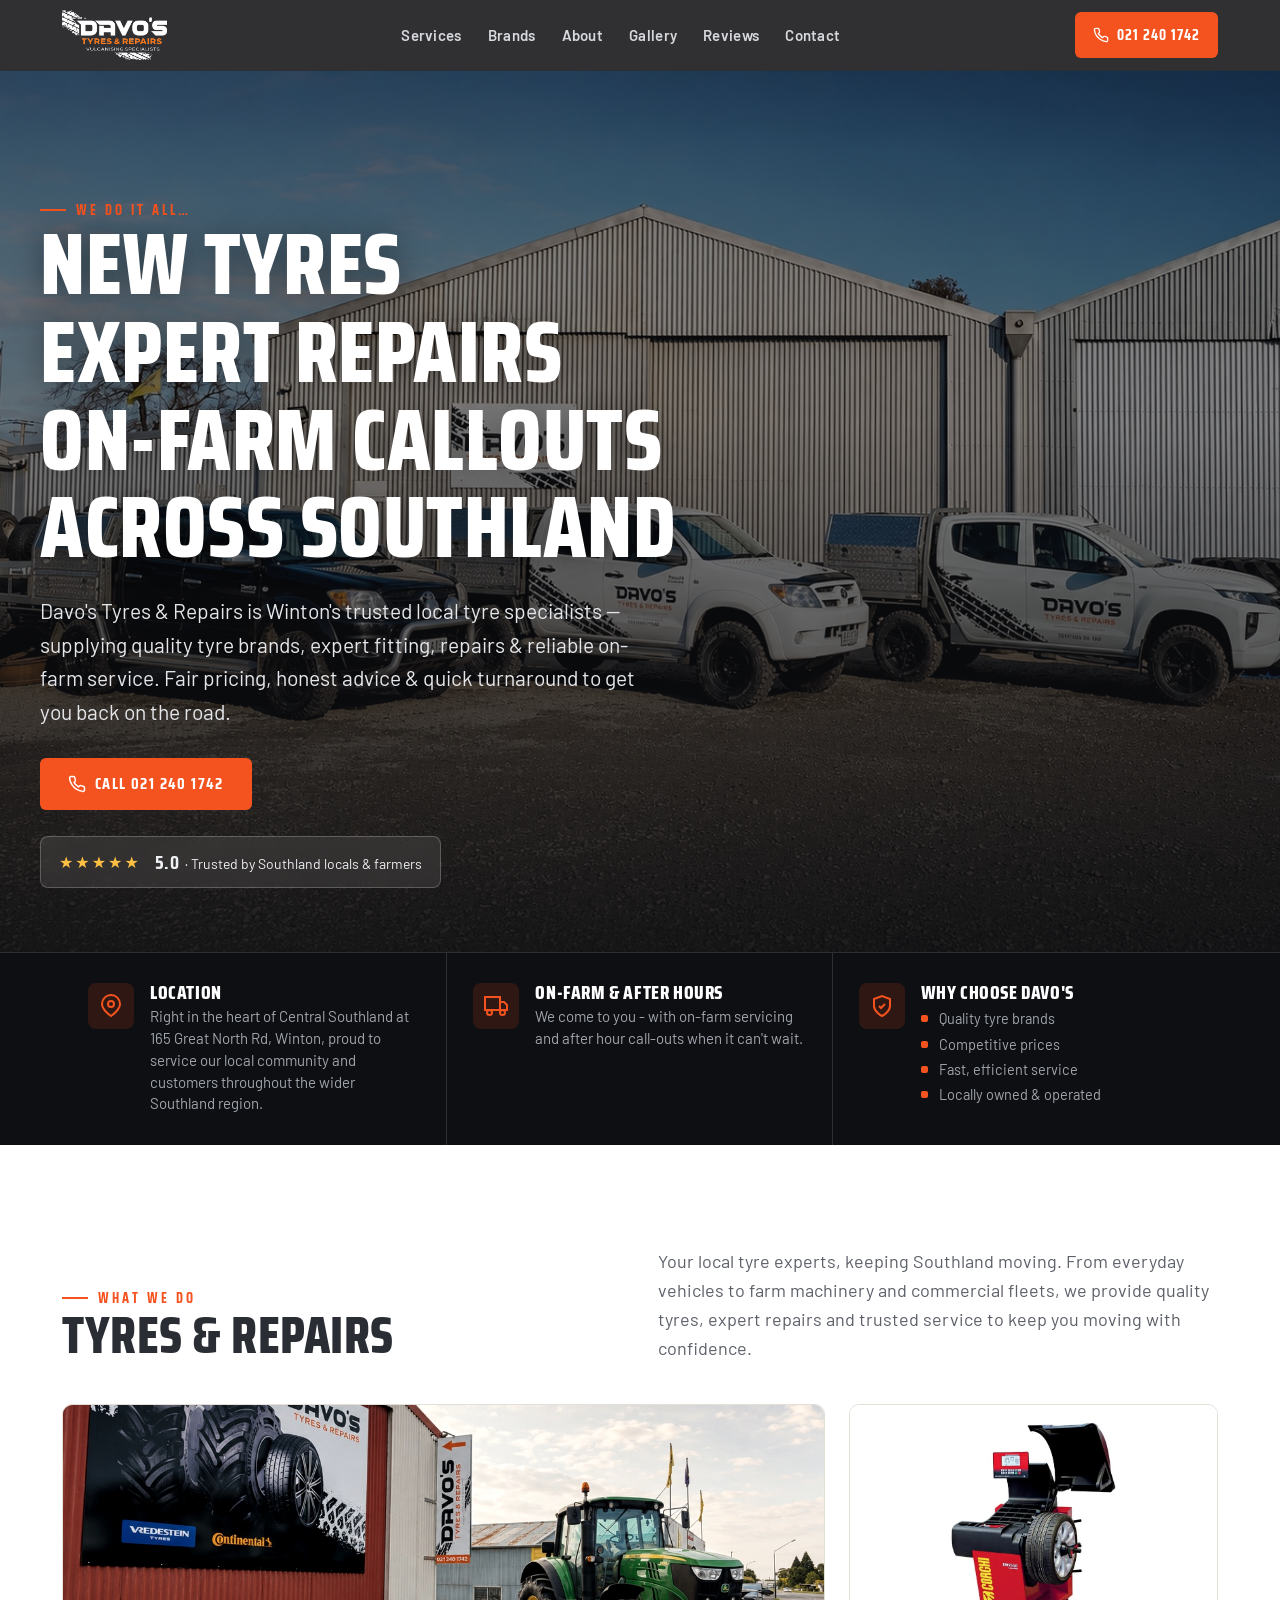
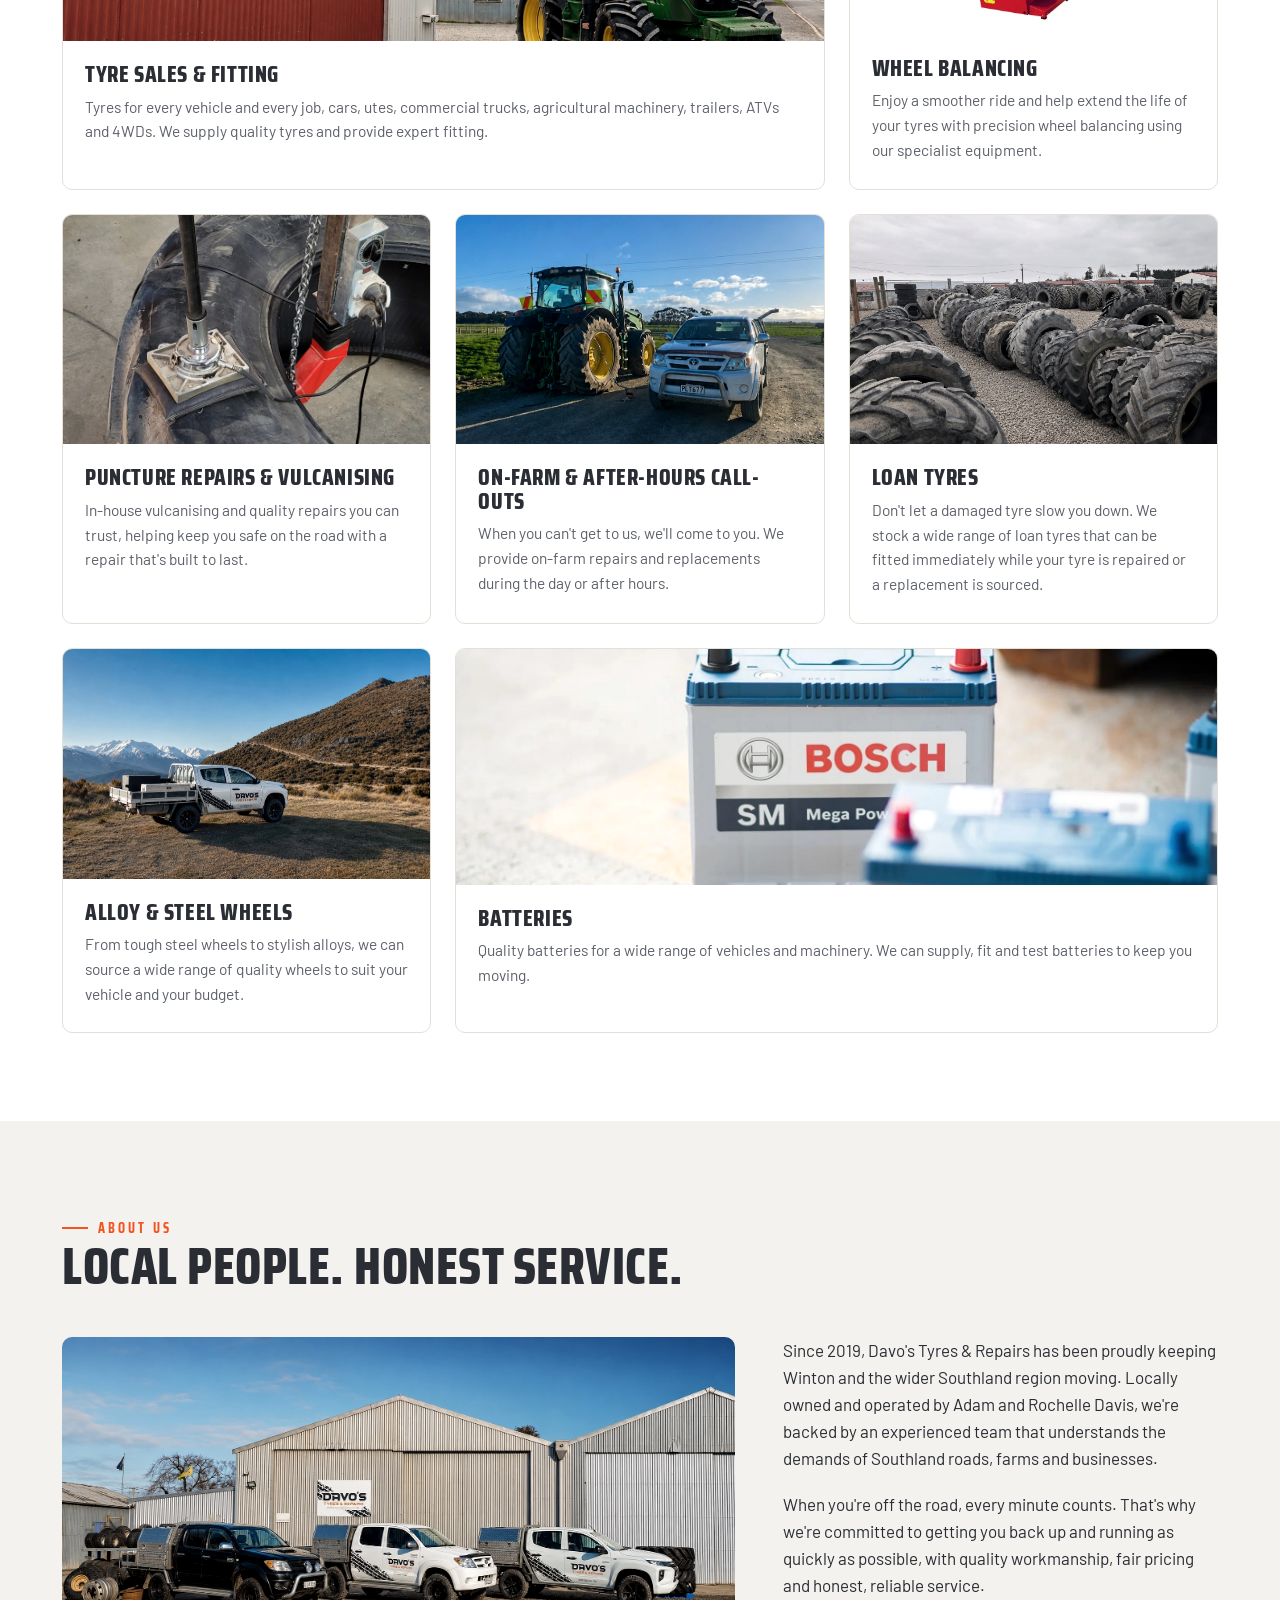
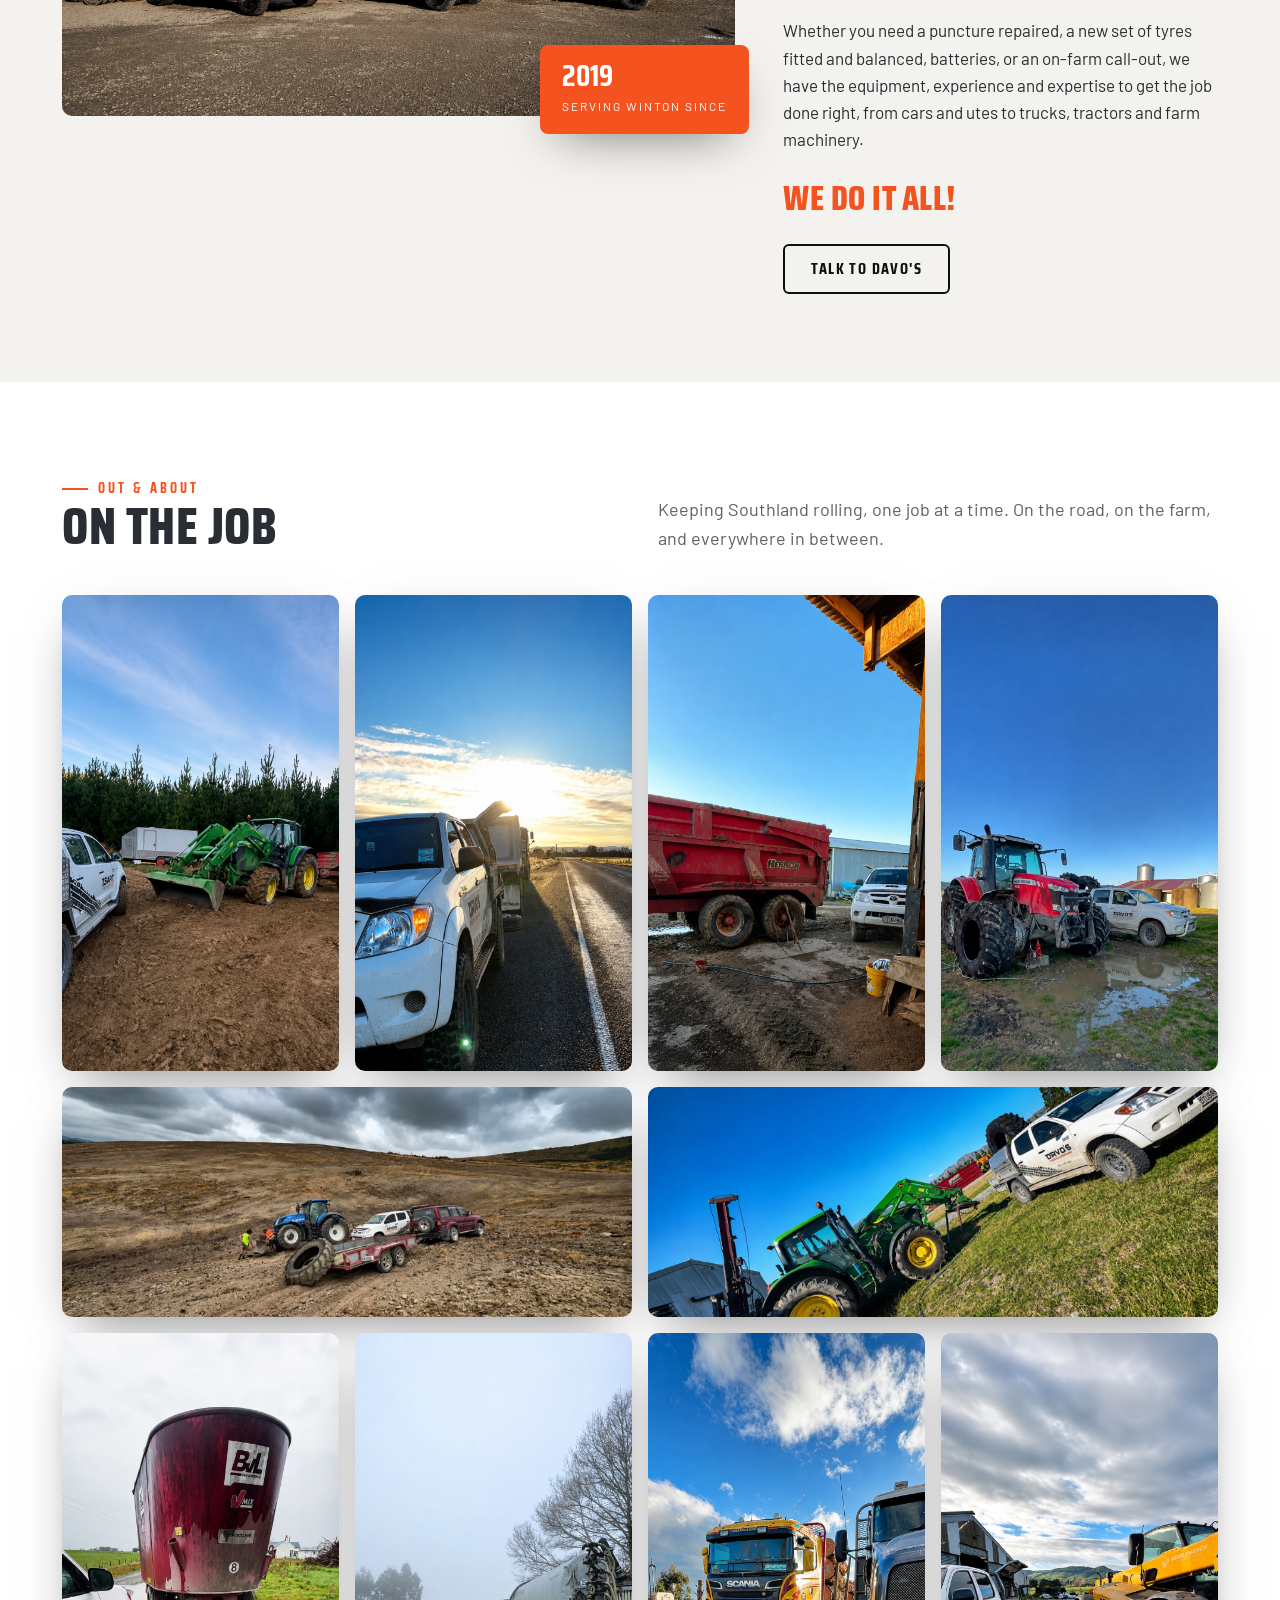
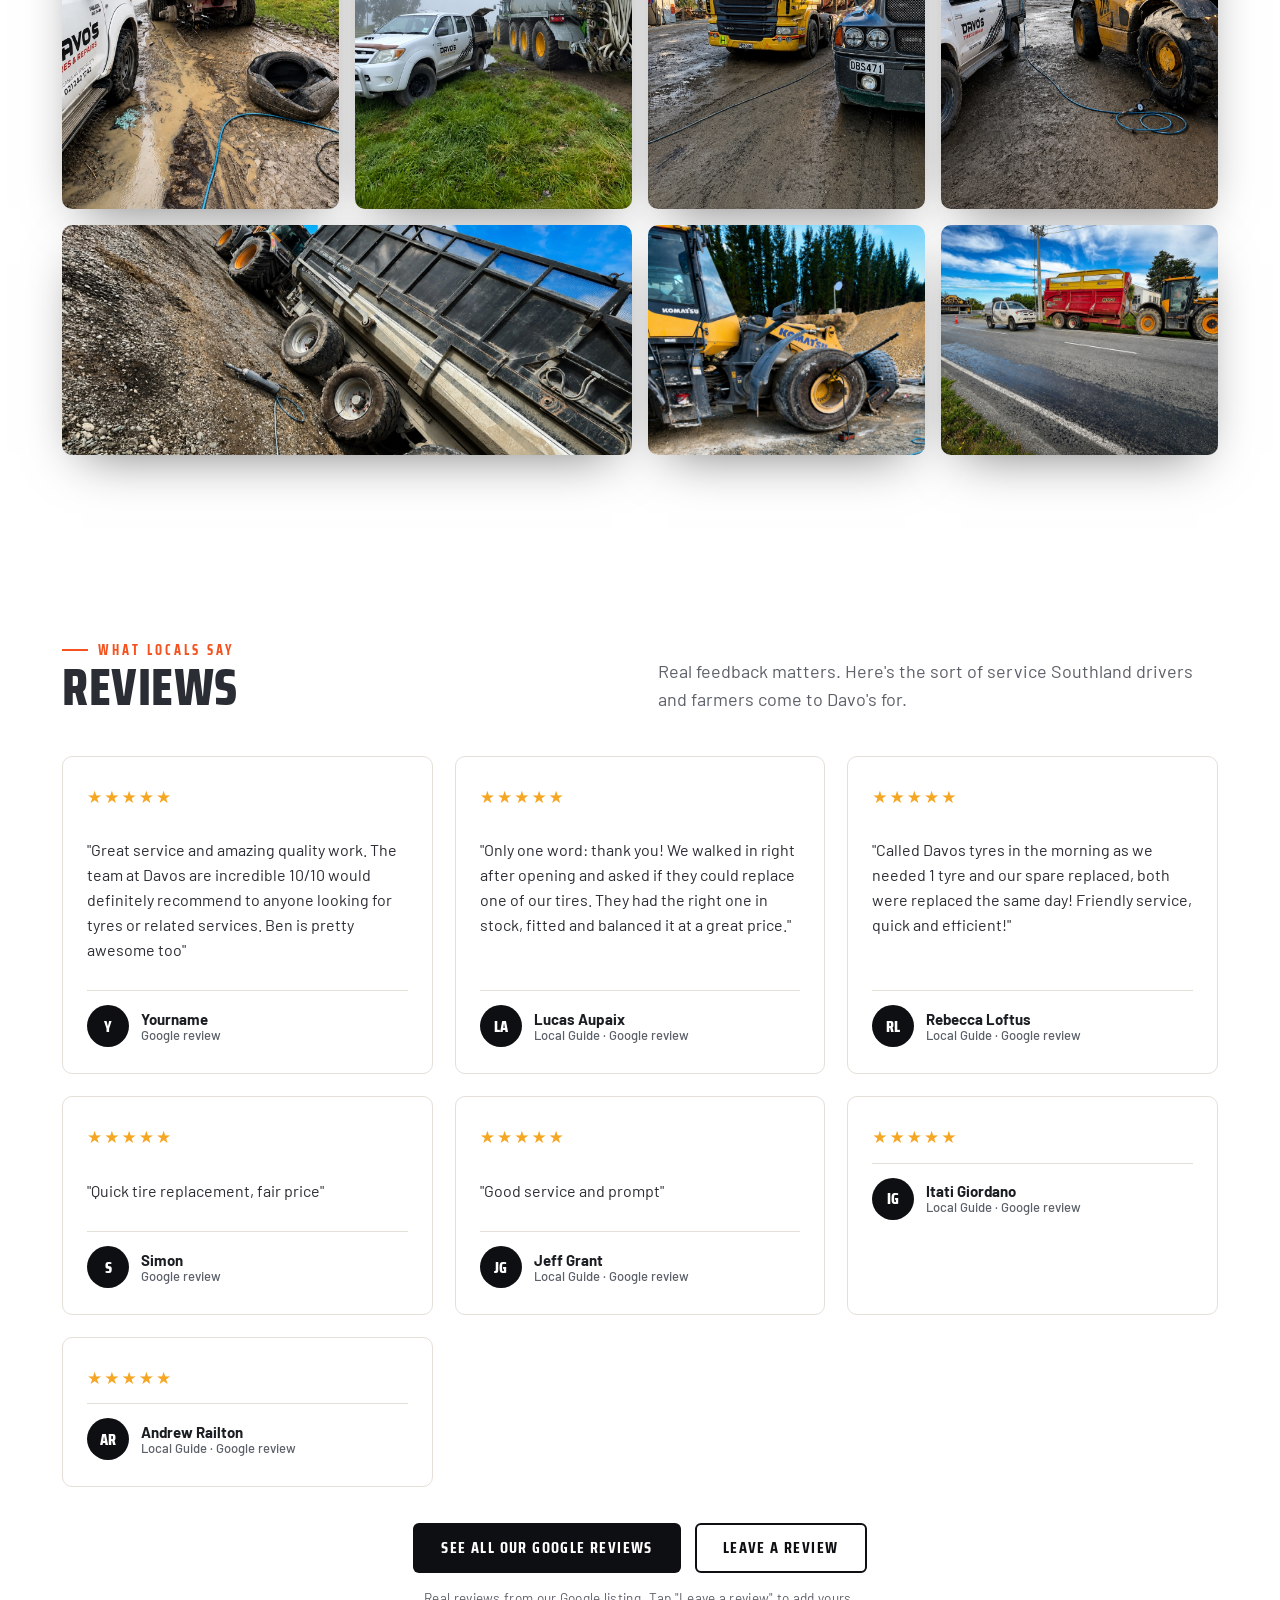
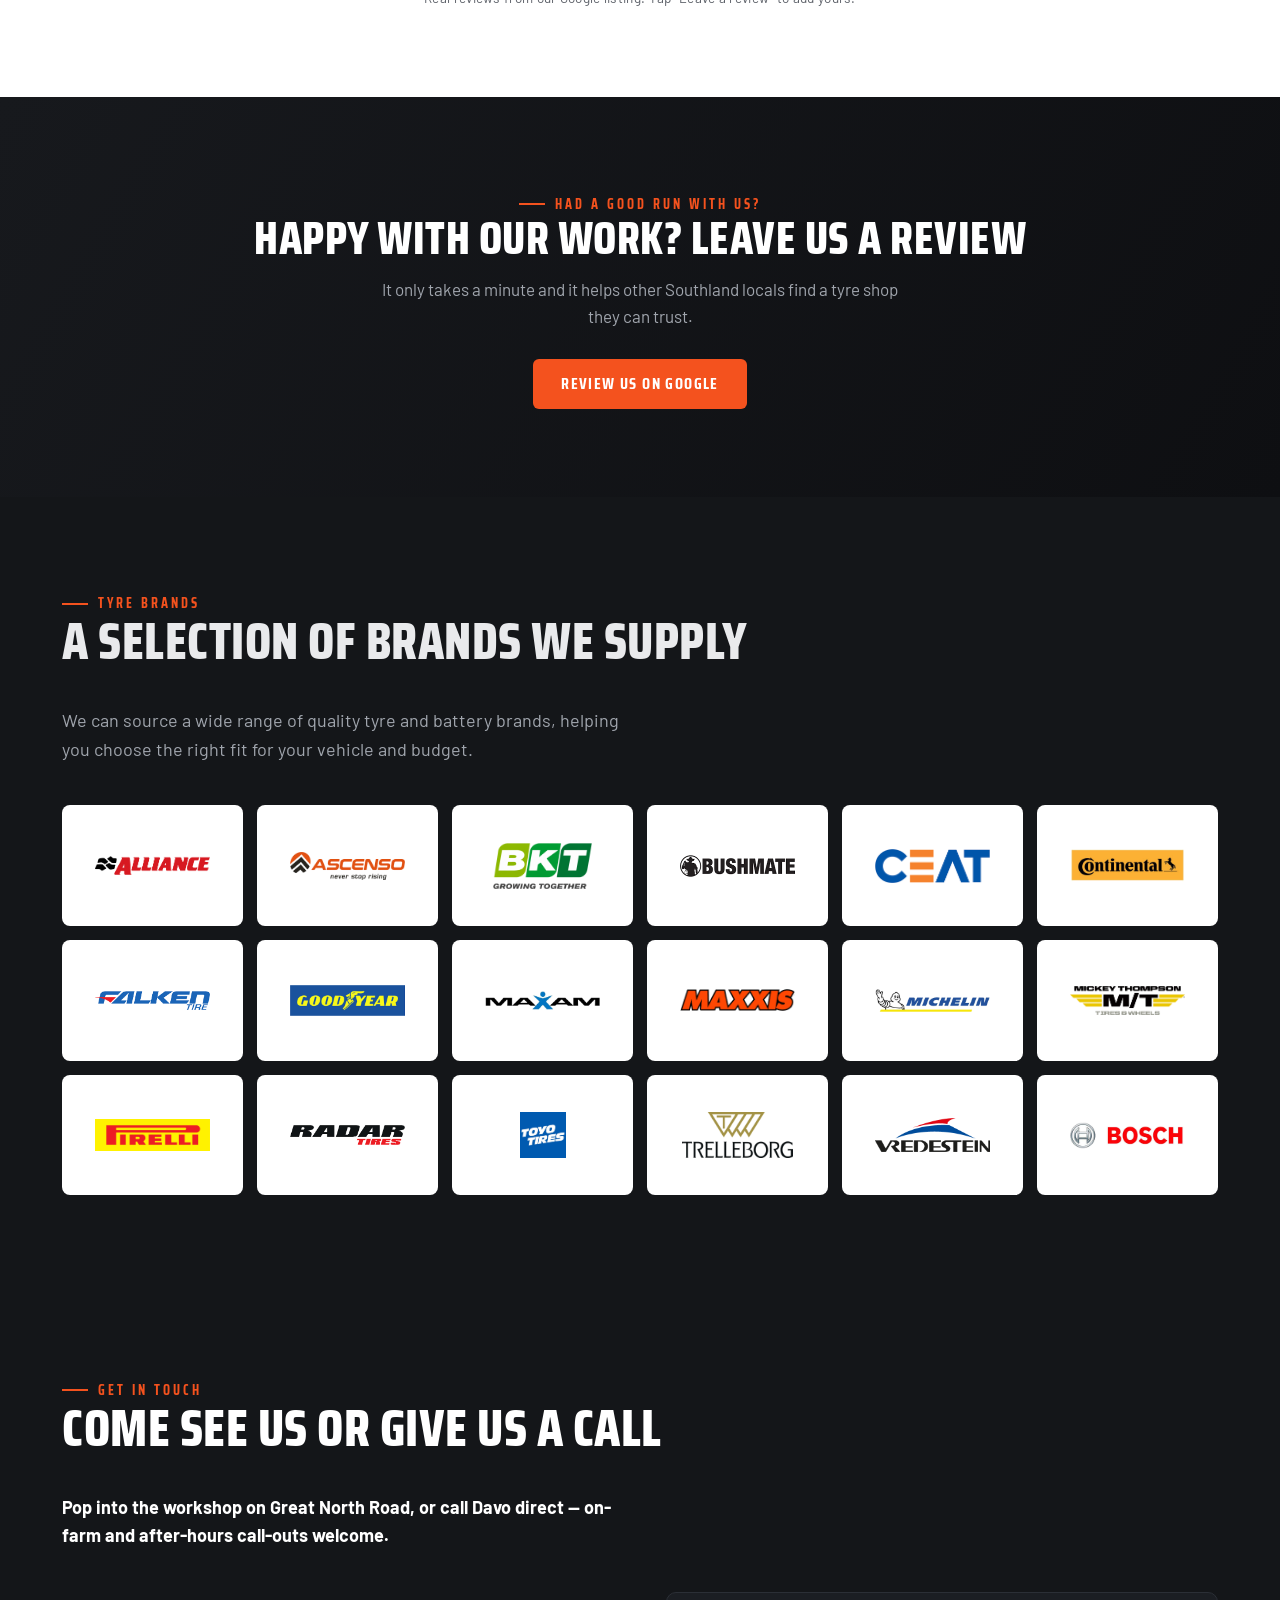
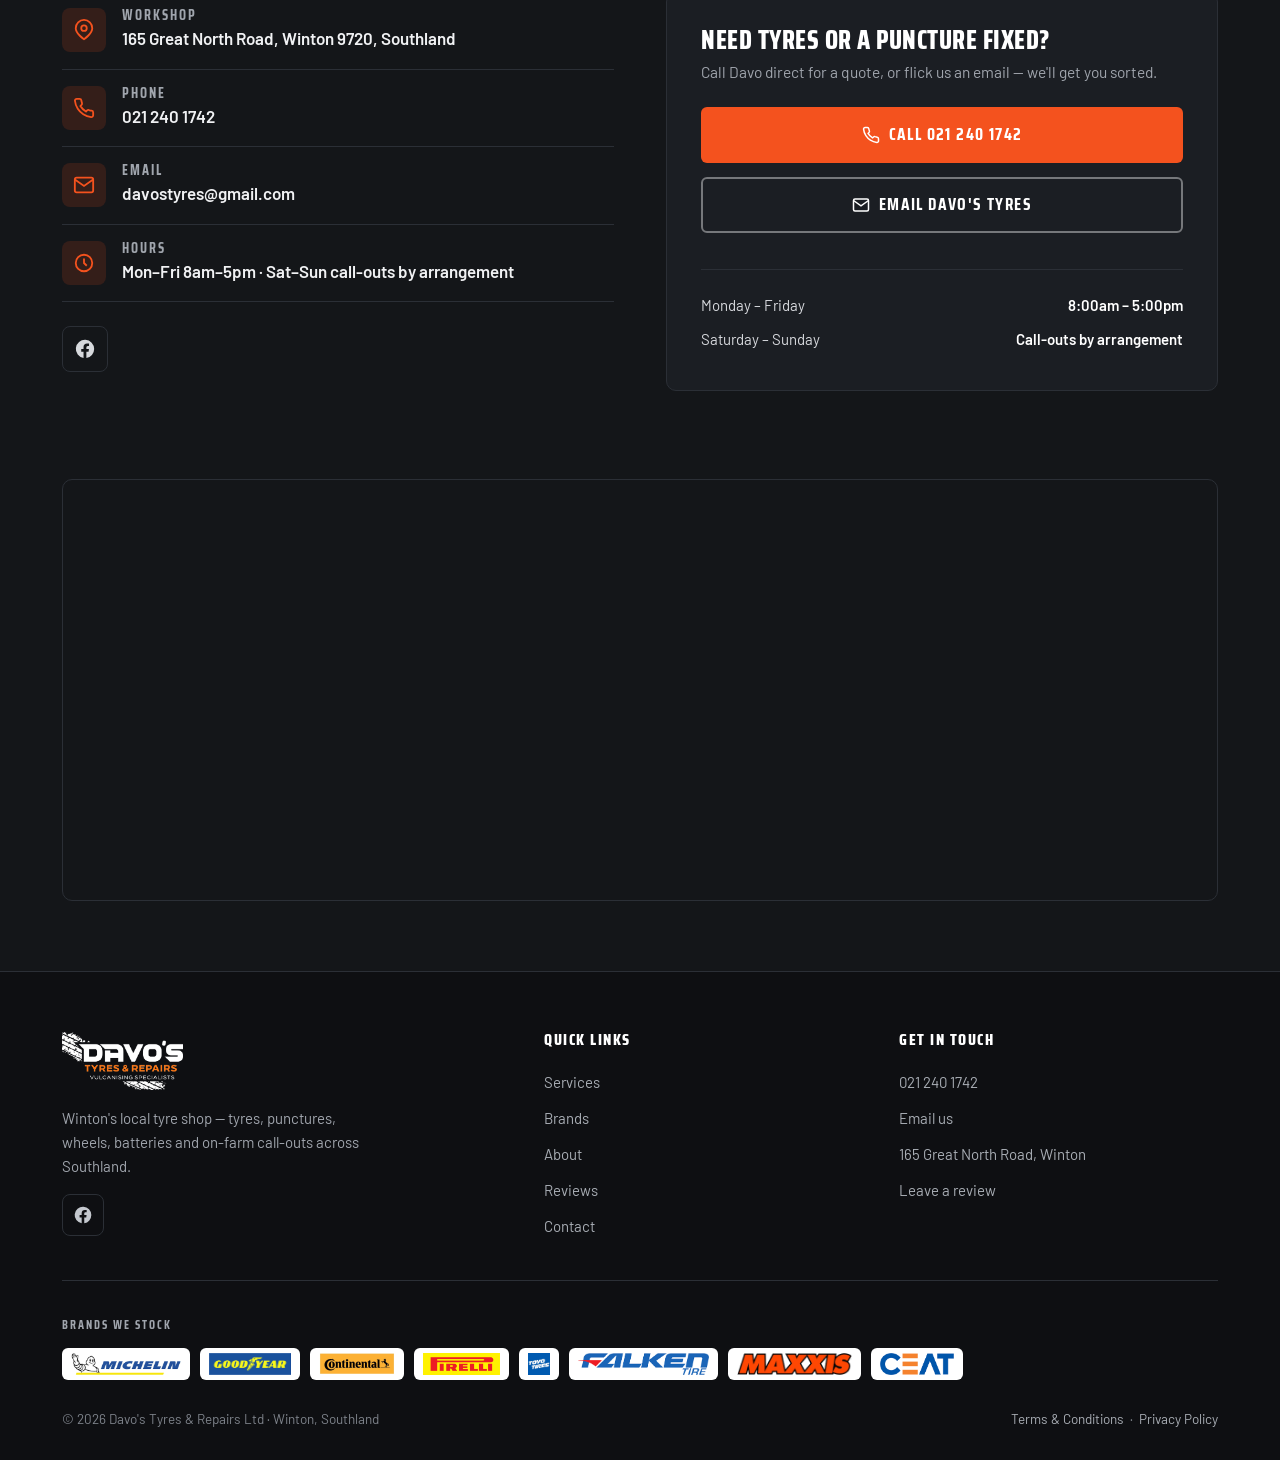
==== commit 38293fc1: "Point review CTAs at Google review dialog link Co-Authored-By: Claude Fable 5 <noreply@anthropic.com" ====
--- a/index.html
+++ b/index.html
@@ -243,8 +243,8 @@
       </article>
     </div>
     <div class="rev-actions">
-      <a class="btn btn-dark" href="https://www.google.com/maps/search/?api=1&query=Davo%27s%20Tyres%20%26%20Repairs%20Winton" target="_blank" rel="noopener">See all our Google reviews</a>
-      <a class="btn btn-outline" href="https://www.google.com/maps/search/?api=1&query=Davo%27s%20Tyres%20%26%20Repairs%20Winton" target="_blank" rel="noopener">Leave a review</a>
+      <a class="btn btn-dark" href="https://www.google.com/search?q=davos-tyres-repairs&amp;rlz=1C5CHFA_enNZ1045NZ1045&amp;oq=davos-tyres-repairs&amp;gs_lcrp=EgZjaHJvbWUyBggAEEUYOTIICAEQABgIGB4yBggCEEUYPDIGCAMQRRg80gEHMjYwajBqN6gCALACAA&amp;sourceid=chrome&amp;source=chrome.ob&amp;ie=UTF-8#lrd=0xa9d31fc10c22d3cd:0xcad897678bfd81a3,3,,,," target="_blank" rel="noopener">See all our Google reviews</a>
+      <a class="btn btn-outline" href="https://www.google.com/search?q=davos-tyres-repairs&amp;rlz=1C5CHFA_enNZ1045NZ1045&amp;oq=davos-tyres-repairs&amp;gs_lcrp=EgZjaHJvbWUyBggAEEUYOTIICAEQABgIGB4yBggCEEUYPDIGCAMQRRg80gEHMjYwajBqN6gCALACAA&amp;sourceid=chrome&amp;source=chrome.ob&amp;ie=UTF-8#lrd=0xa9d31fc10c22d3cd:0xcad897678bfd81a3,3,,,," target="_blank" rel="noopener">Leave a review</a>
     </div>
     <p class="rev-note">Real reviews from our Google listing. Tap "Leave a review" to add yours.</p>
   </div>
@@ -257,7 +257,7 @@
       <span class="eyebrow" style="justify-content:center">Had a good run with us?</span>
       <h2>Happy with our work? Leave us a review</h2>
       <p>It only takes a minute and it helps other Southland locals find a tyre shop they can trust.</p>
-      <a class="btn btn-primary" href="https://www.google.com/maps/search/?api=1&query=Davo%27s%20Tyres%20%26%20Repairs%20Winton" target="_blank" rel="noopener">Review us on Google</a>
+      <a class="btn btn-primary" href="https://www.google.com/search?q=davos-tyres-repairs&amp;rlz=1C5CHFA_enNZ1045NZ1045&amp;oq=davos-tyres-repairs&amp;gs_lcrp=EgZjaHJvbWUyBggAEEUYOTIICAEQABgIGB4yBggCEEUYPDIGCAMQRRg80gEHMjYwajBqN6gCALACAA&amp;sourceid=chrome&amp;source=chrome.ob&amp;ie=UTF-8#lrd=0xa9d31fc10c22d3cd:0xcad897678bfd81a3,3,,,," target="_blank" rel="noopener">Review us on Google</a>
     </div>
   </div>
 </section>
@@ -382,7 +382,7 @@
         <a href="tel:0212401742">021 240 1742</a>
         <a href="#" data-gmail data-user="davostyres" data-domain="gmail.com" data-su="Tyre%20enquiry%20from%20your%20website">Email us</a>
         <a href="#contact">165 Great North Road, Winton</a>
-        <a href="https://www.google.com/maps/search/?api=1&query=Davo%27s%20Tyres%20%26%20Repairs%20Winton" target="_blank" rel="noopener">Leave a review</a>
+        <a href="https://www.google.com/search?q=davos-tyres-repairs&amp;rlz=1C5CHFA_enNZ1045NZ1045&amp;oq=davos-tyres-repairs&amp;gs_lcrp=EgZjaHJvbWUyBggAEEUYOTIICAEQABgIGB4yBggCEEUYPDIGCAMQRRg80gEHMjYwajBqN6gCALACAA&amp;sourceid=chrome&amp;source=chrome.ob&amp;ie=UTF-8#lrd=0xa9d31fc10c22d3cd:0xcad897678bfd81a3,3,,,," target="_blank" rel="noopener">Leave a review</a>
       </div>
     </div>
     <div class="foot-brands">
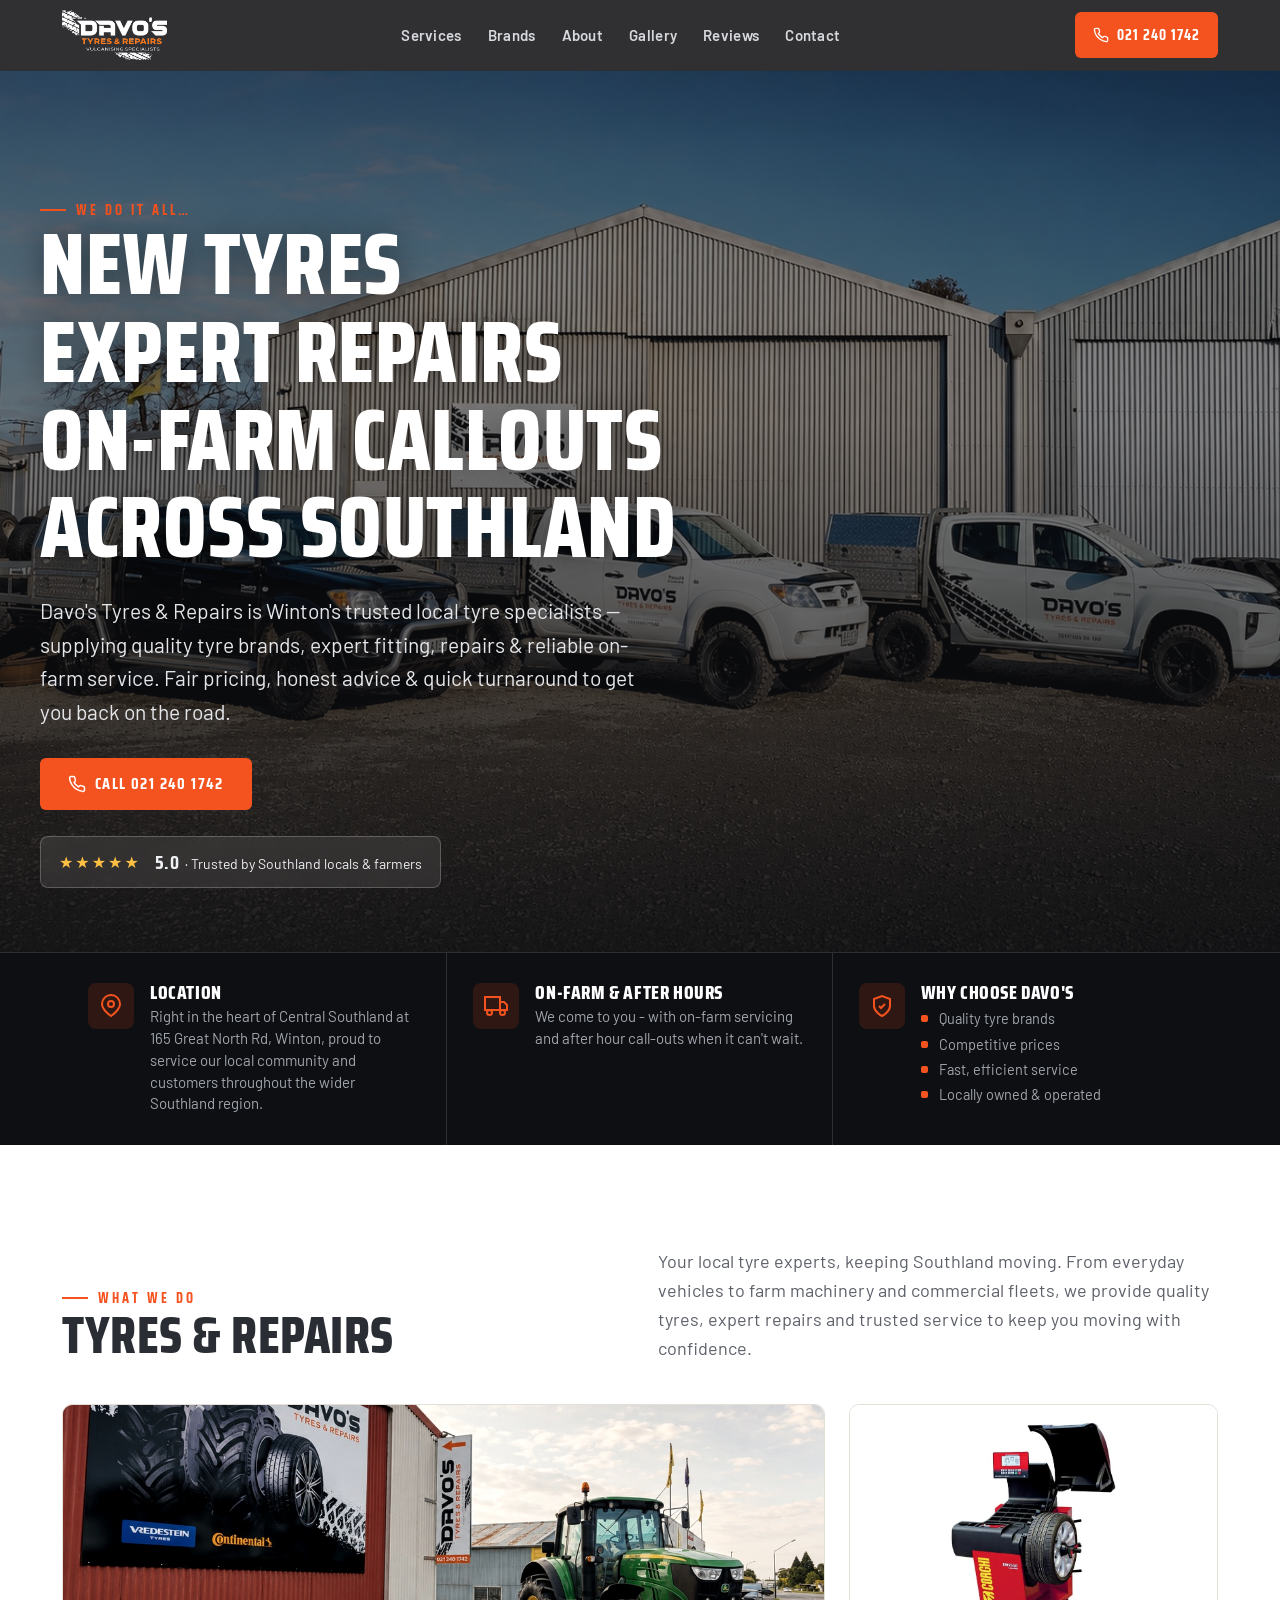
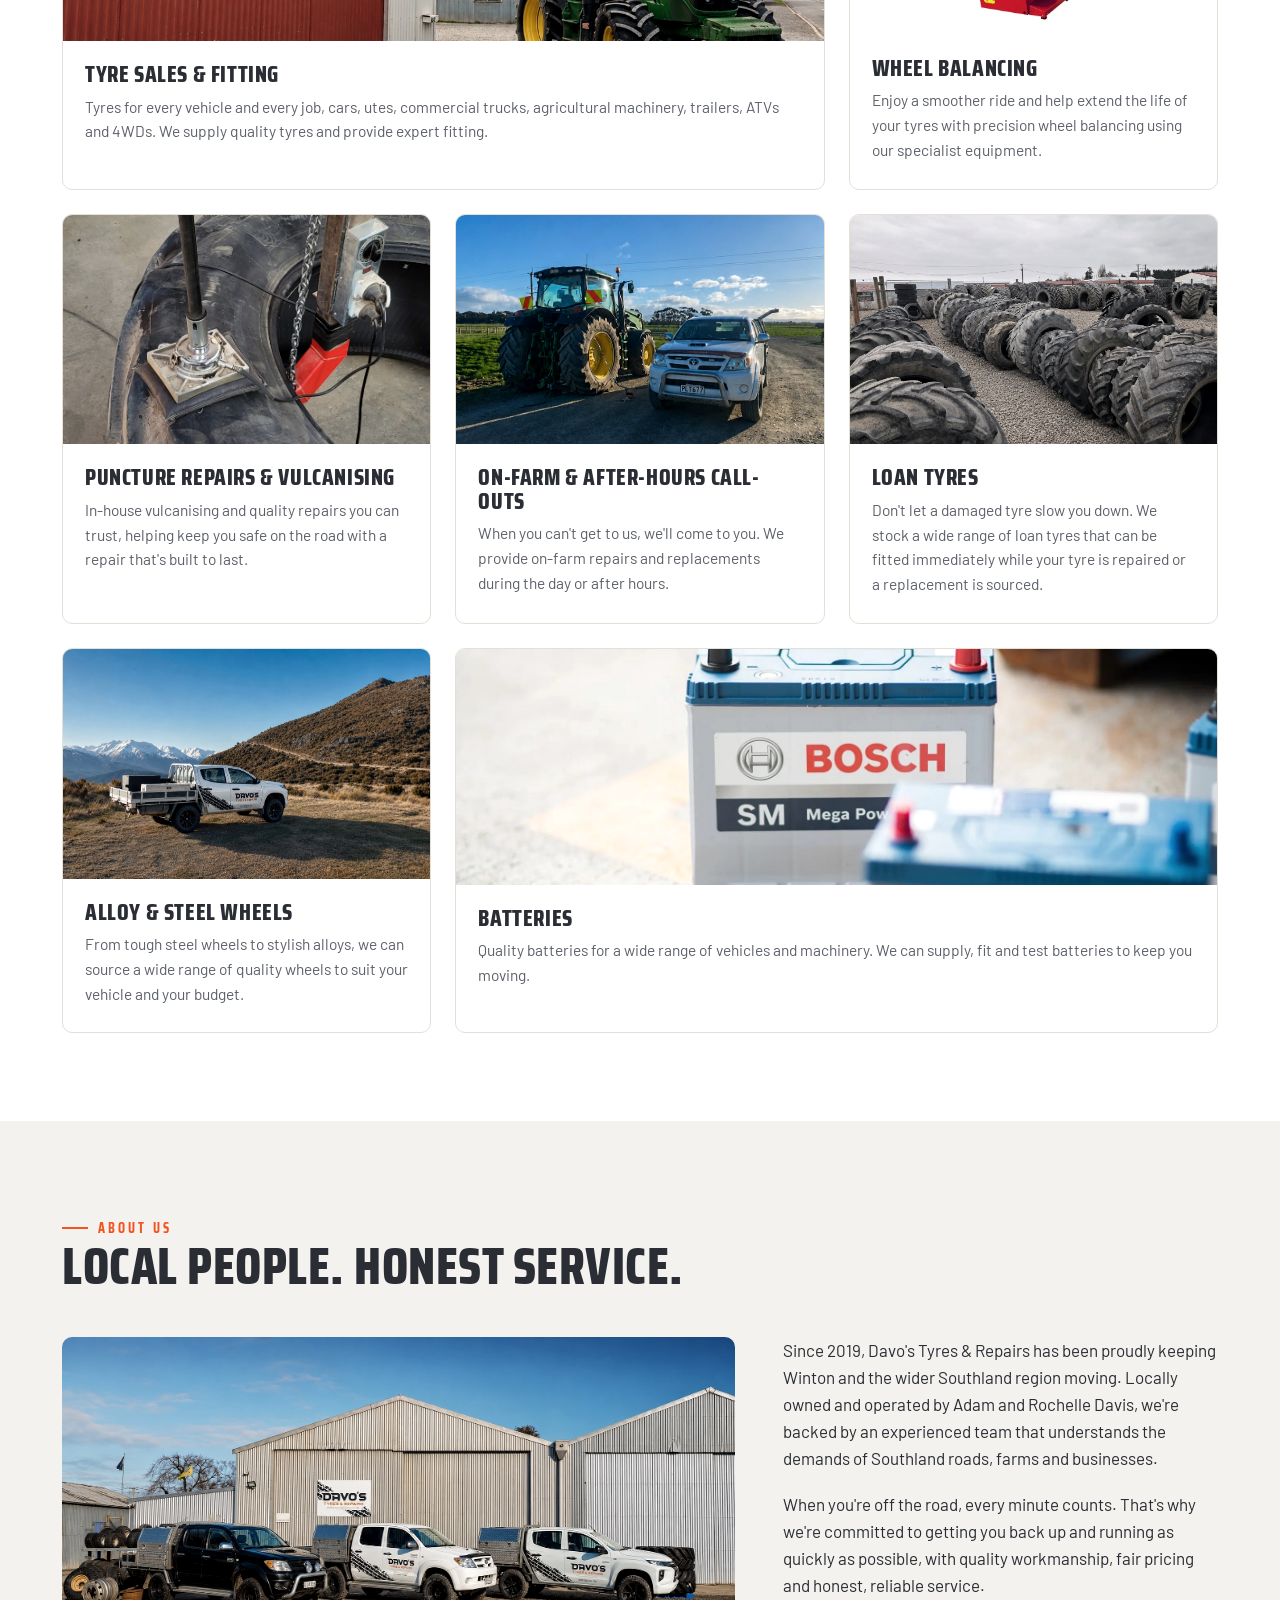
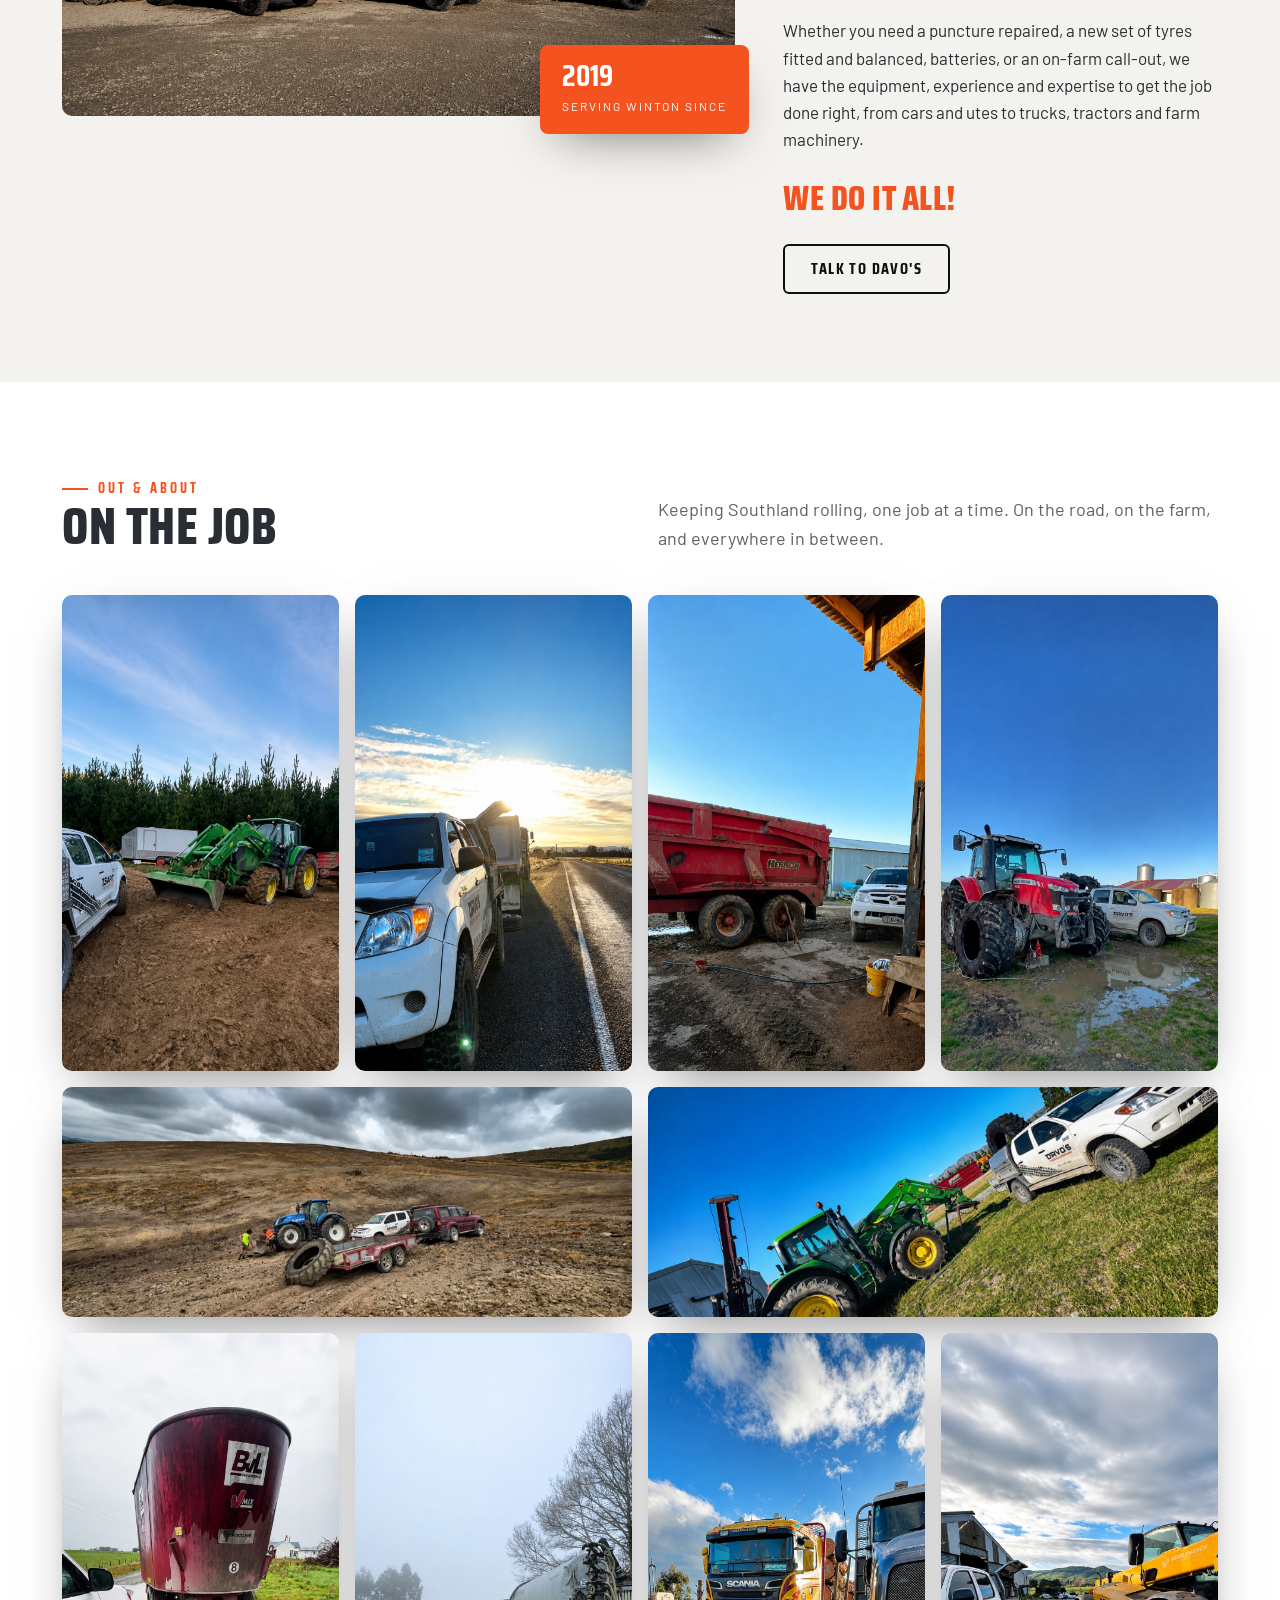
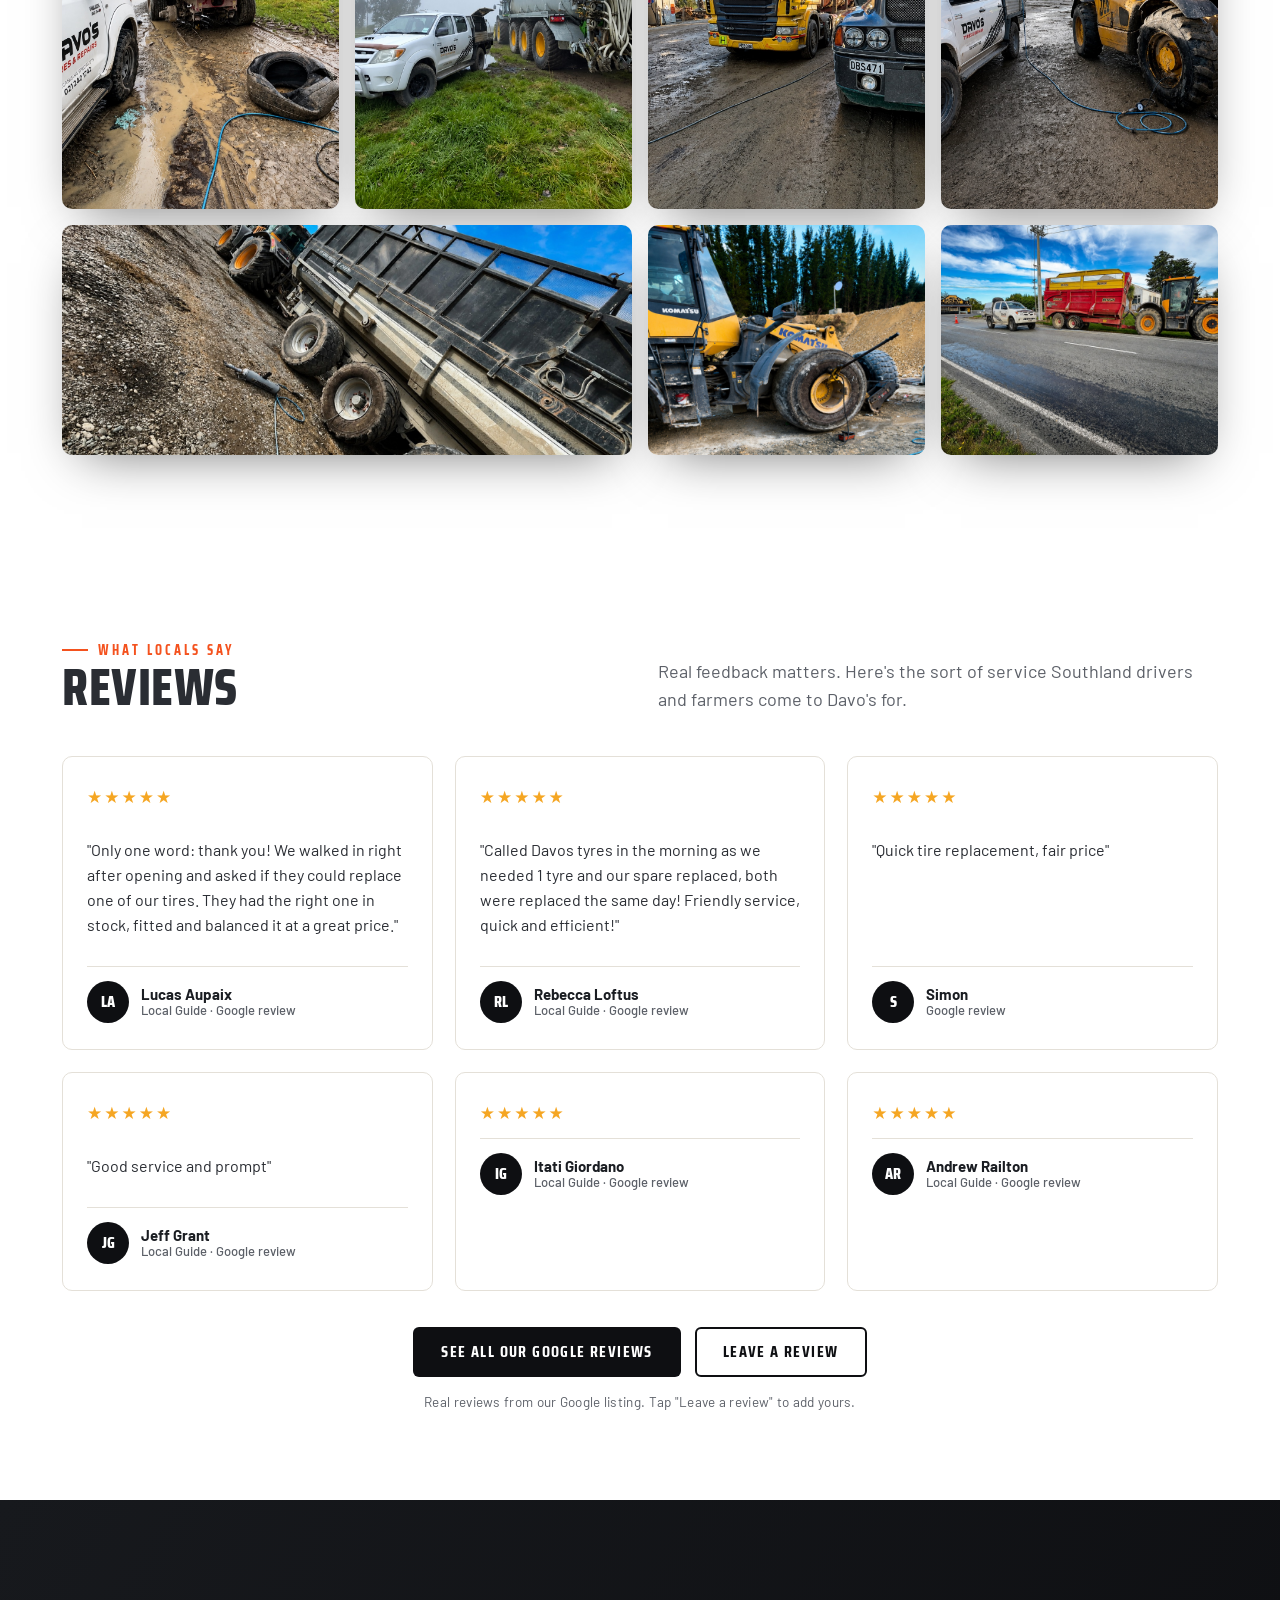
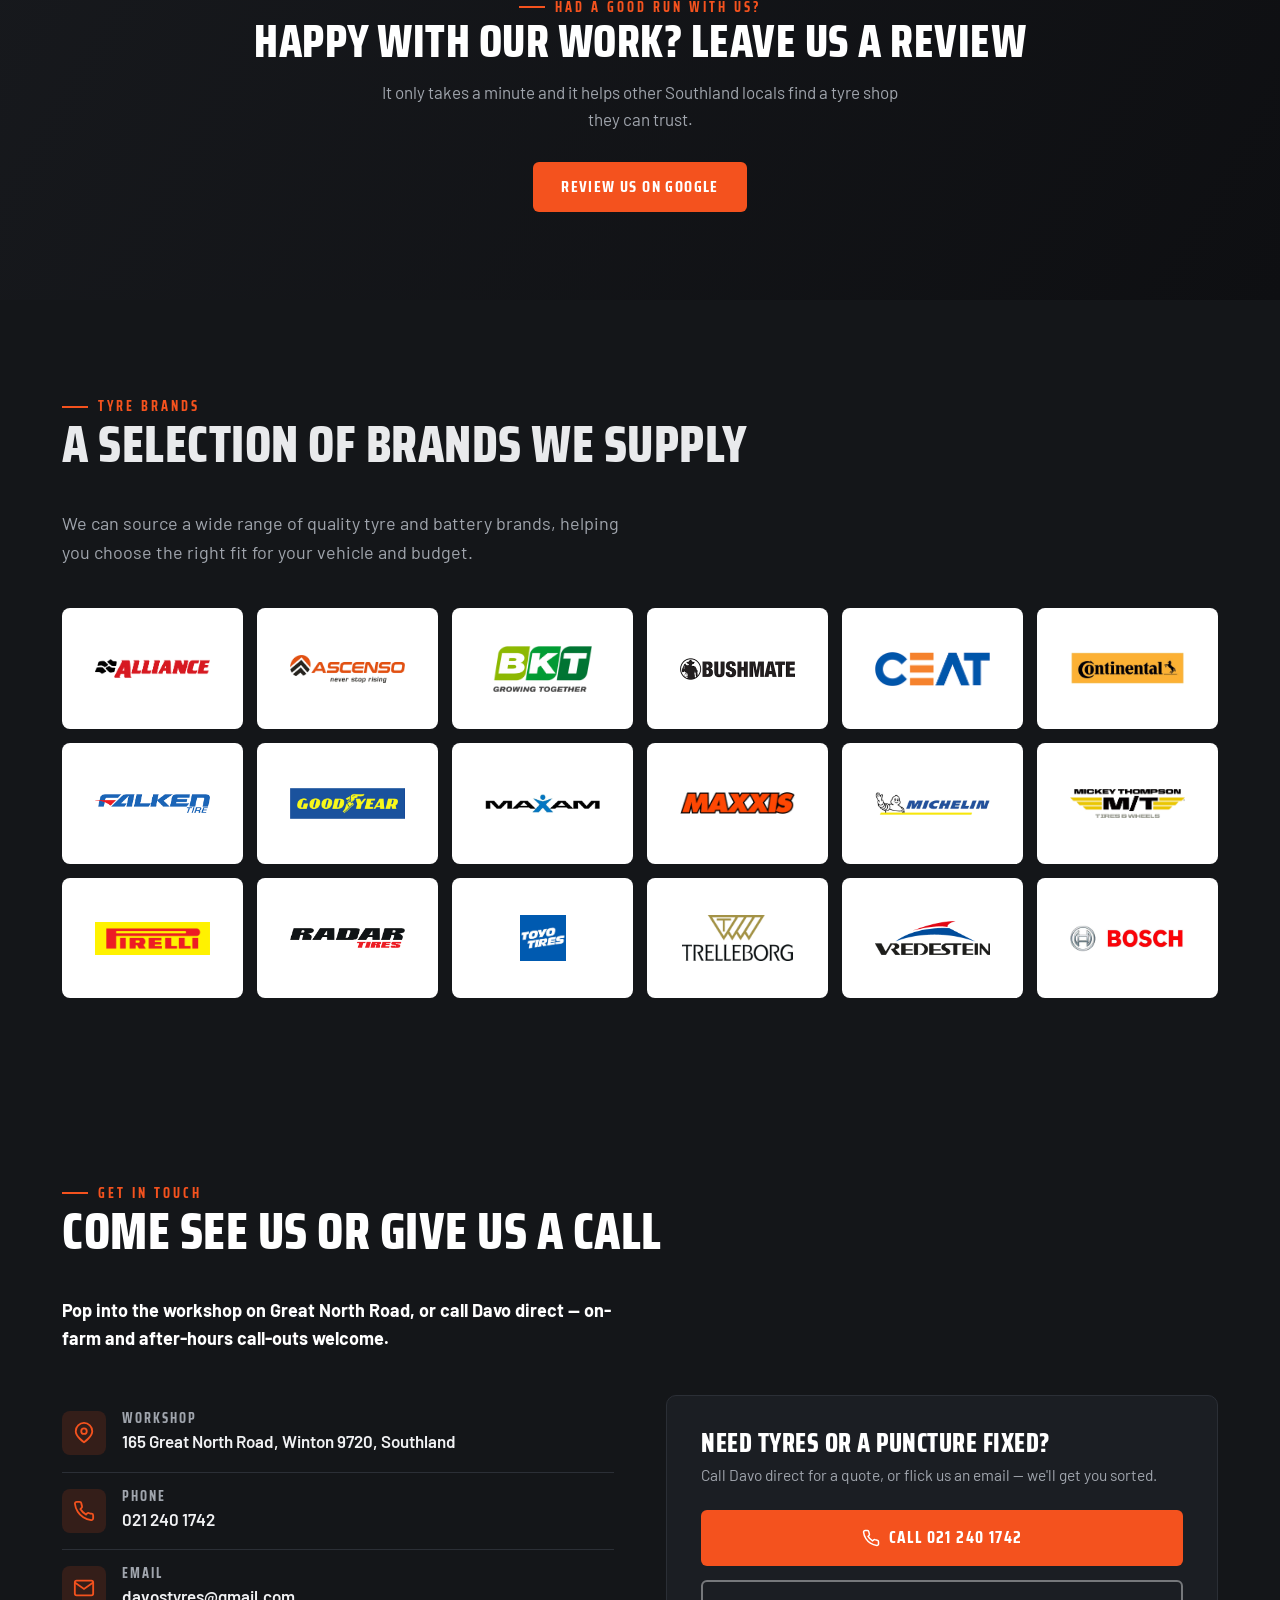
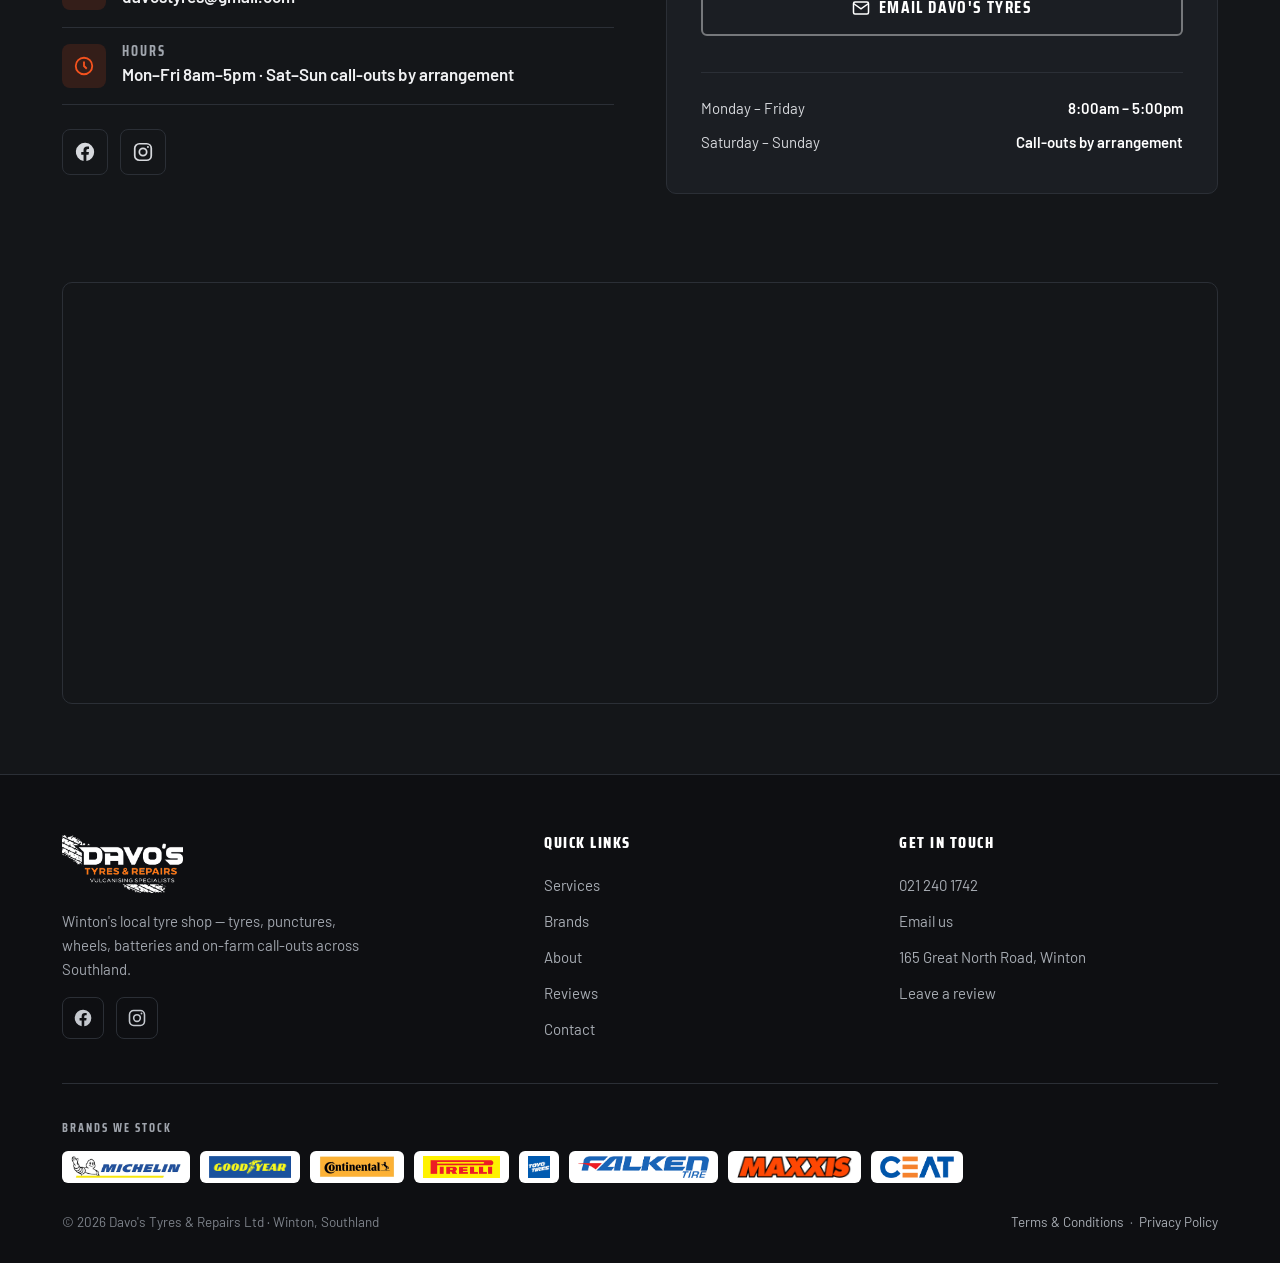
==== commit 75da7fff: "Add Instagram link beside Facebook; remove Yourname review card Co-Authored-By: Claude Fable 5 <nore" ====
--- a/index.html
+++ b/index.html
@@ -210,11 +210,6 @@
     <div class="rev-grid">
       <article class="rev-card reveal">
         <div class="rev-stars">★★★★★</div>
-        <p class="rev-text">"Great service and amazing quality work. The team at Davos are incredible 10/10 would definitely recommend to anyone looking for tyres or related services. Ben is pretty awesome too"</p>
-        <div class="rev-meta"><div class="rev-ava">Y</div><div class="rev-name">Yourname<span>Google review</span></div></div>
-      </article>
-      <article class="rev-card reveal">
-        <div class="rev-stars">★★★★★</div>
         <p class="rev-text">"Only one word: thank you! We walked in right after opening and asked if they could replace one of our tires. They had the right one in stock, fitted and balanced it at a great price."</p>
         <div class="rev-meta"><div class="rev-ava">LA</div><div class="rev-name">Lucas Aupaix<span>Local Guide · Google review</span></div></div>
       </article>
@@ -324,7 +319,7 @@
           <div><h4>Hours</h4><p>Mon–Fri 8am–5pm · Sat–Sun call-outs by arrangement</p></div>
         </div>
         <div class="socials">
-          <a href="https://www.facebook.com/davostyres/" target="_blank" rel="noopener" aria-label="Facebook"><svg viewBox="0 0 24 24" fill="currentColor"><path d="M22 12a10 10 0 1 0-11.6 9.9v-7H7.9V12h2.5V9.8c0-2.5 1.5-3.9 3.8-3.9 1.1 0 2.2.2 2.2.2v2.5h-1.3c-1.2 0-1.6.8-1.6 1.6V12h2.8l-.4 2.9h-2.4v7A10 10 0 0 0 22 12Z"/></svg></a>
+          <a href="https://www.facebook.com/davostyres/" target="_blank" rel="noopener" aria-label="Facebook"><svg viewBox="0 0 24 24" fill="currentColor"><path d="M22 12a10 10 0 1 0-11.6 9.9v-7H7.9V12h2.5V9.8c0-2.5 1.5-3.9 3.8-3.9 1.1 0 2.2.2 2.2.2v2.5h-1.3c-1.2 0-1.6.8-1.6 1.6V12h2.8l-.4 2.9h-2.4v7A10 10 0 0 0 22 12Z"/></svg></a><a href="https://www.instagram.com/davos_tyres/" target="_blank" rel="noopener" aria-label="Instagram"><svg viewBox="0 0 24 24" fill="none" stroke="currentColor" stroke-width="1.9"><rect x="3" y="3" width="18" height="18" rx="5"/><circle cx="12" cy="12" r="4"/><circle cx="17.4" cy="6.6" r="1.1" fill="currentColor" stroke="none"/></svg></a>
         </div>
       </div>
       <div class="contact-cta reveal">
@@ -366,7 +361,7 @@
         </a>
         <p>Winton's local tyre shop — tyres, punctures, wheels, batteries and on-farm call-outs across Southland.</p>
         <div class="foot-socials">
-          <a href="https://www.facebook.com/davostyres/" target="_blank" rel="noopener" aria-label="Facebook"><svg viewBox="0 0 24 24" fill="currentColor"><path d="M22 12a10 10 0 1 0-11.6 9.9v-7H7.9V12h2.5V9.8c0-2.5 1.5-3.9 3.8-3.9 1.1 0 2.2.2 2.2.2v2.5h-1.3c-1.2 0-1.6.8-1.6 1.6V12h2.8l-.4 2.9h-2.4v7A10 10 0 0 0 22 12Z"/></svg></a>
+          <a href="https://www.facebook.com/davostyres/" target="_blank" rel="noopener" aria-label="Facebook"><svg viewBox="0 0 24 24" fill="currentColor"><path d="M22 12a10 10 0 1 0-11.6 9.9v-7H7.9V12h2.5V9.8c0-2.5 1.5-3.9 3.8-3.9 1.1 0 2.2.2 2.2.2v2.5h-1.3c-1.2 0-1.6.8-1.6 1.6V12h2.8l-.4 2.9h-2.4v7A10 10 0 0 0 22 12Z"/></svg></a><a href="https://www.instagram.com/davos_tyres/" target="_blank" rel="noopener" aria-label="Instagram"><svg viewBox="0 0 24 24" fill="none" stroke="currentColor" stroke-width="1.9"><rect x="3" y="3" width="18" height="18" rx="5"/><circle cx="12" cy="12" r="4"/><circle cx="17.4" cy="6.6" r="1.1" fill="currentColor" stroke="none"/></svg></a>
         </div>
       </div>
       <div class="foot-col">
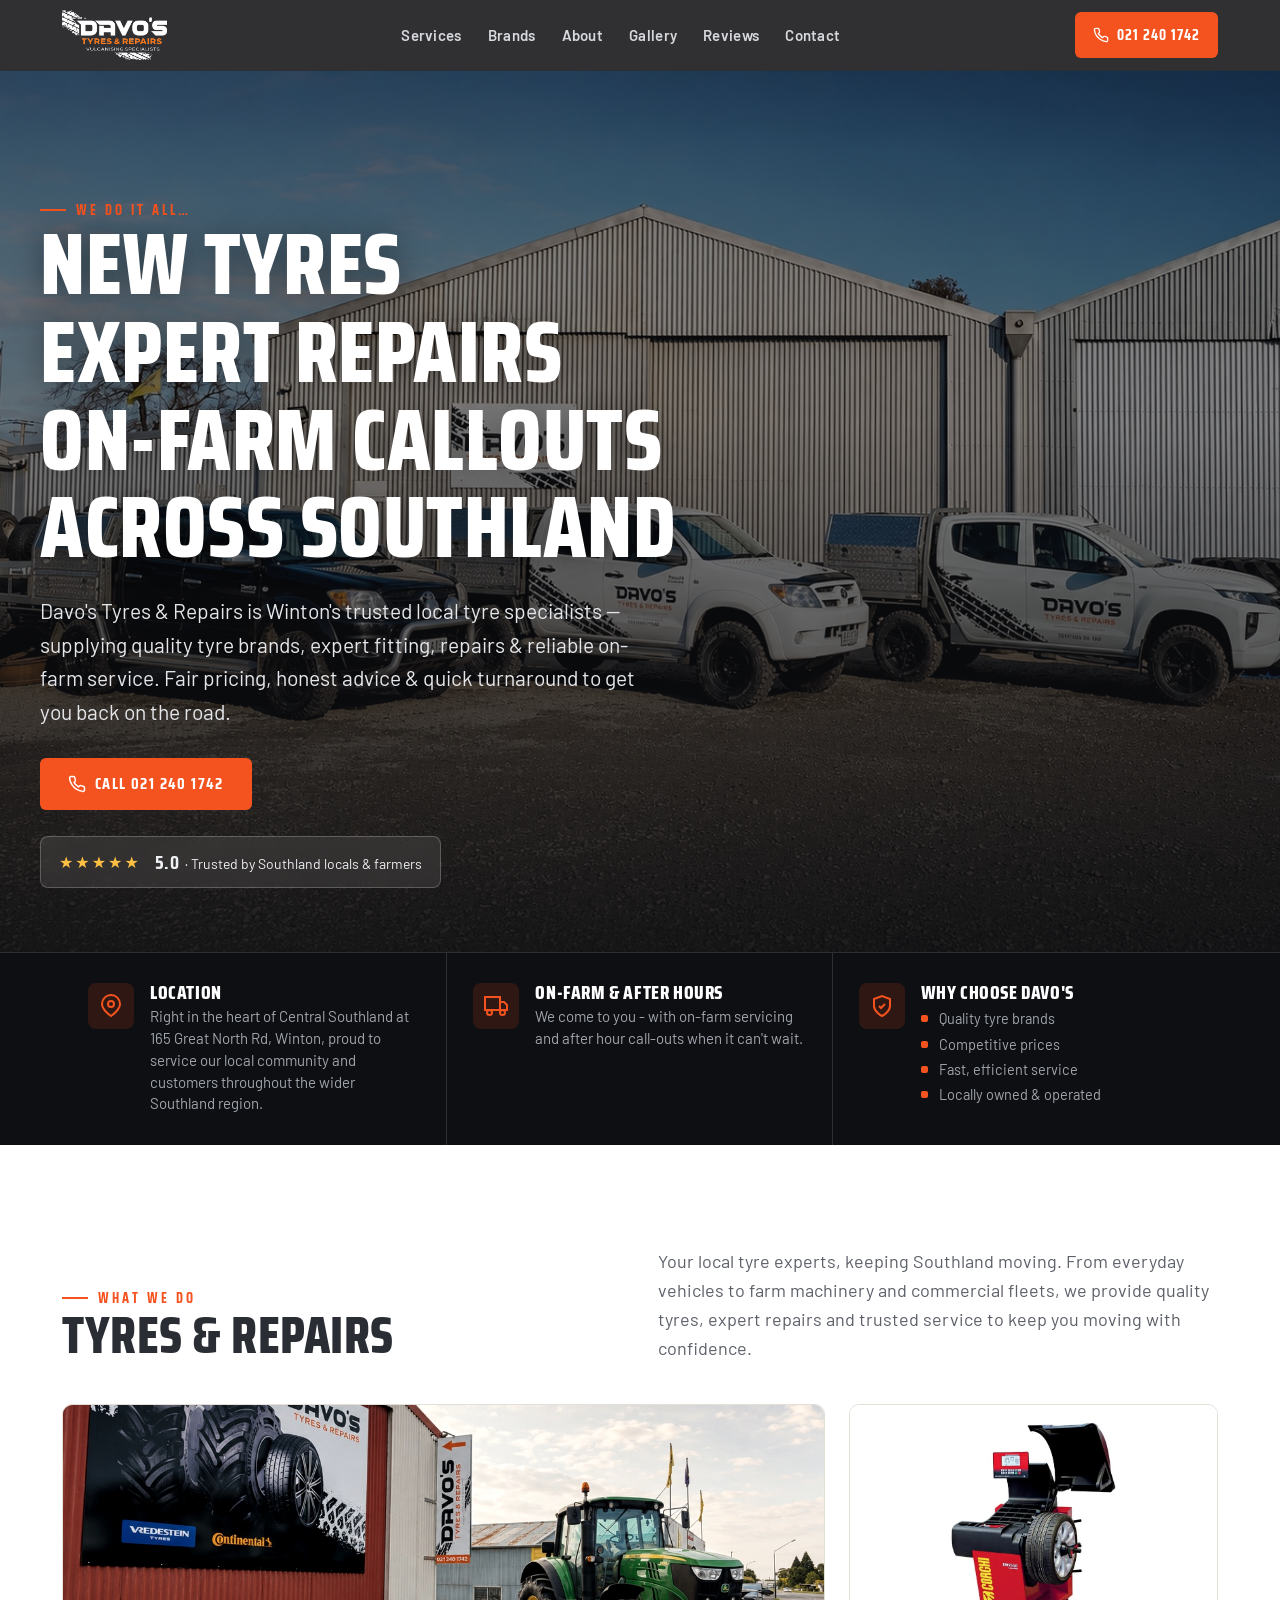
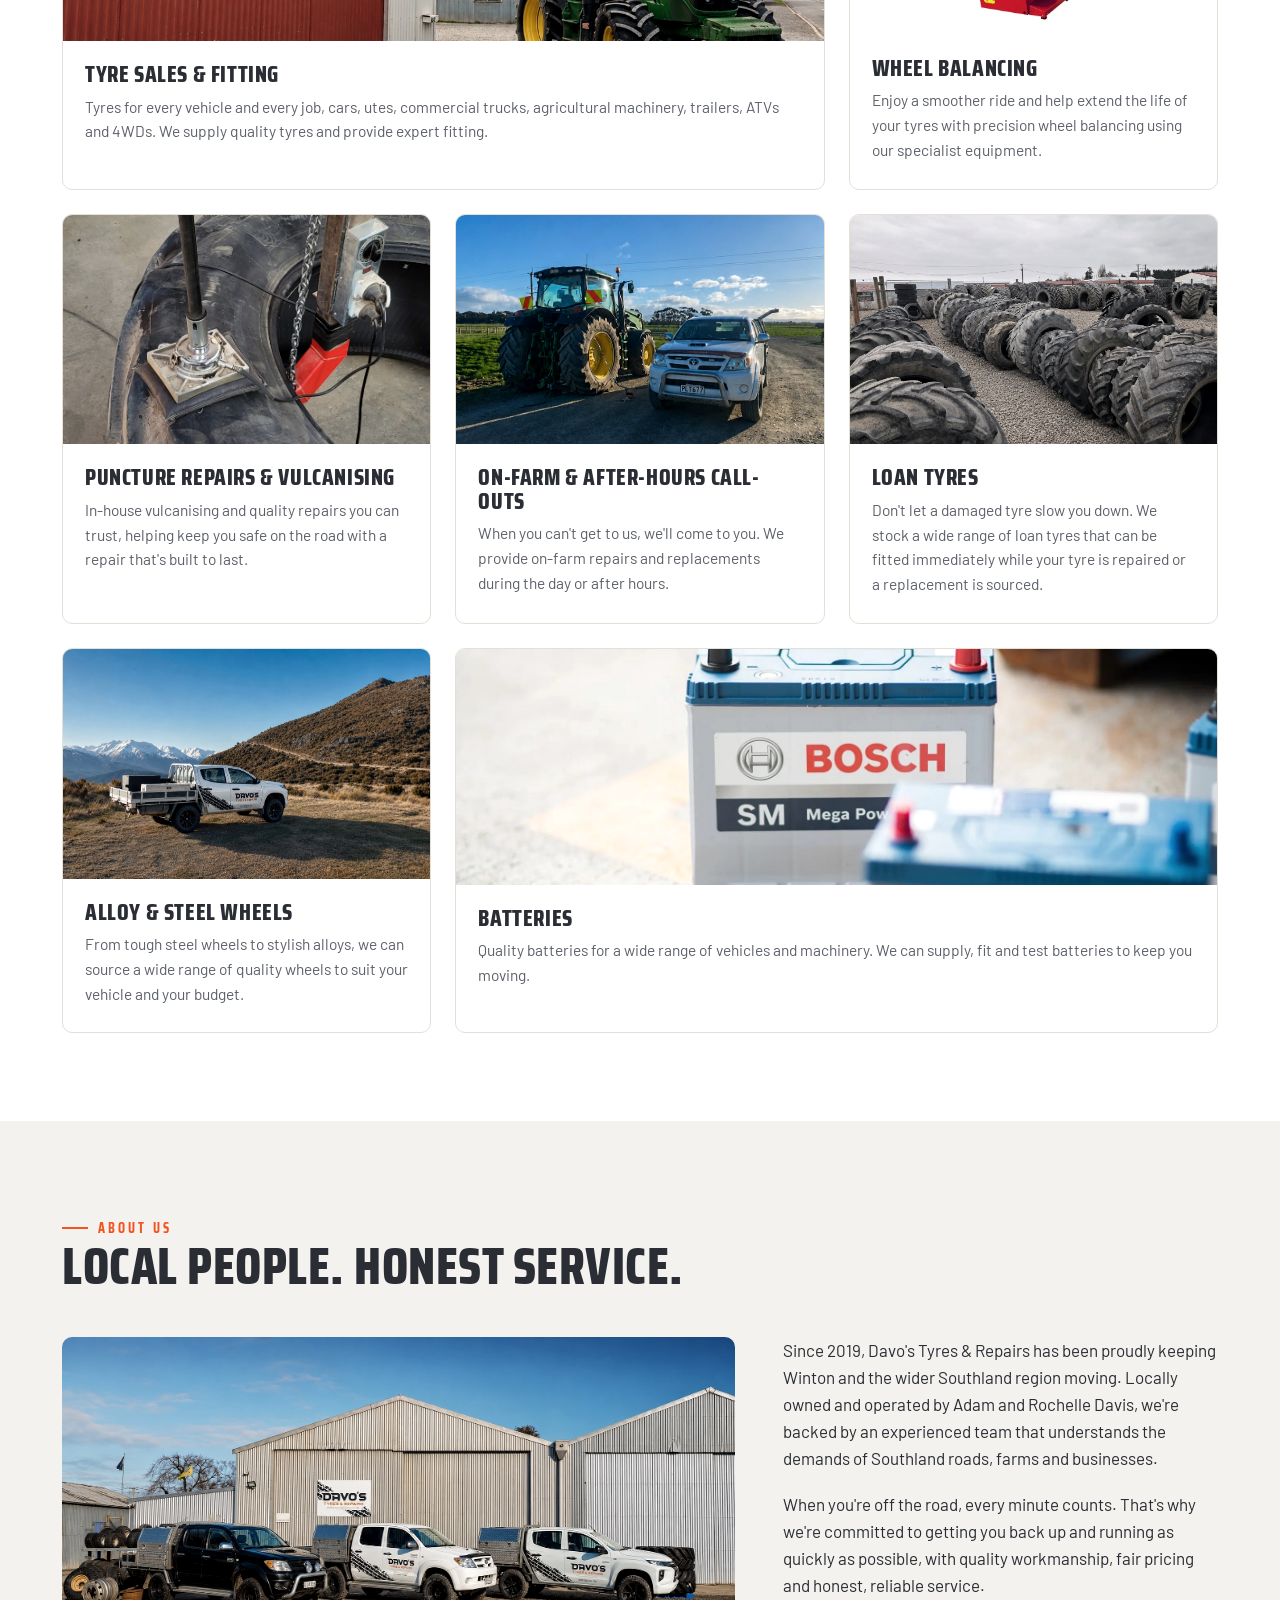
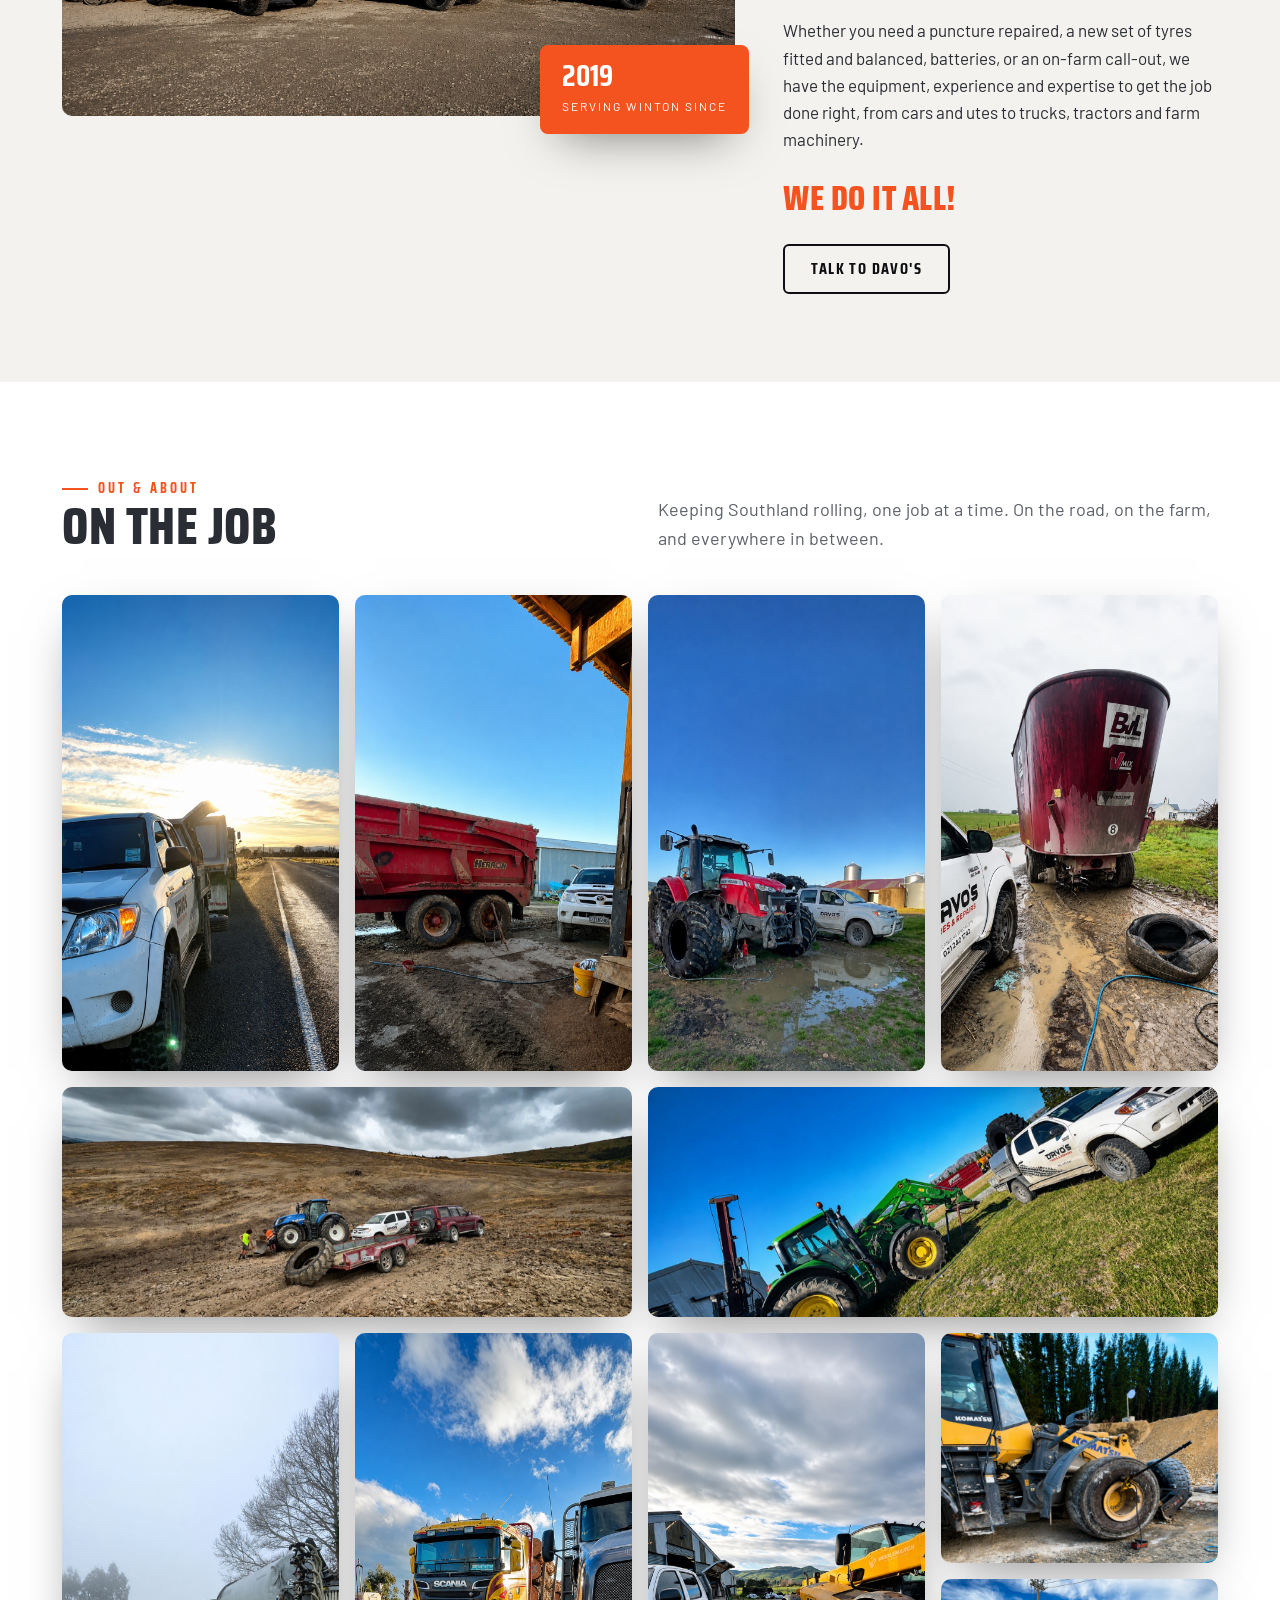
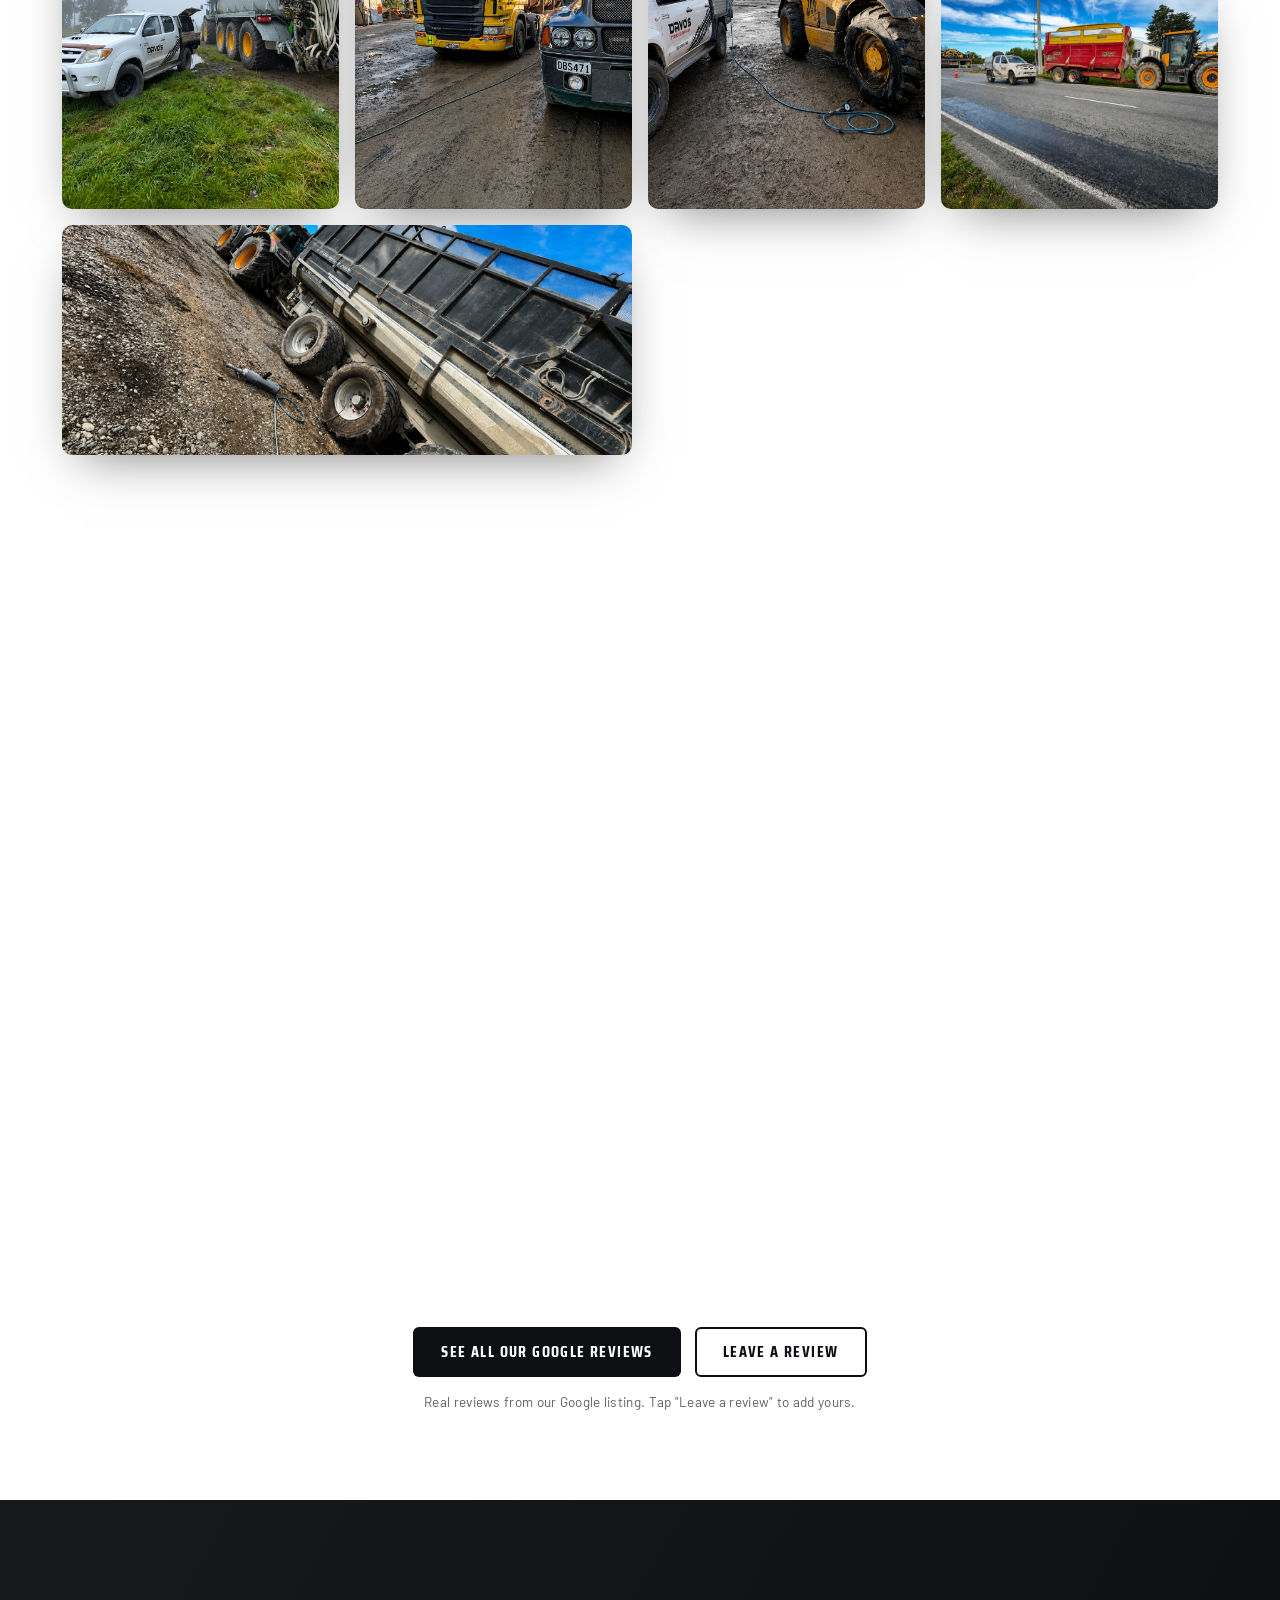
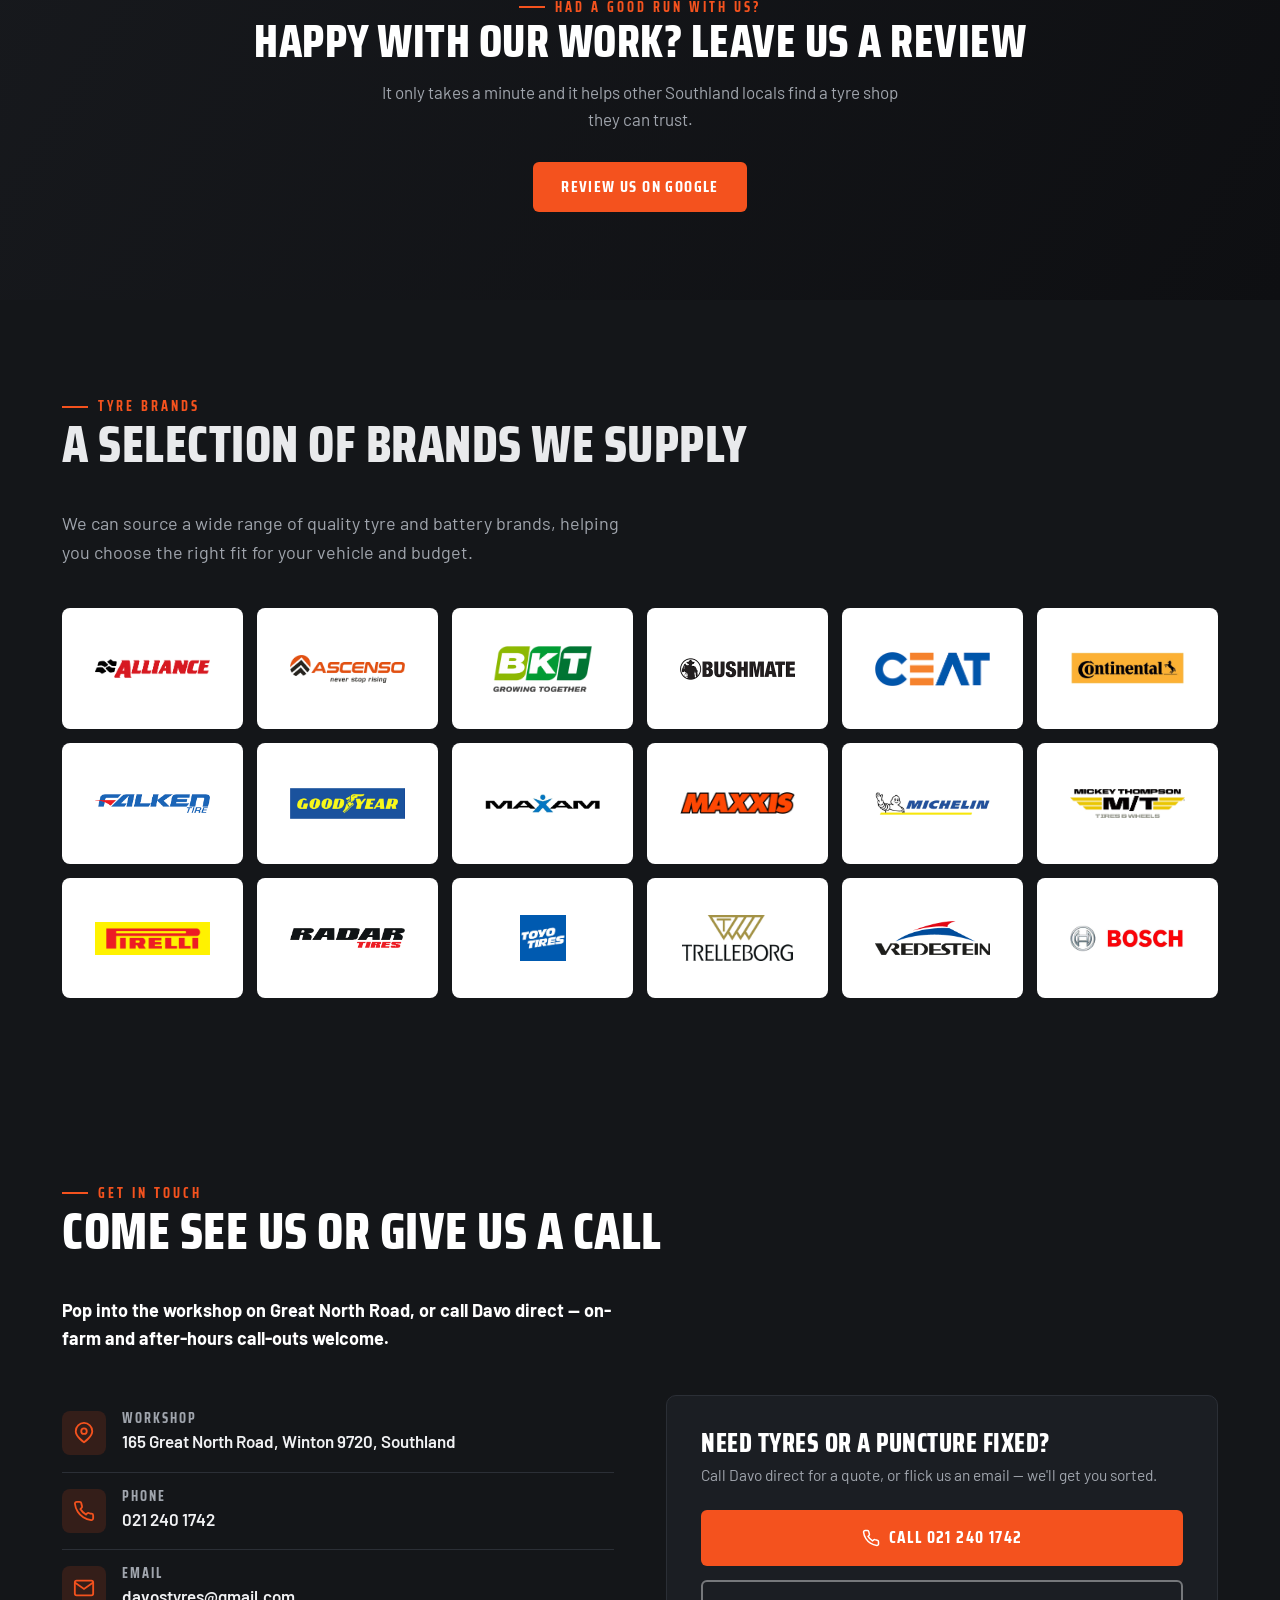
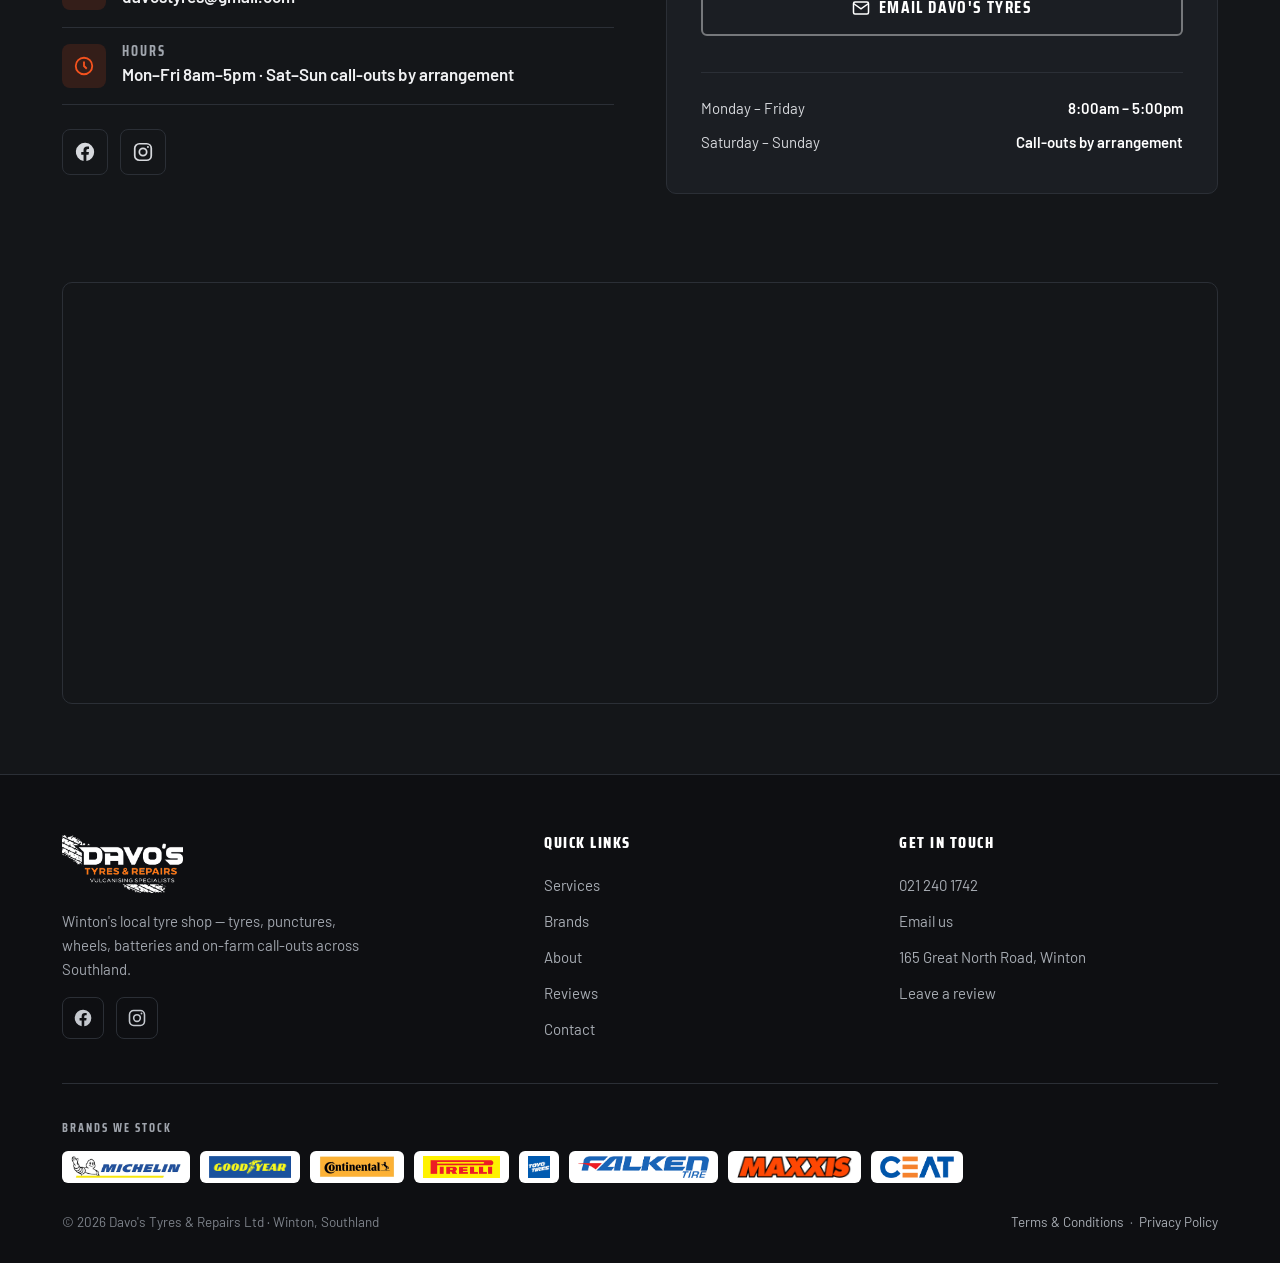
==== commit 22d30221: "Remove washed-out tractor photo from the gallery Co-Authored-By: Claude Fable 5 <noreply@anthropic.c" ====
--- a/index.html
+++ b/index.html
@@ -180,7 +180,6 @@
       <p class="lead">Keeping Southland rolling, one job at a time. On the road, on the farm, and everywhere in between.</p>
     </div>
     <div class="gallery reveal">
-      <figure class="tall"><img loading="lazy" src="img/gallery/u-01.jpg" alt="Davo's Tyres &amp; Repairs on the job in Southland"></figure>
       <figure class="tall"><img loading="lazy" src="img/gallery/u-02.jpg" alt="Tyre and repair work out on site"></figure>
       <figure class="tall"><img loading="lazy" src="img/gallery/u-04.jpg" alt="Davo's servicing machinery in the field"></figure>
       <figure class="tall"><img loading="lazy" src="img/gallery/u-05.jpg" alt="On-site tyre work across Southland"></figure>
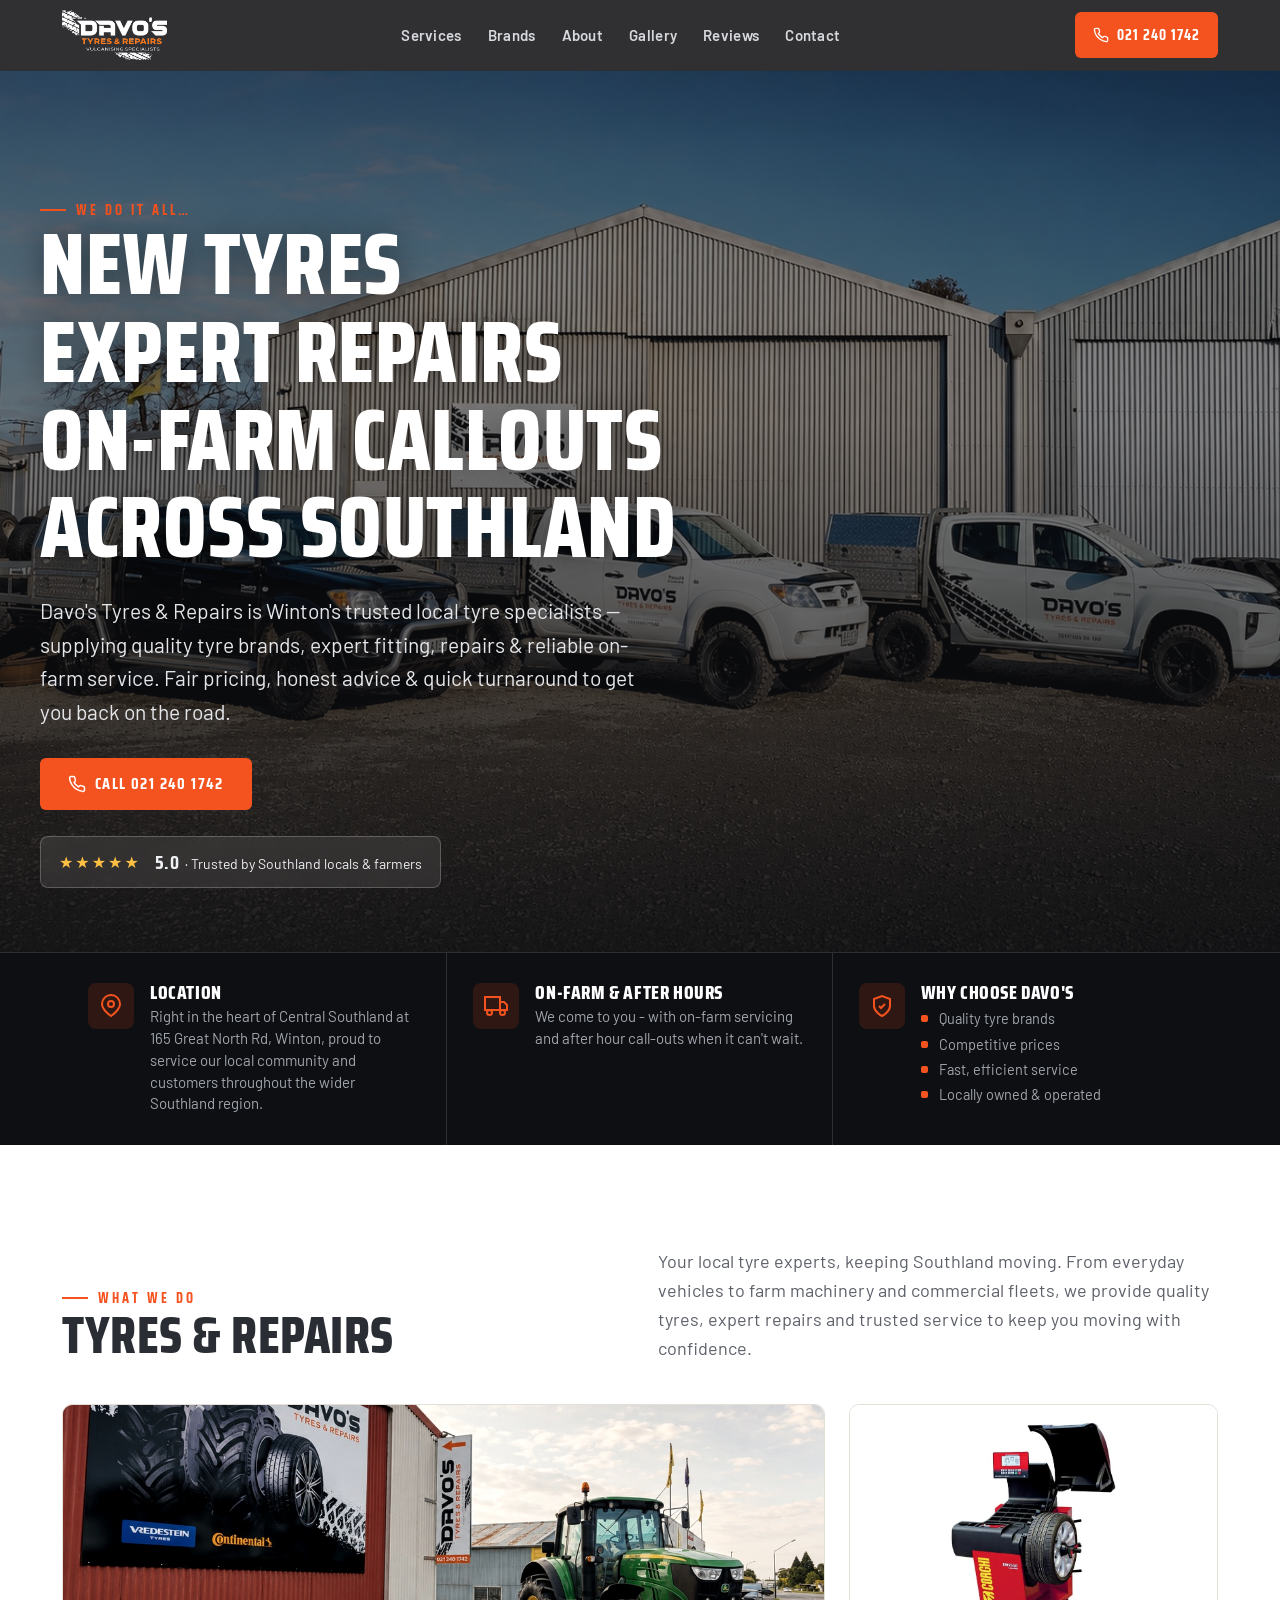
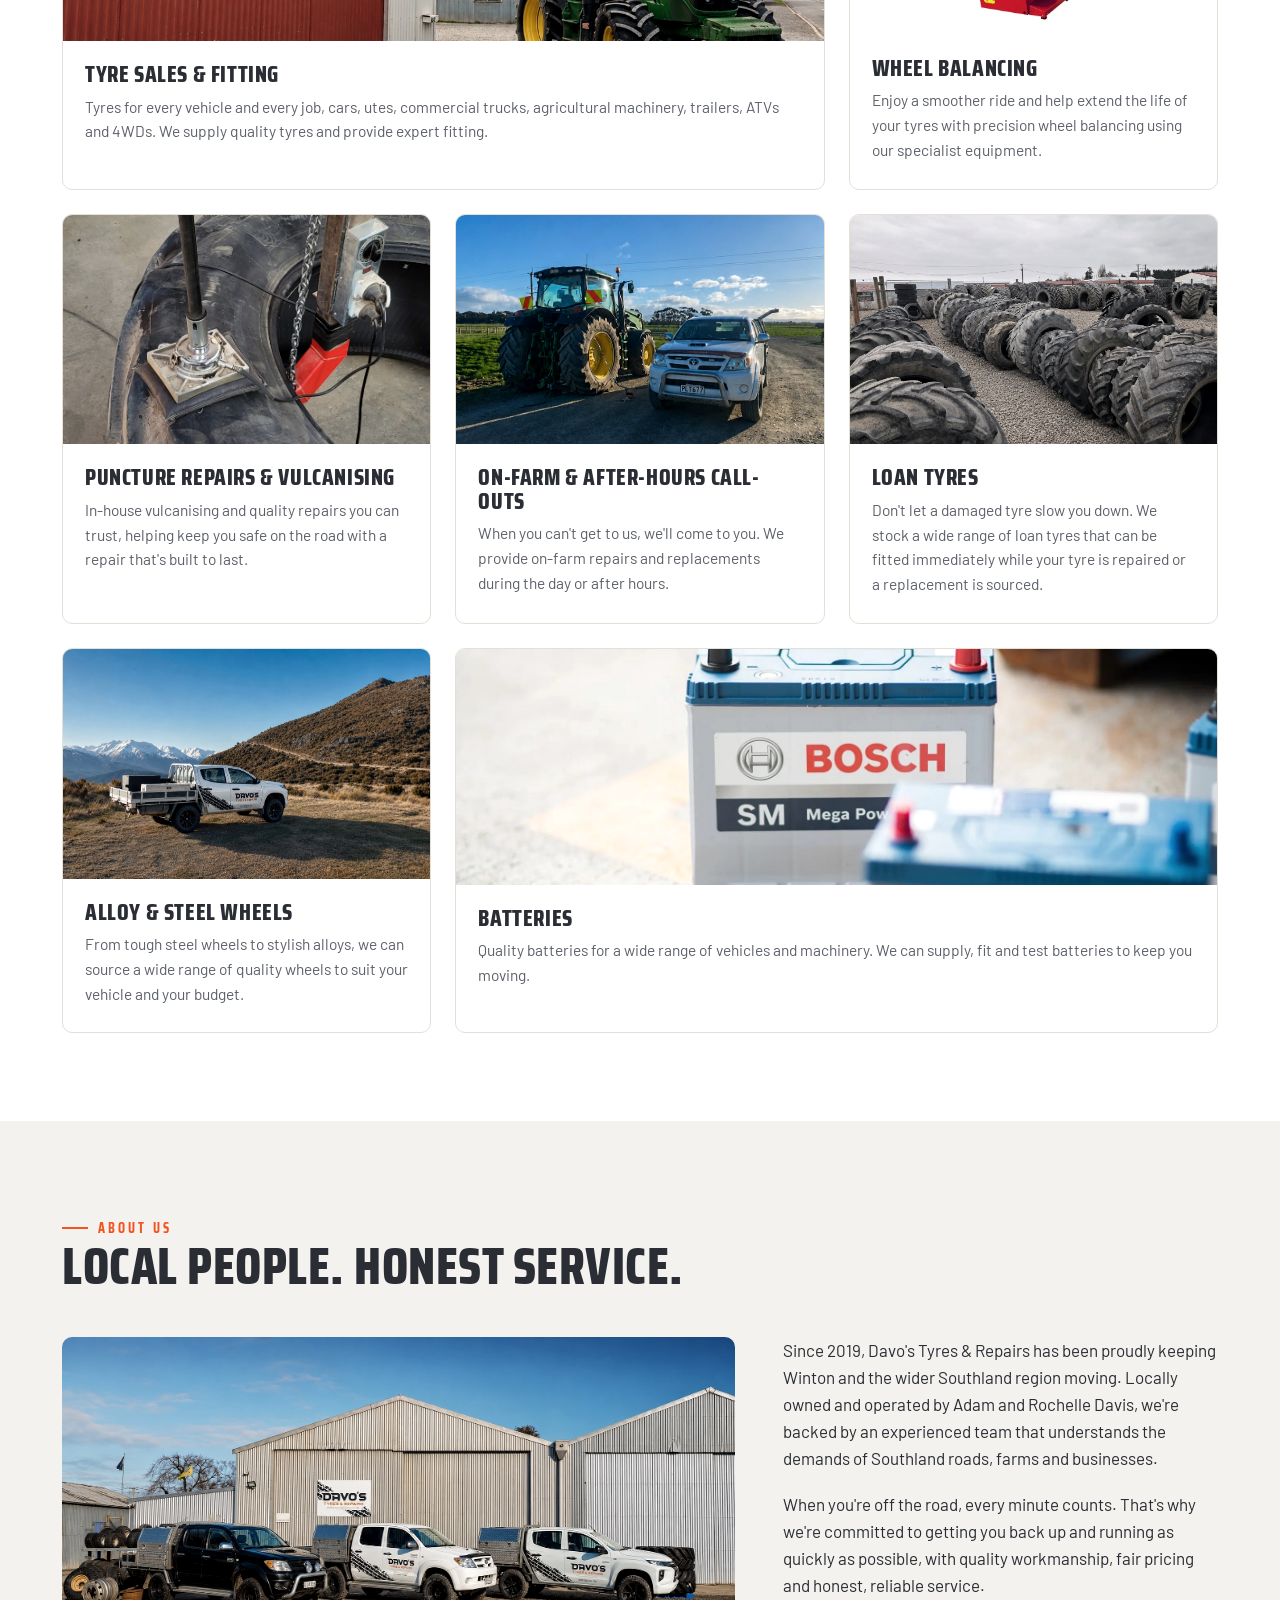
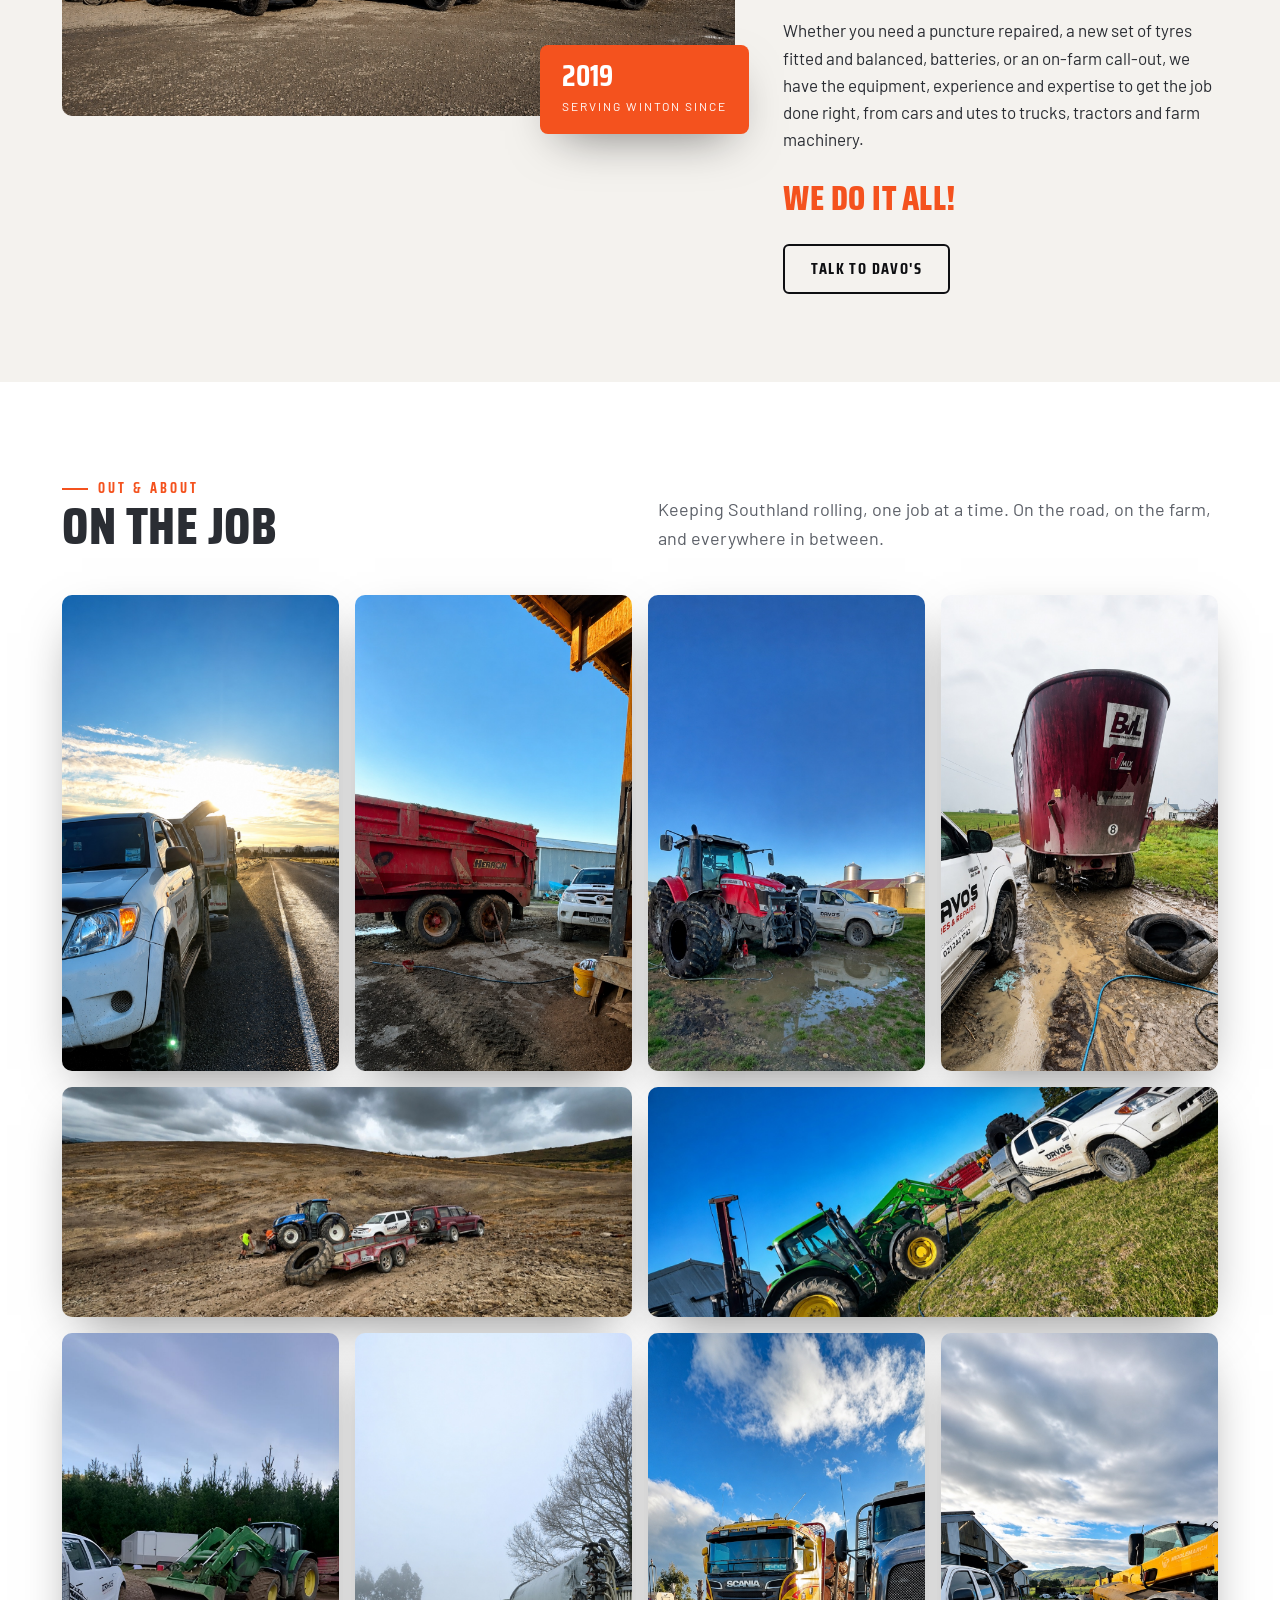
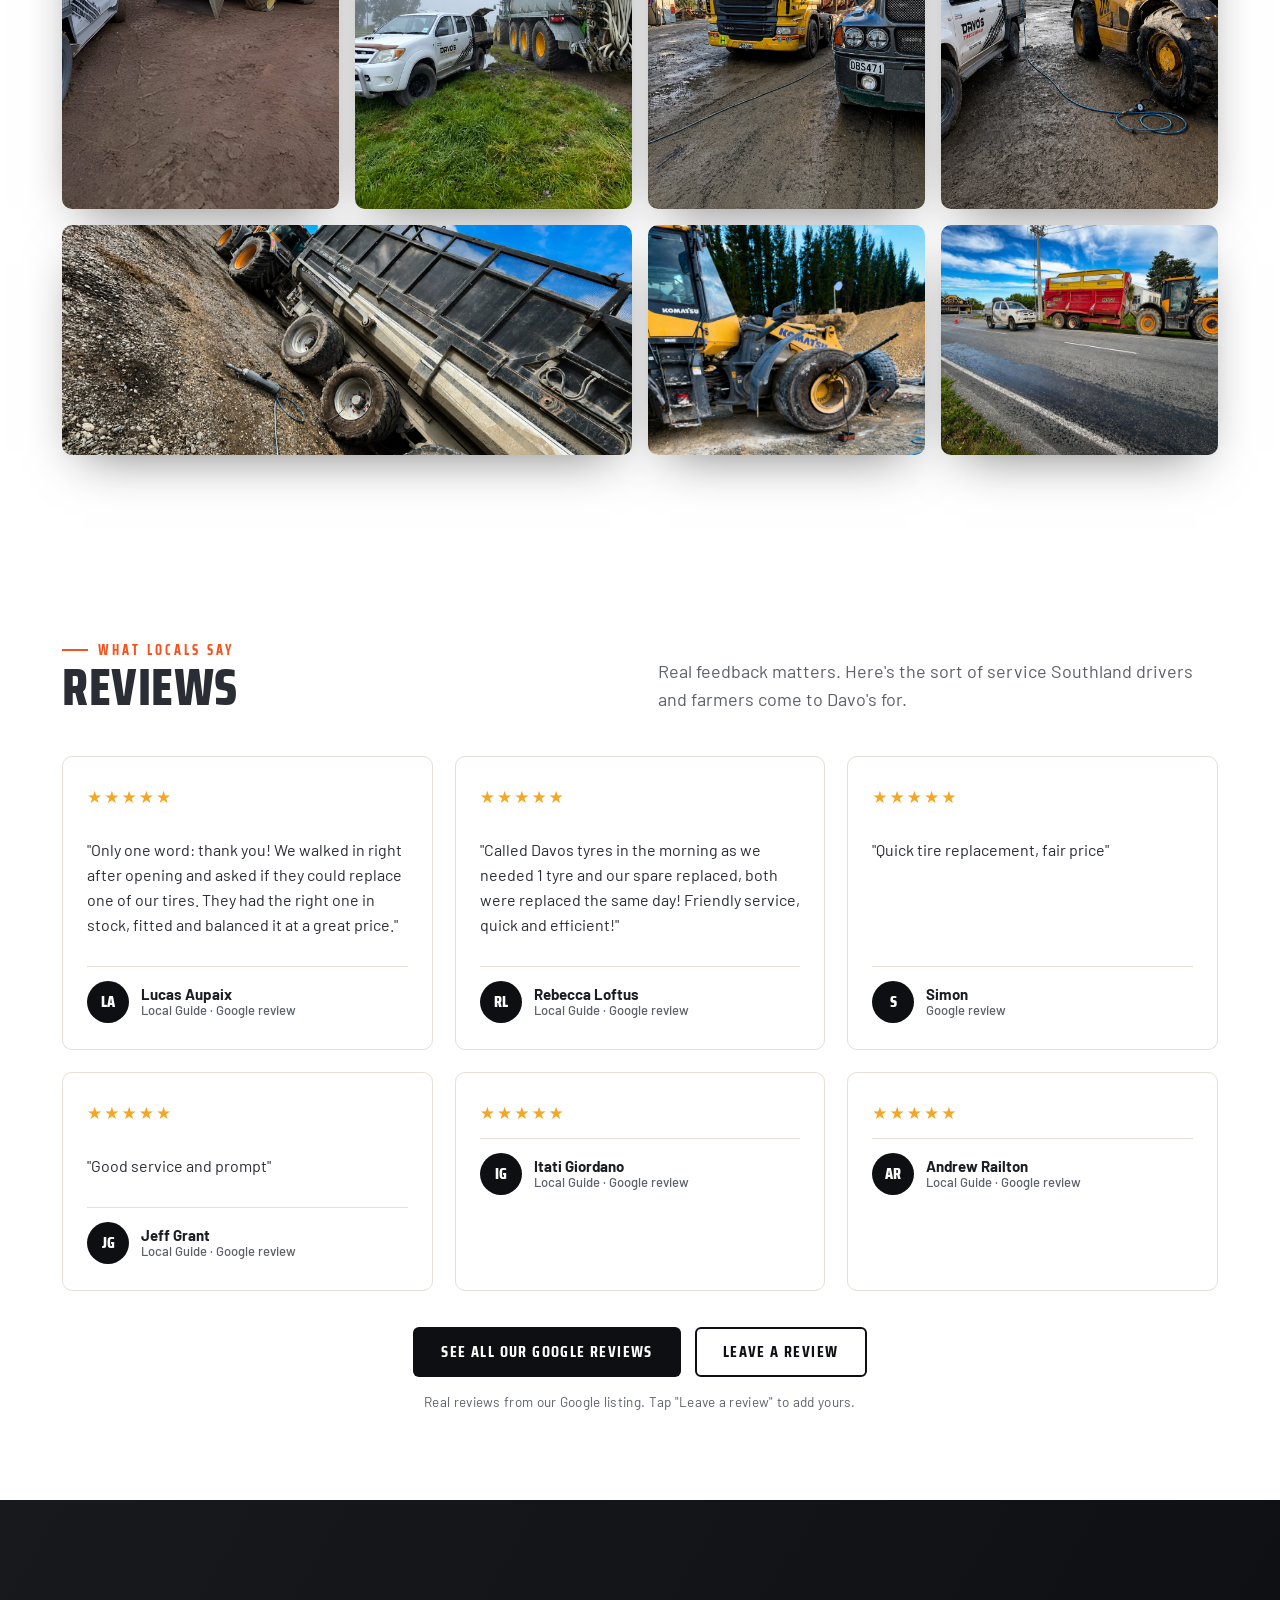
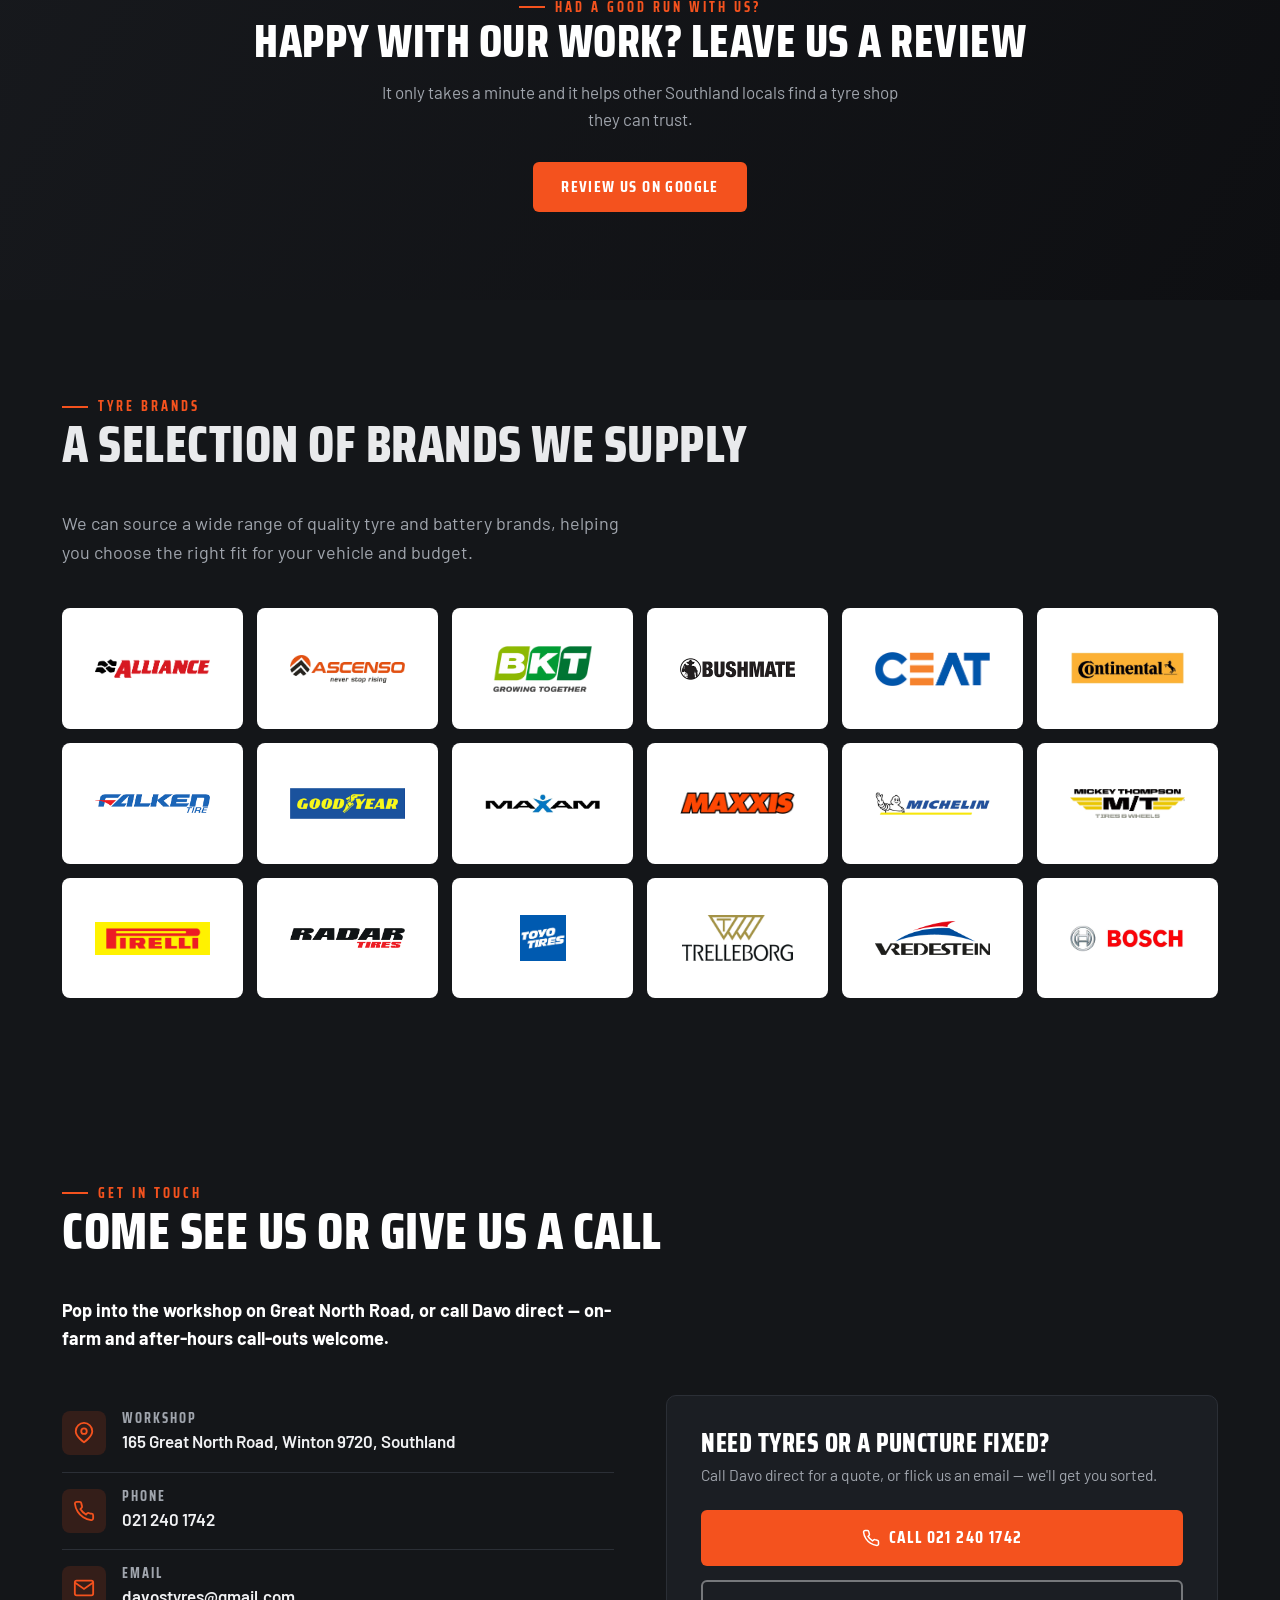
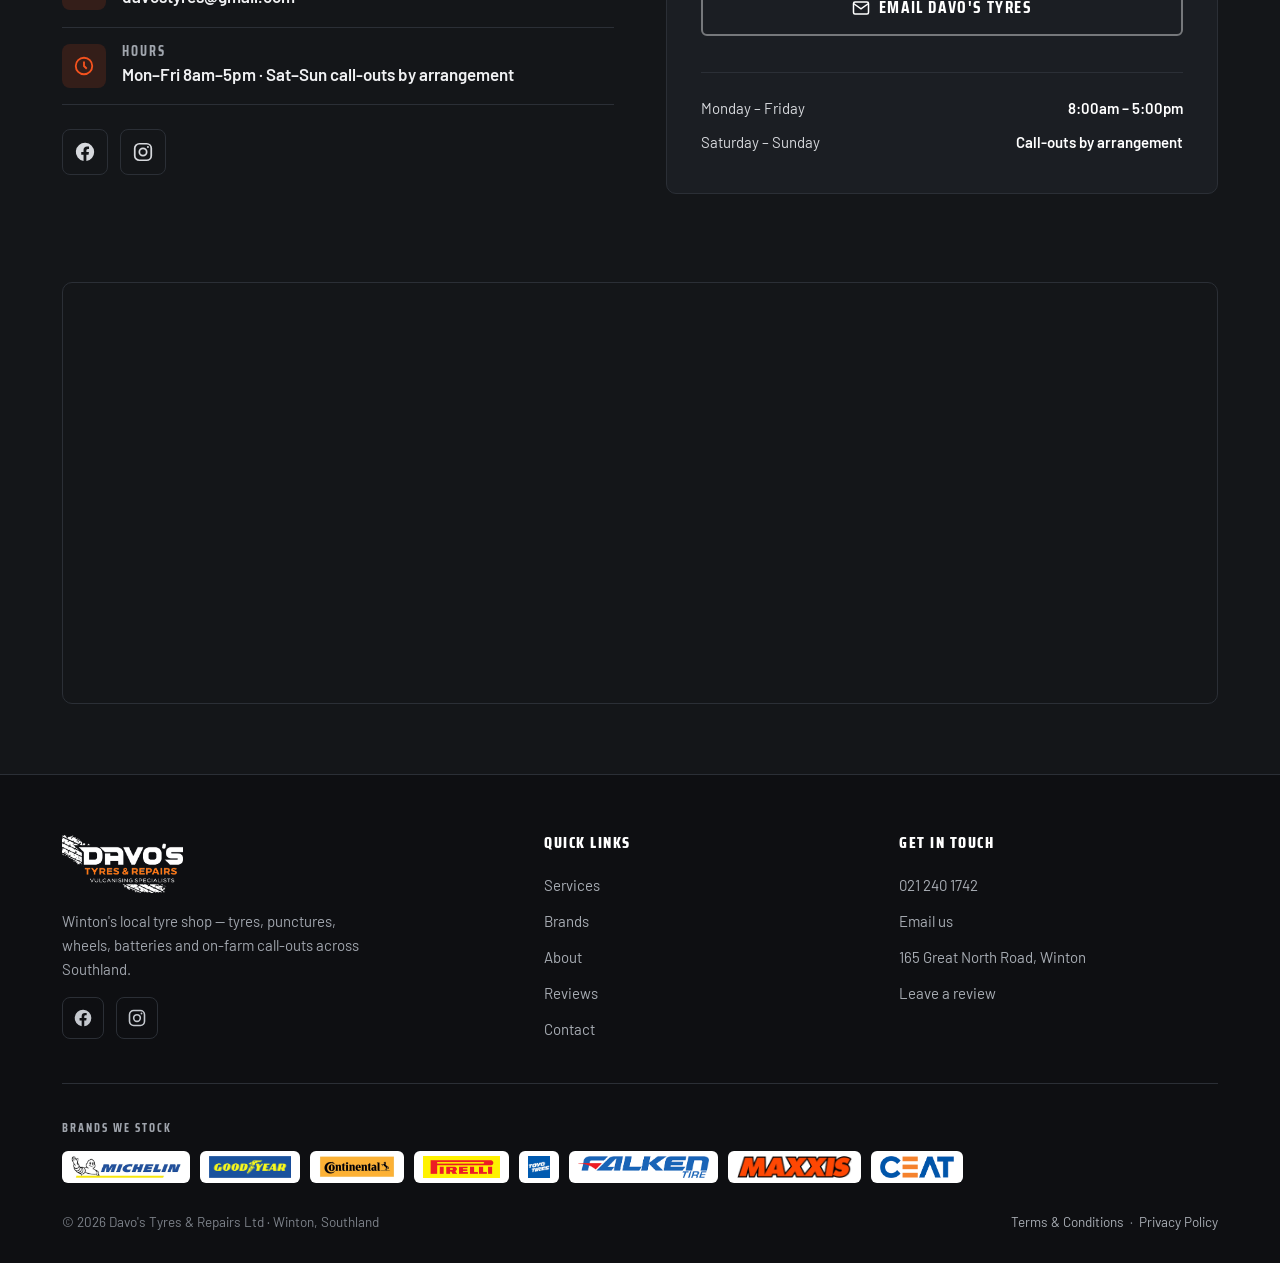
==== commit a048b510: "Add on-farm call-out photo to the gallery New shot of the ute alongside a John Deere loader tractor " ====
--- a/index.html
+++ b/index.html
@@ -186,6 +186,7 @@
       <figure class="wide"><img loading="lazy" src="img/gallery/u-03.jpg" alt="Tractor tyre swap on a hill block, with the Davo's ute and trailer on site"></figure>
       <figure class="wide"><img loading="lazy" src="img/gallery/u-06.jpg" alt="The Davo's ute beside a John Deere tractor on an on-farm call-out"></figure>
       <figure class="tall"><img loading="lazy" src="img/gallery/u-07.jpg" alt="Heavy machinery tyre work by Davo's"></figure>
+      <figure class="tall"><img loading="lazy" src="img/gallery/u-14.jpg" alt="Davo's ute alongside a John Deere loader tractor on a wet paddock call-out"></figure>
       <figure class="tall"><img loading="lazy" src="img/gallery/u-11.jpg" alt="Davo's repairing tyres on the road"></figure>
       <figure class="tall"><img loading="lazy" src="img/gallery/u-12.jpg" alt="Tyre call-out work in the field"></figure>
       <figure class="tall"><img loading="lazy" src="img/gallery/u-13.jpg" alt="Davo's Tyres &amp; Repairs keeping Southland moving"></figure>
